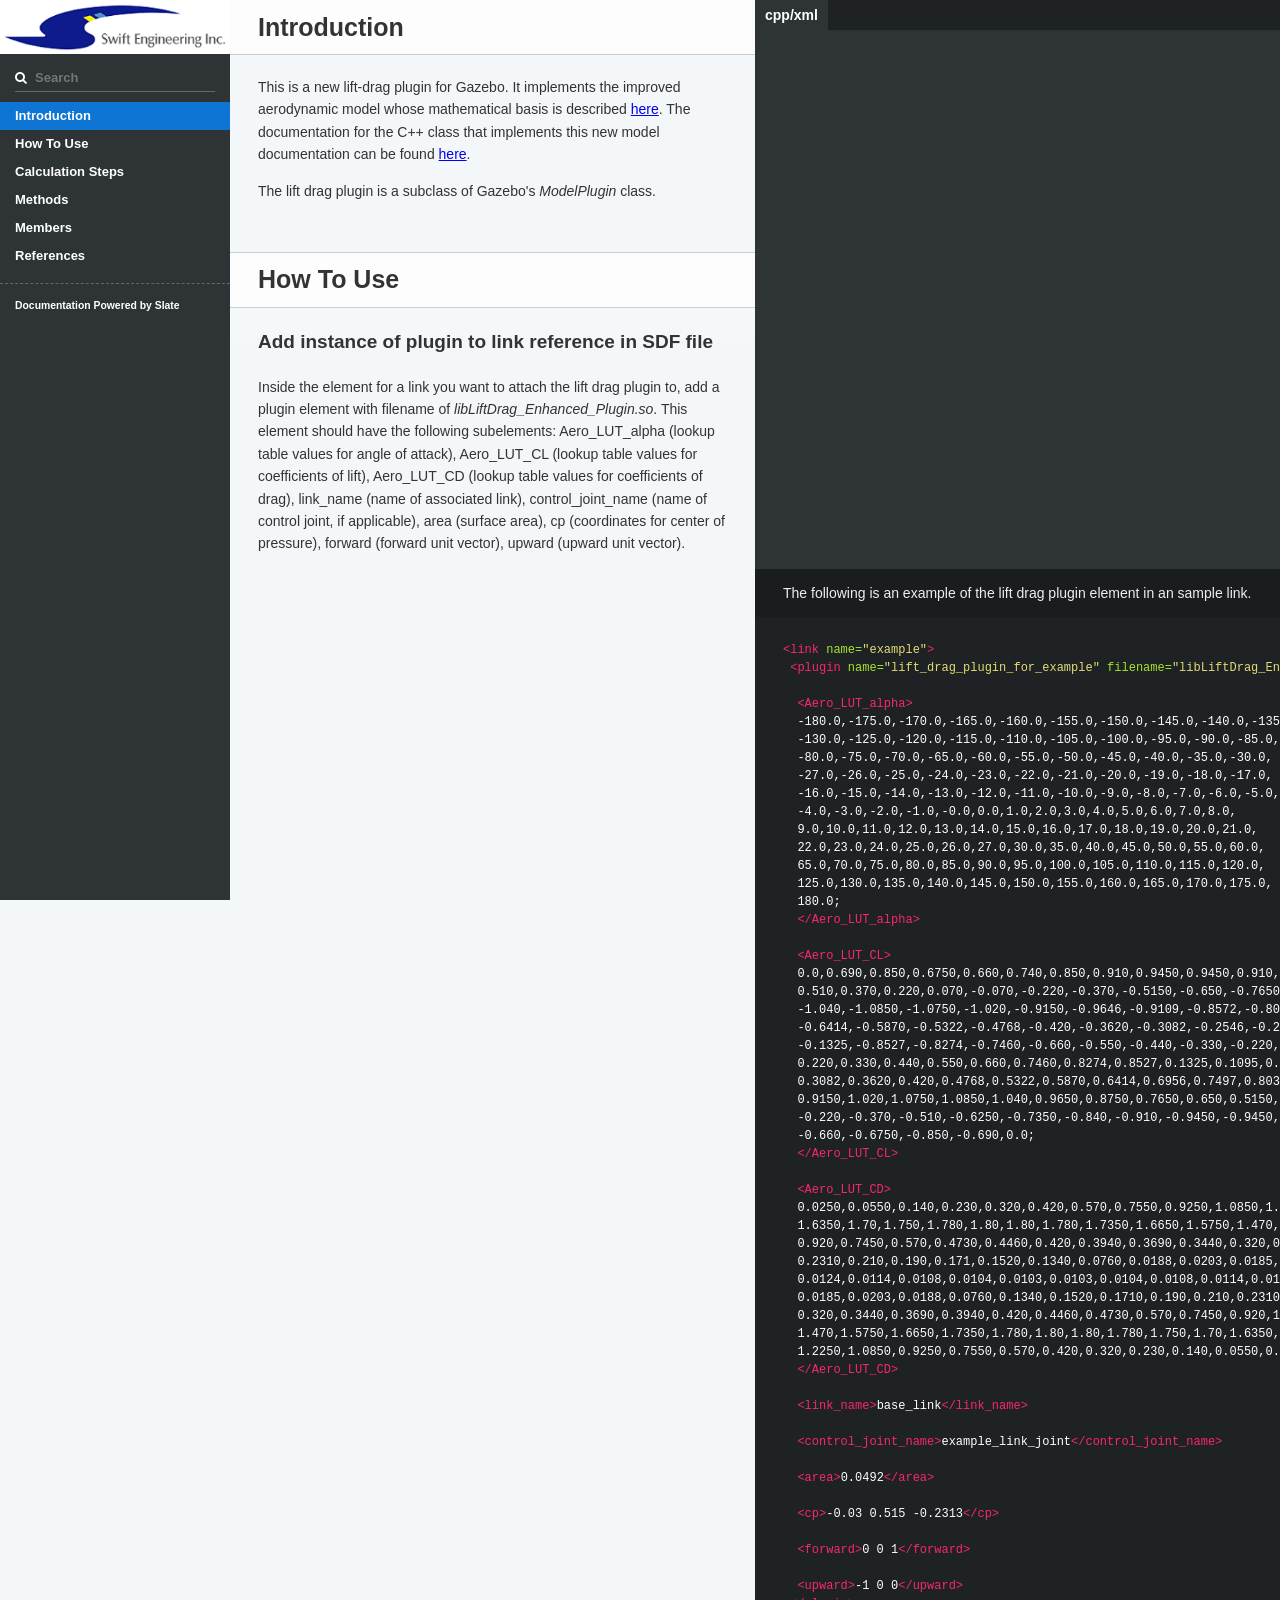
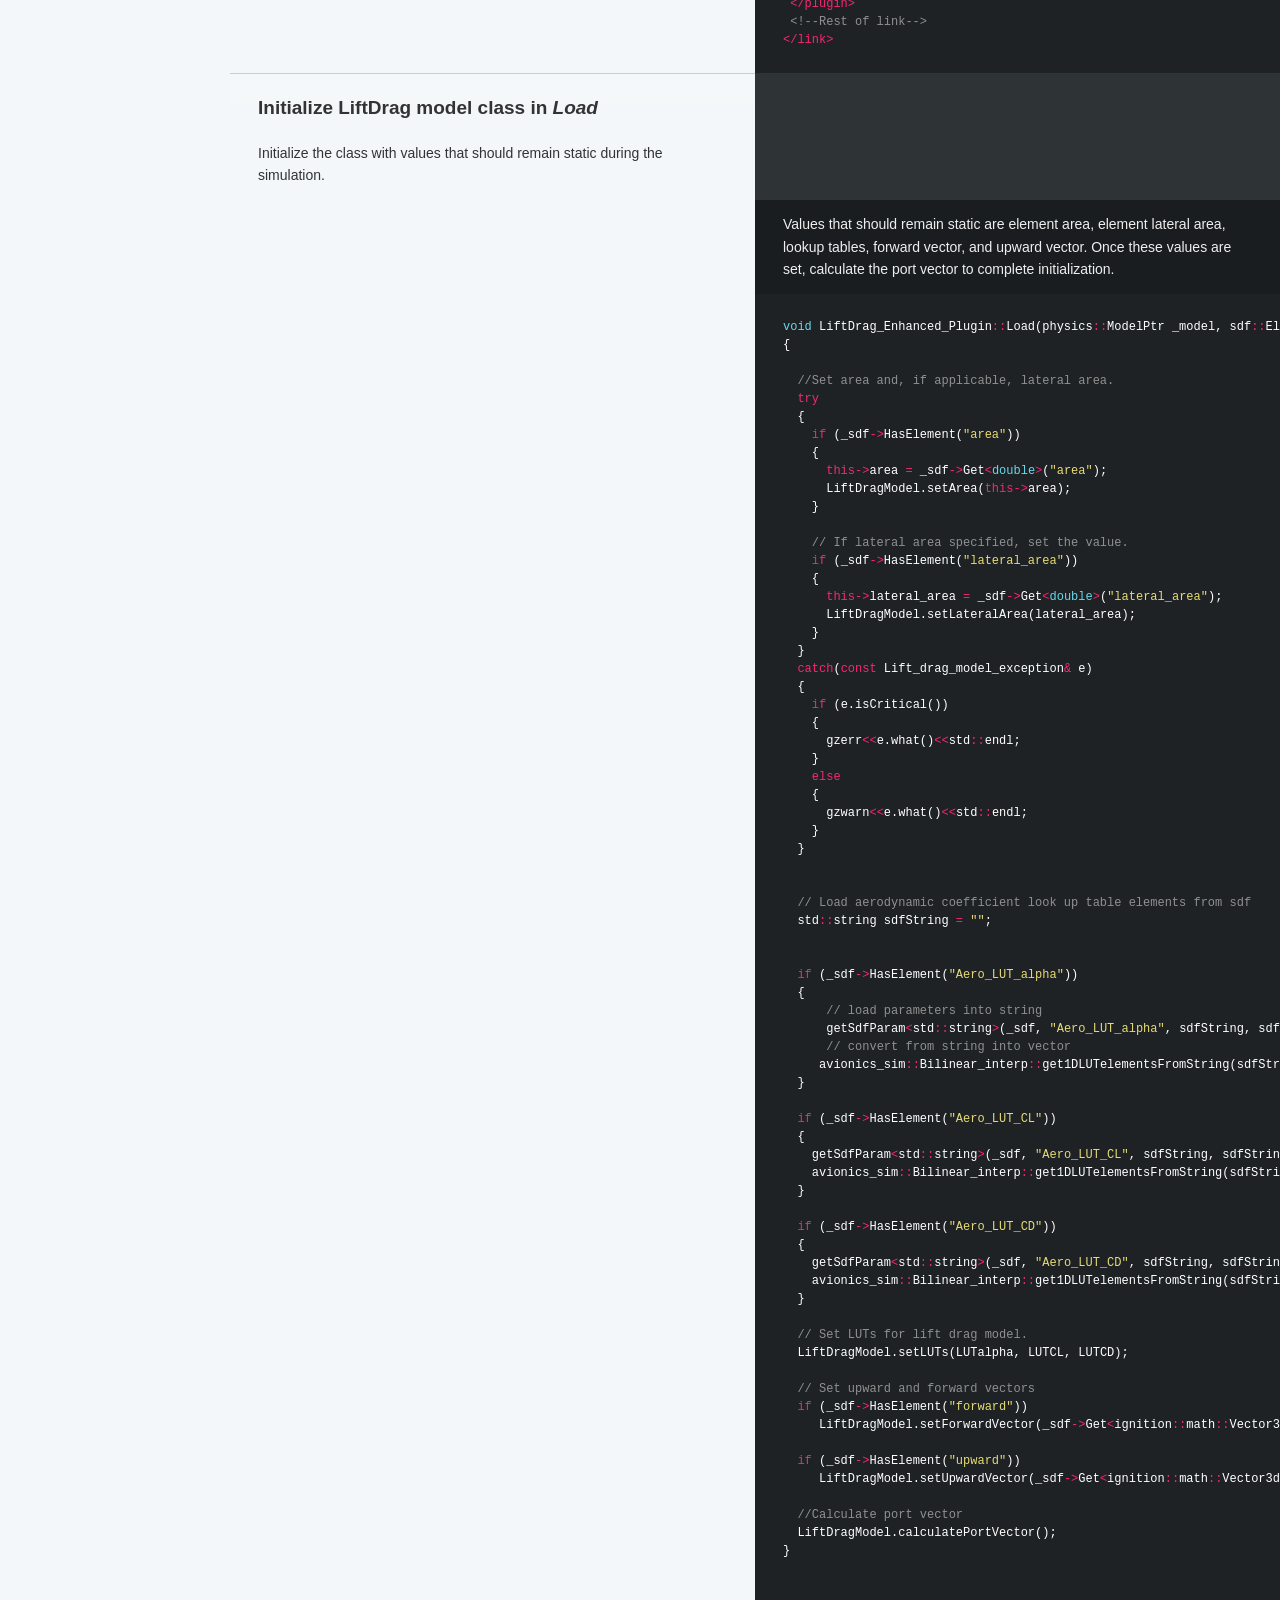
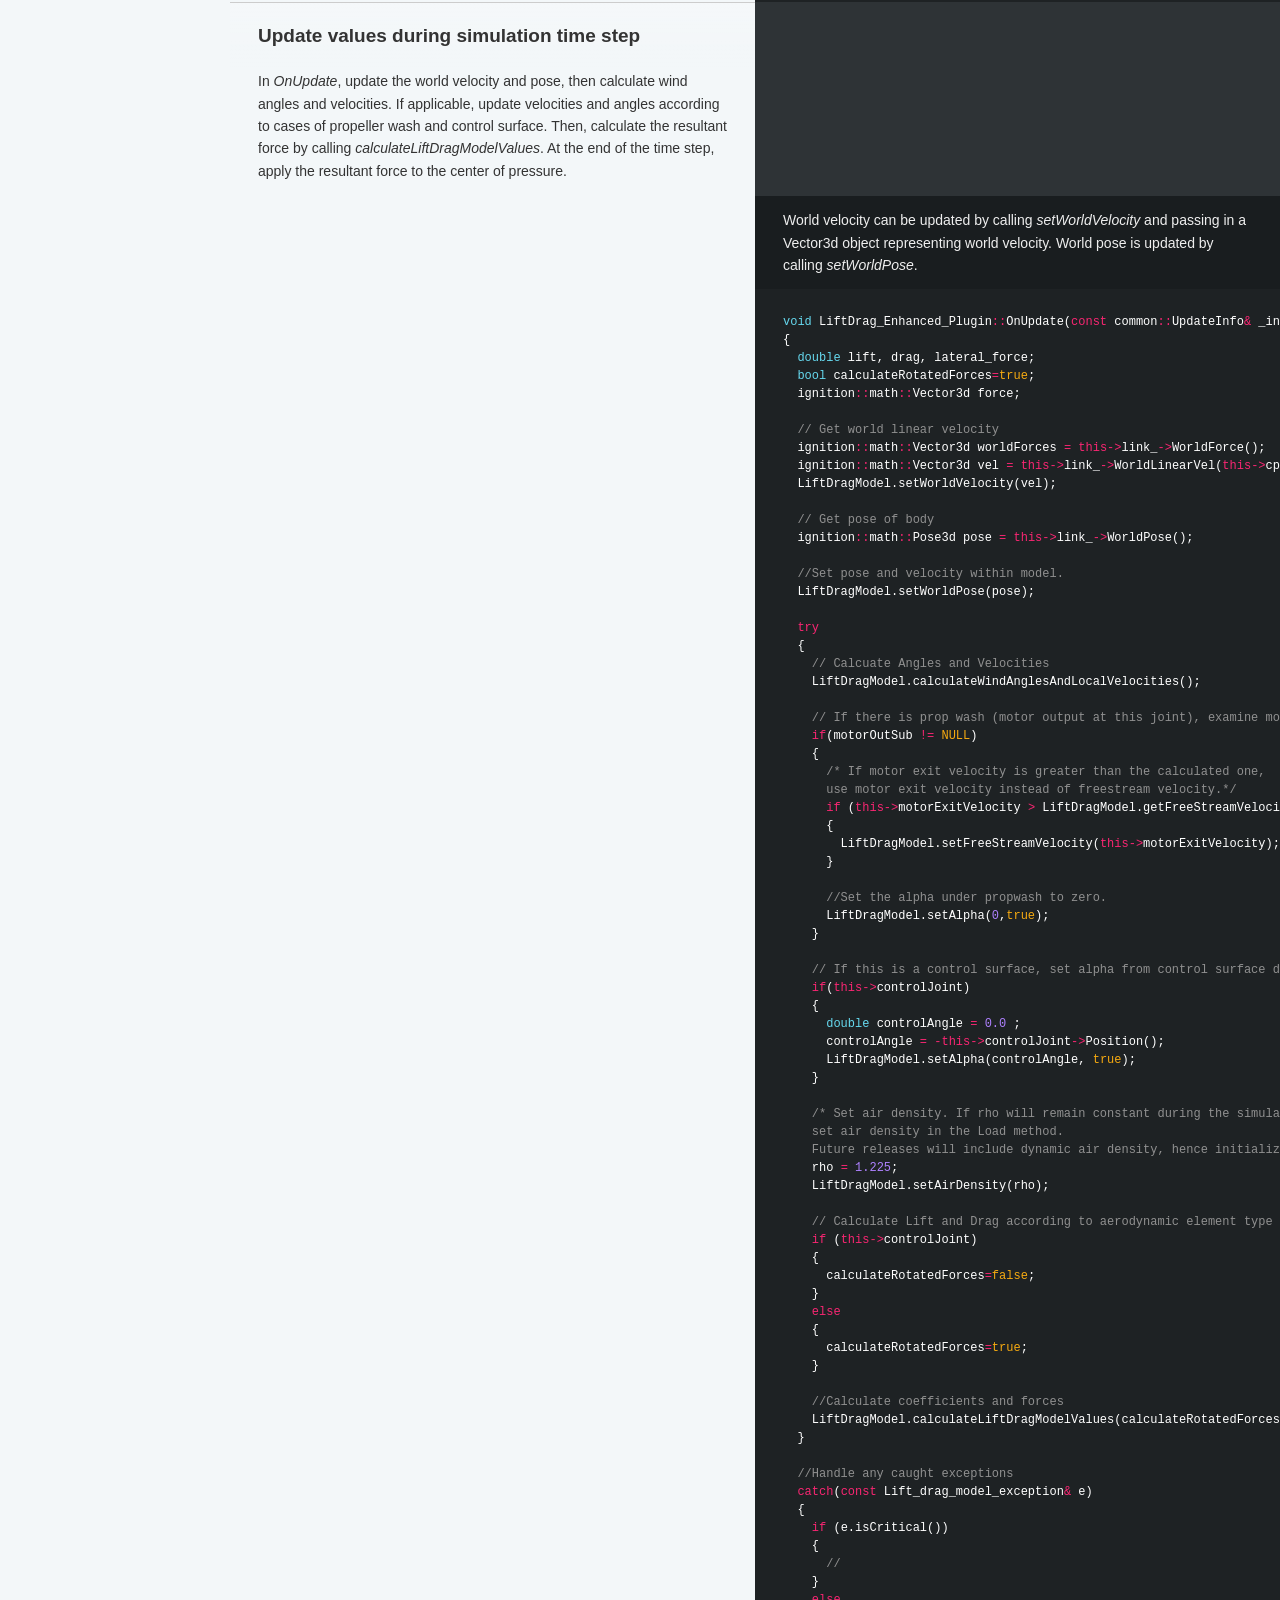
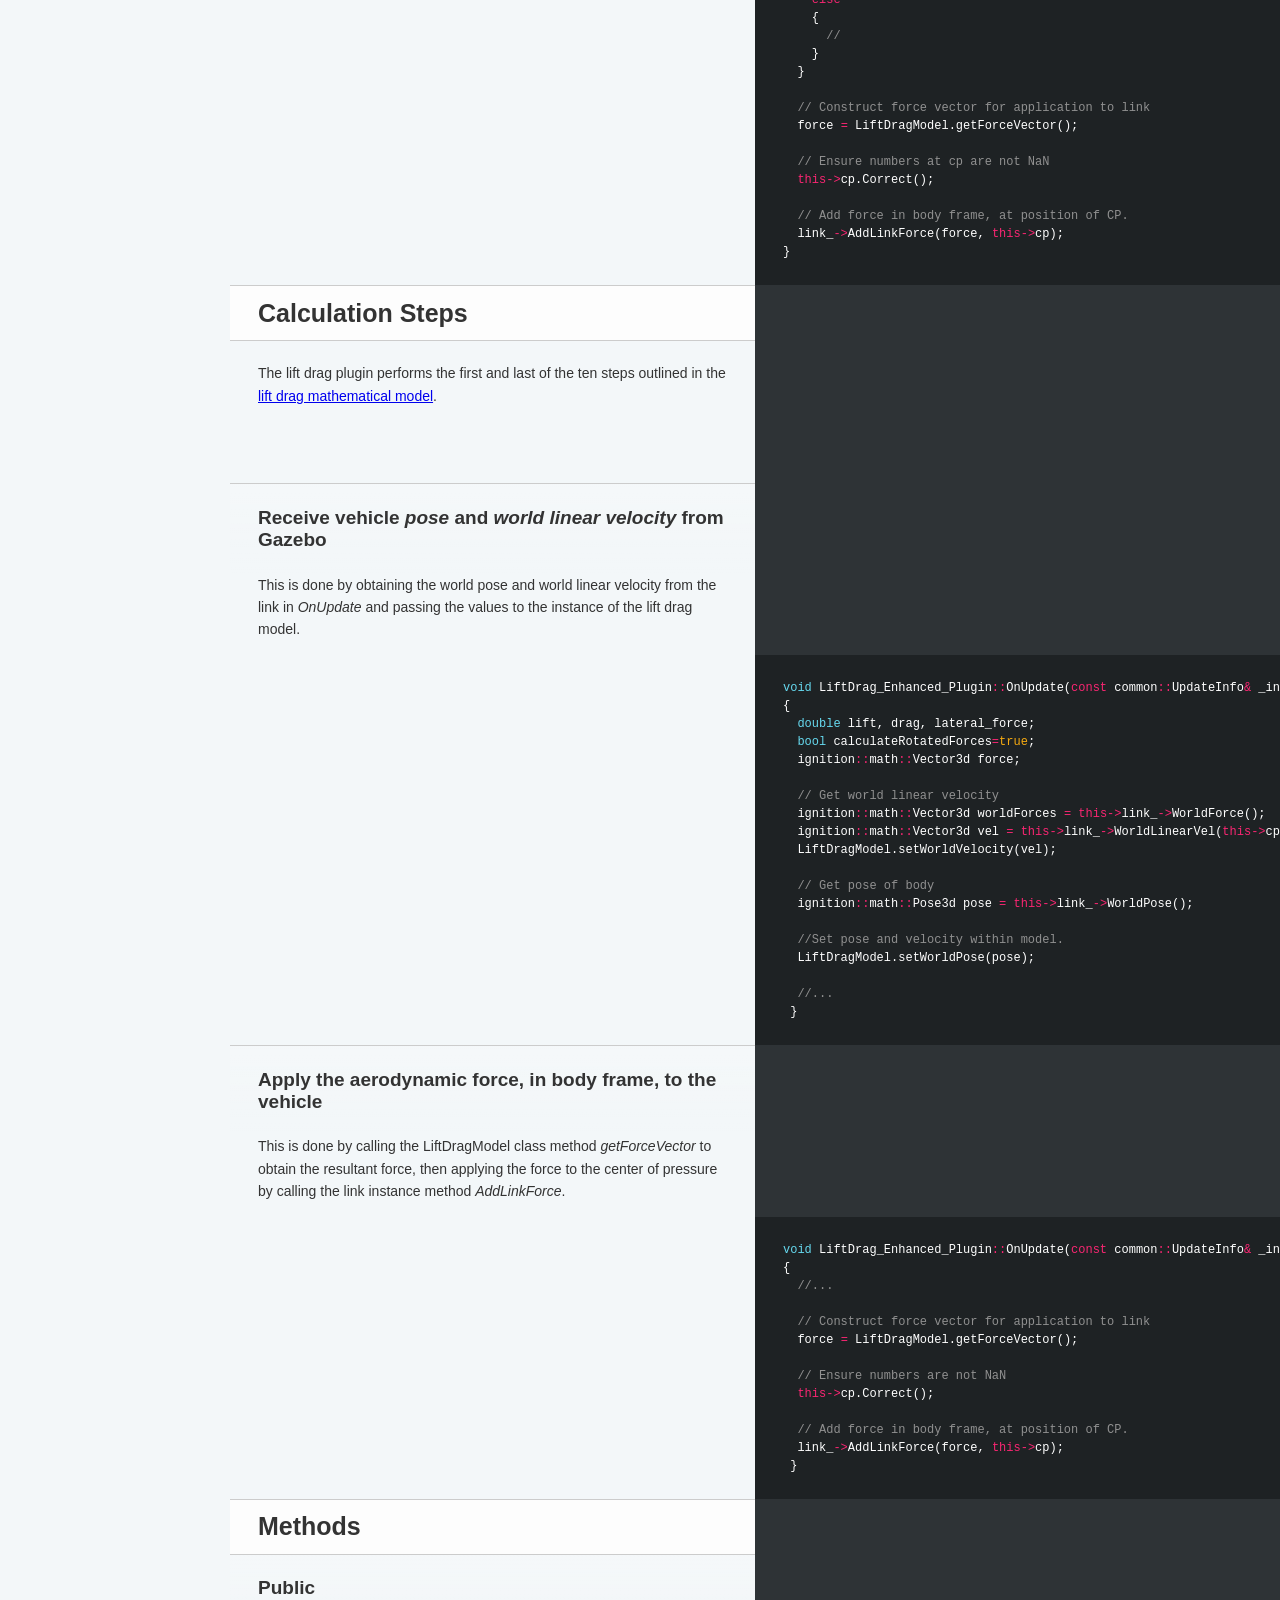
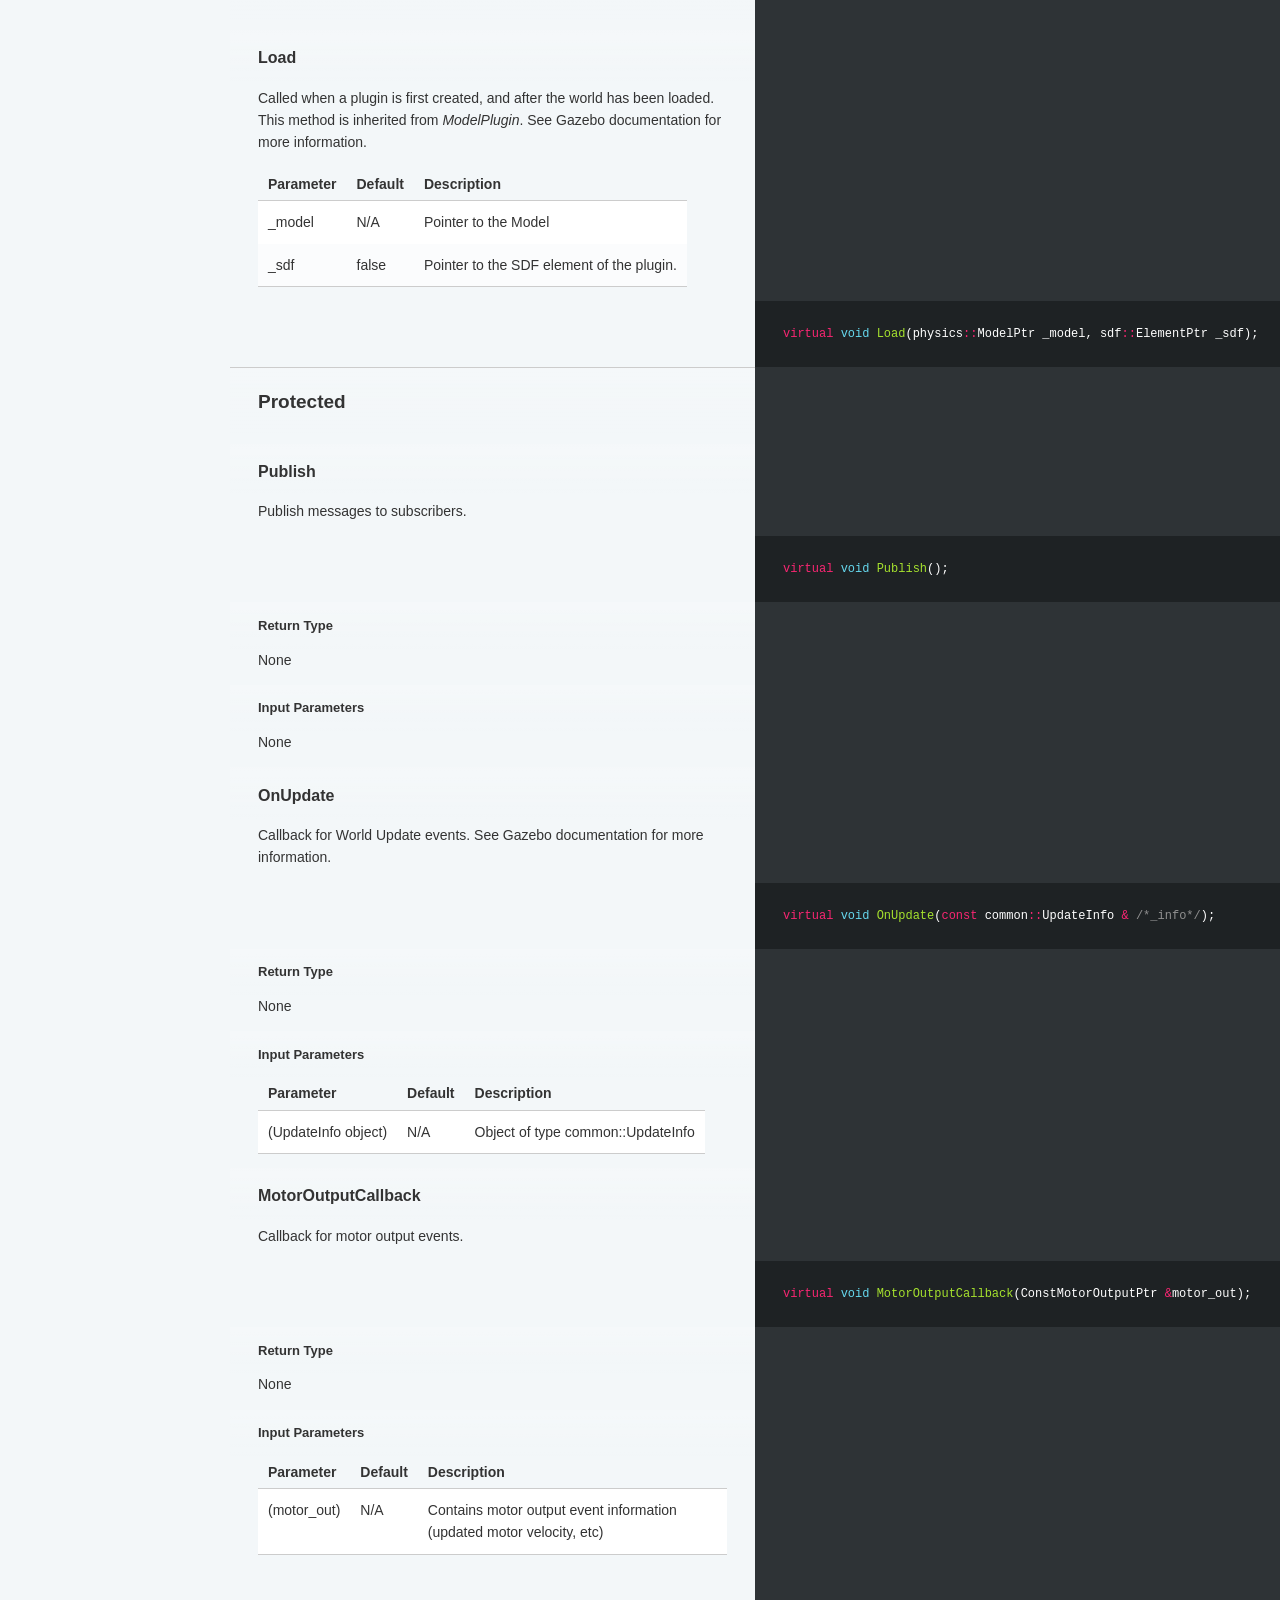
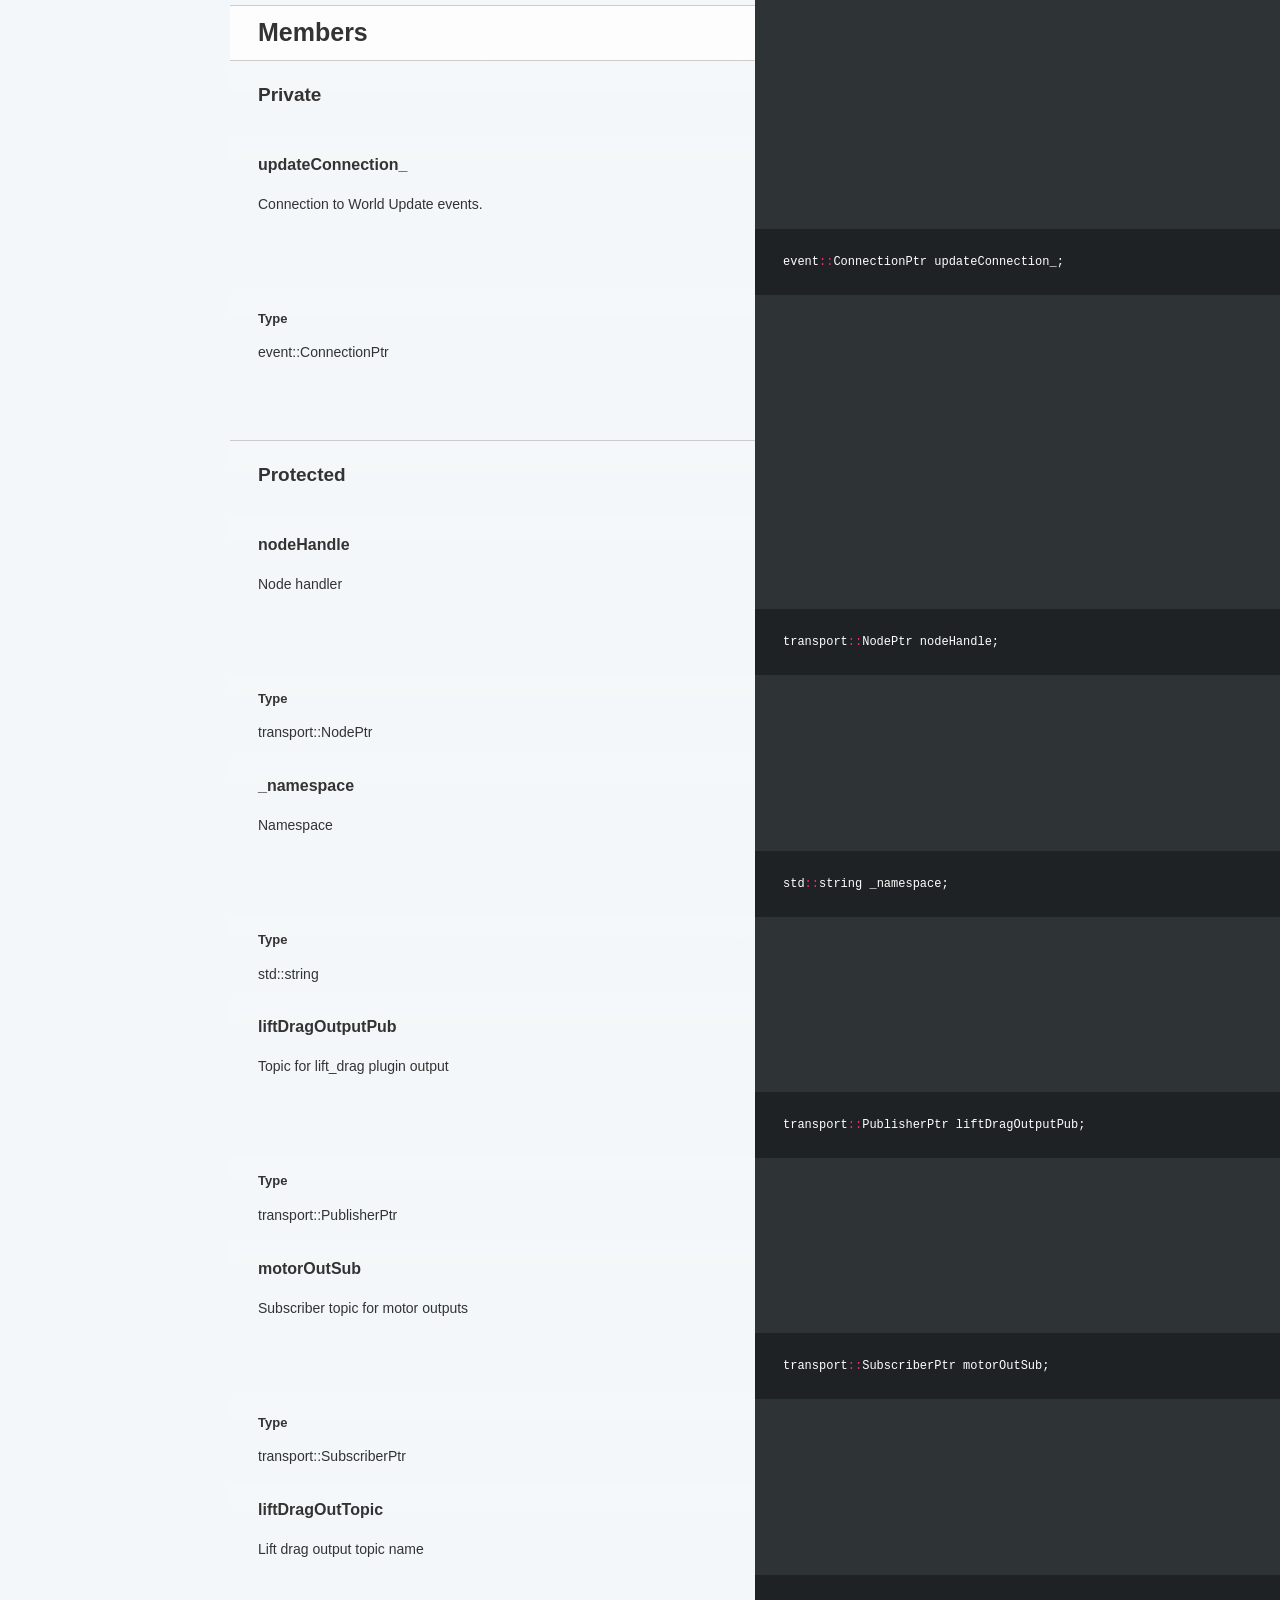
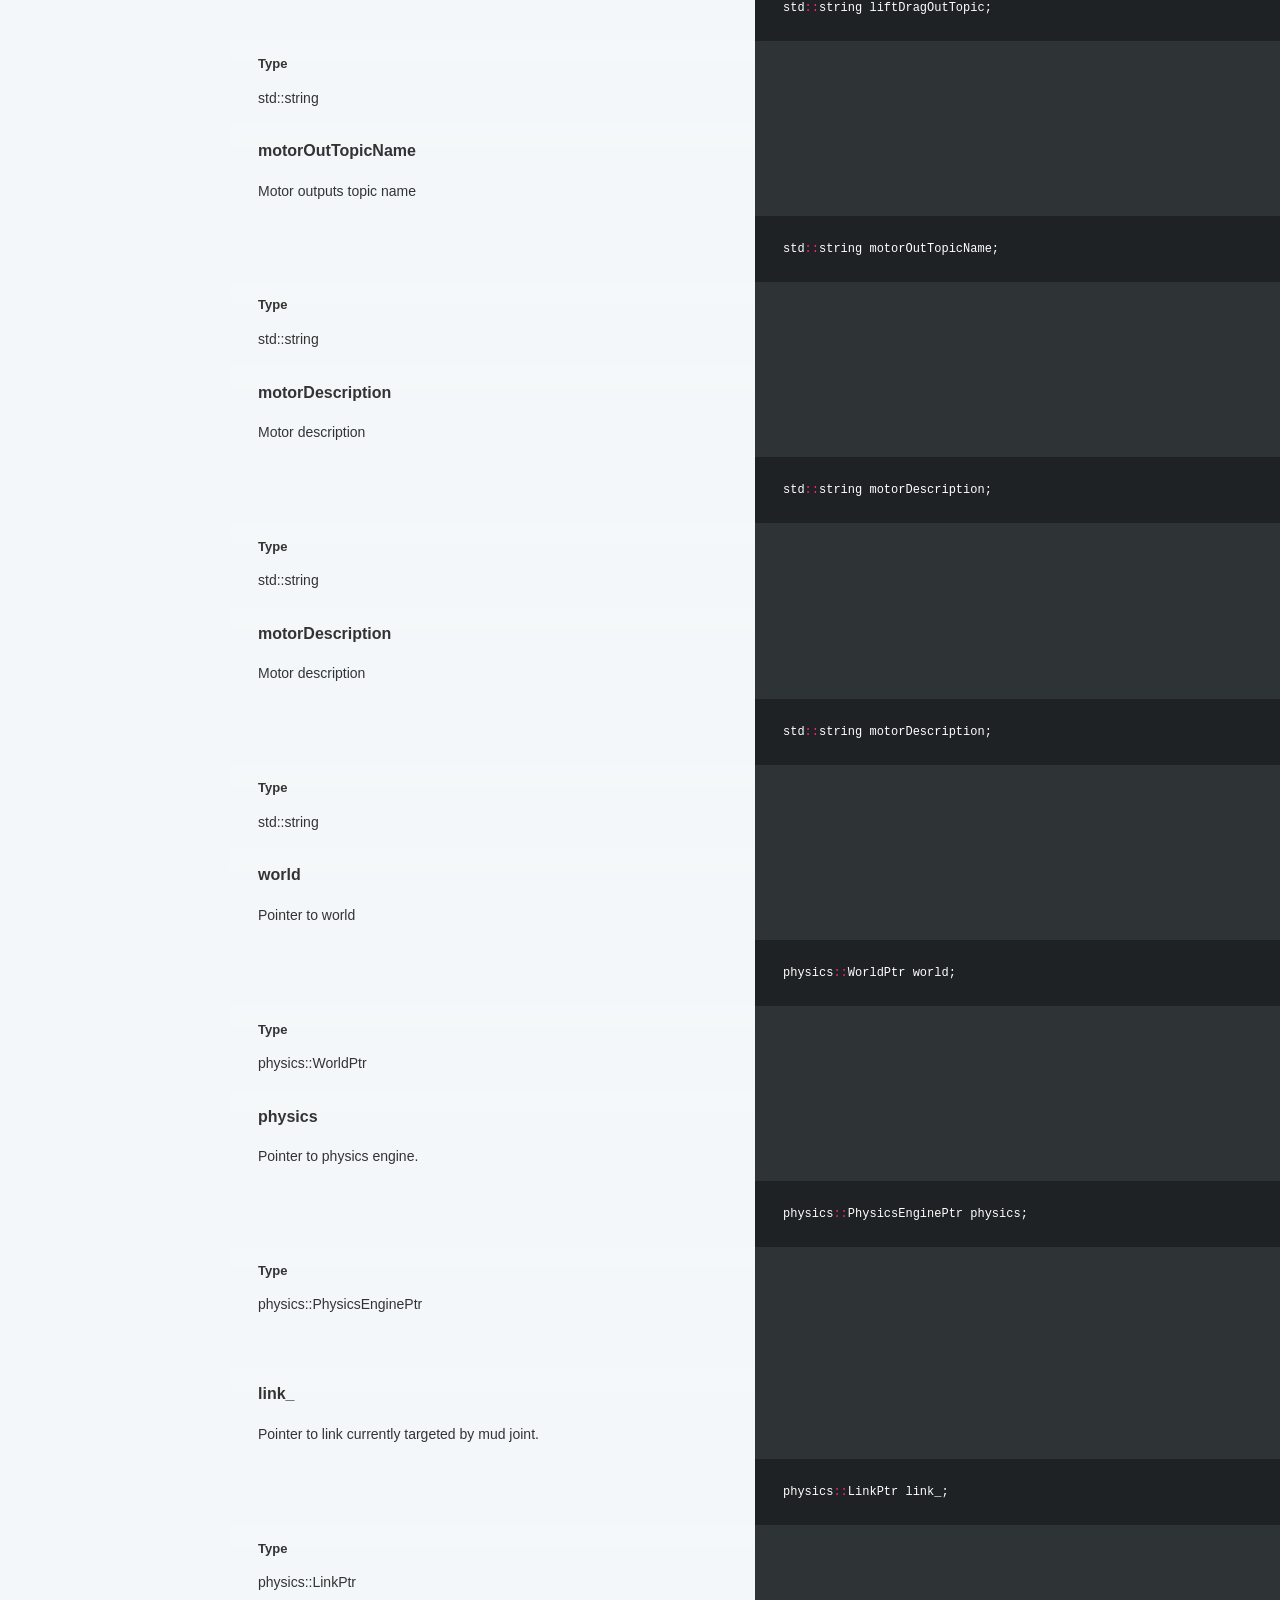
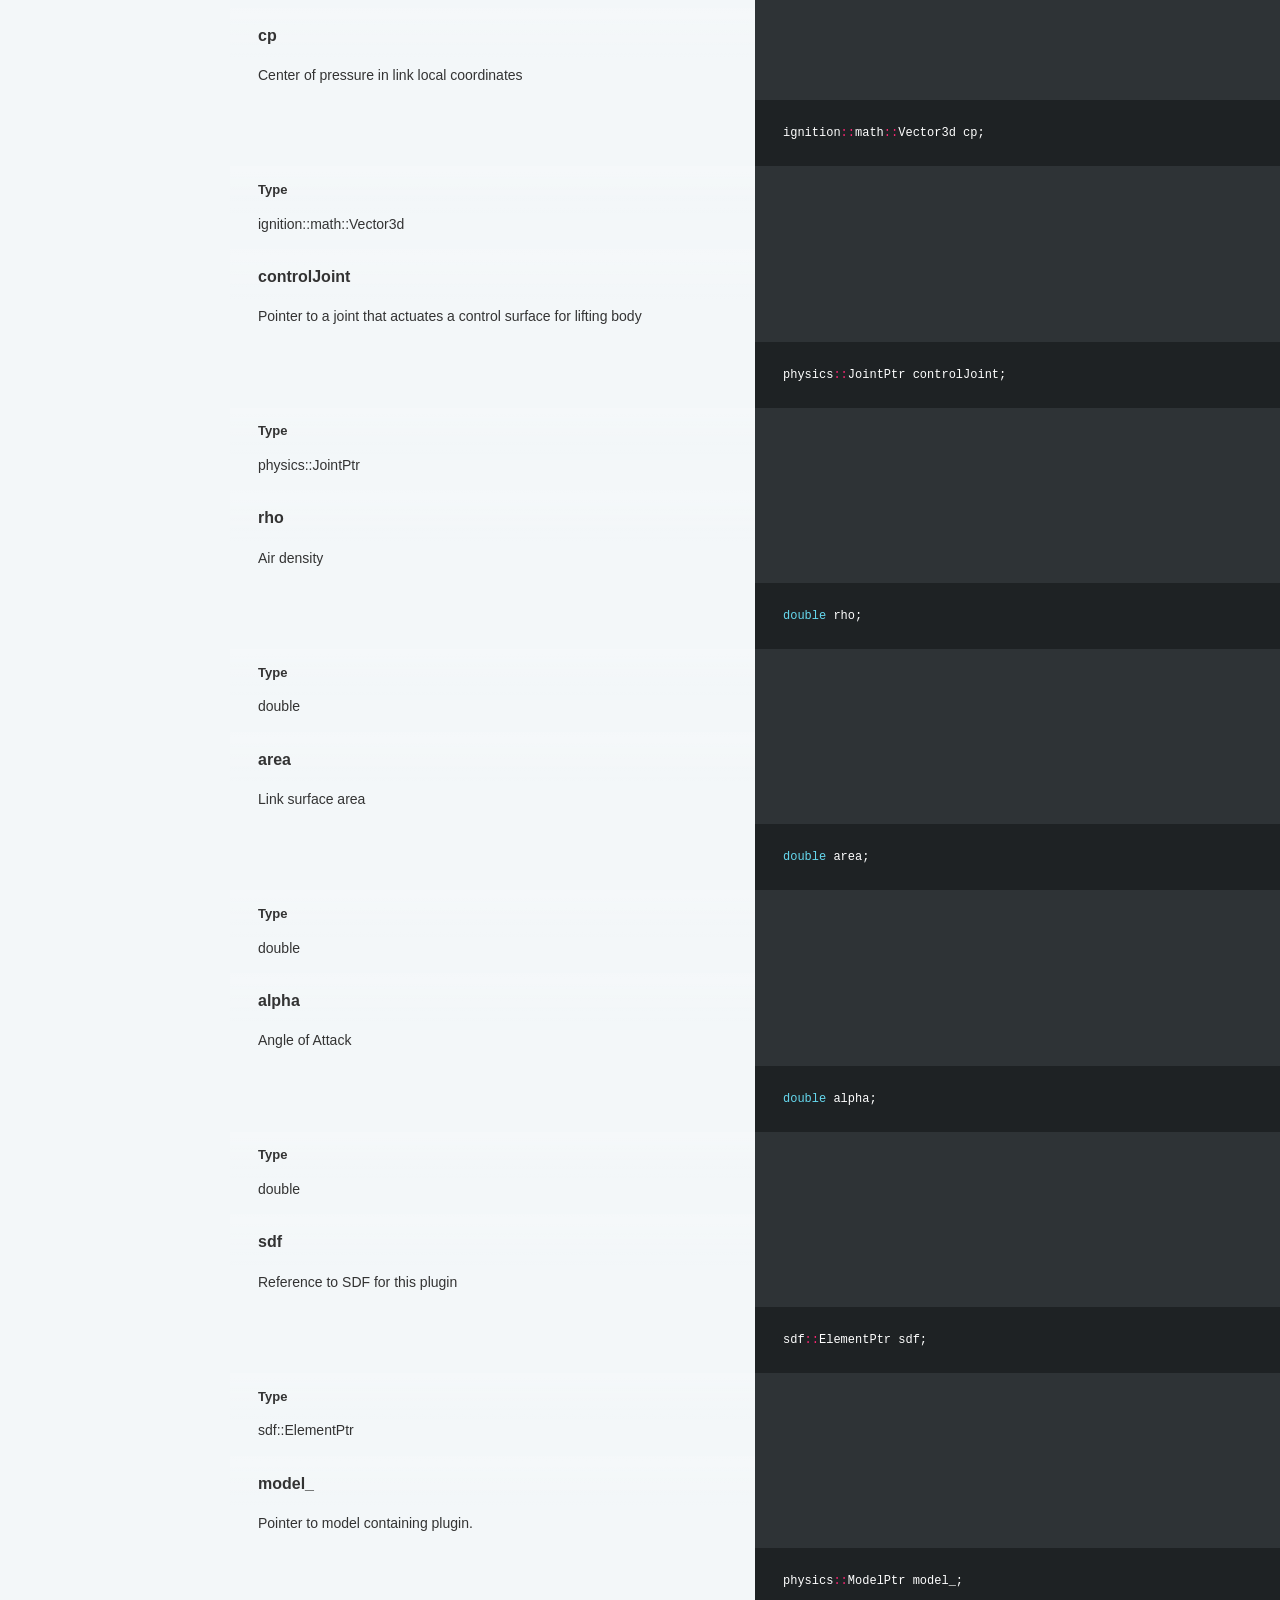
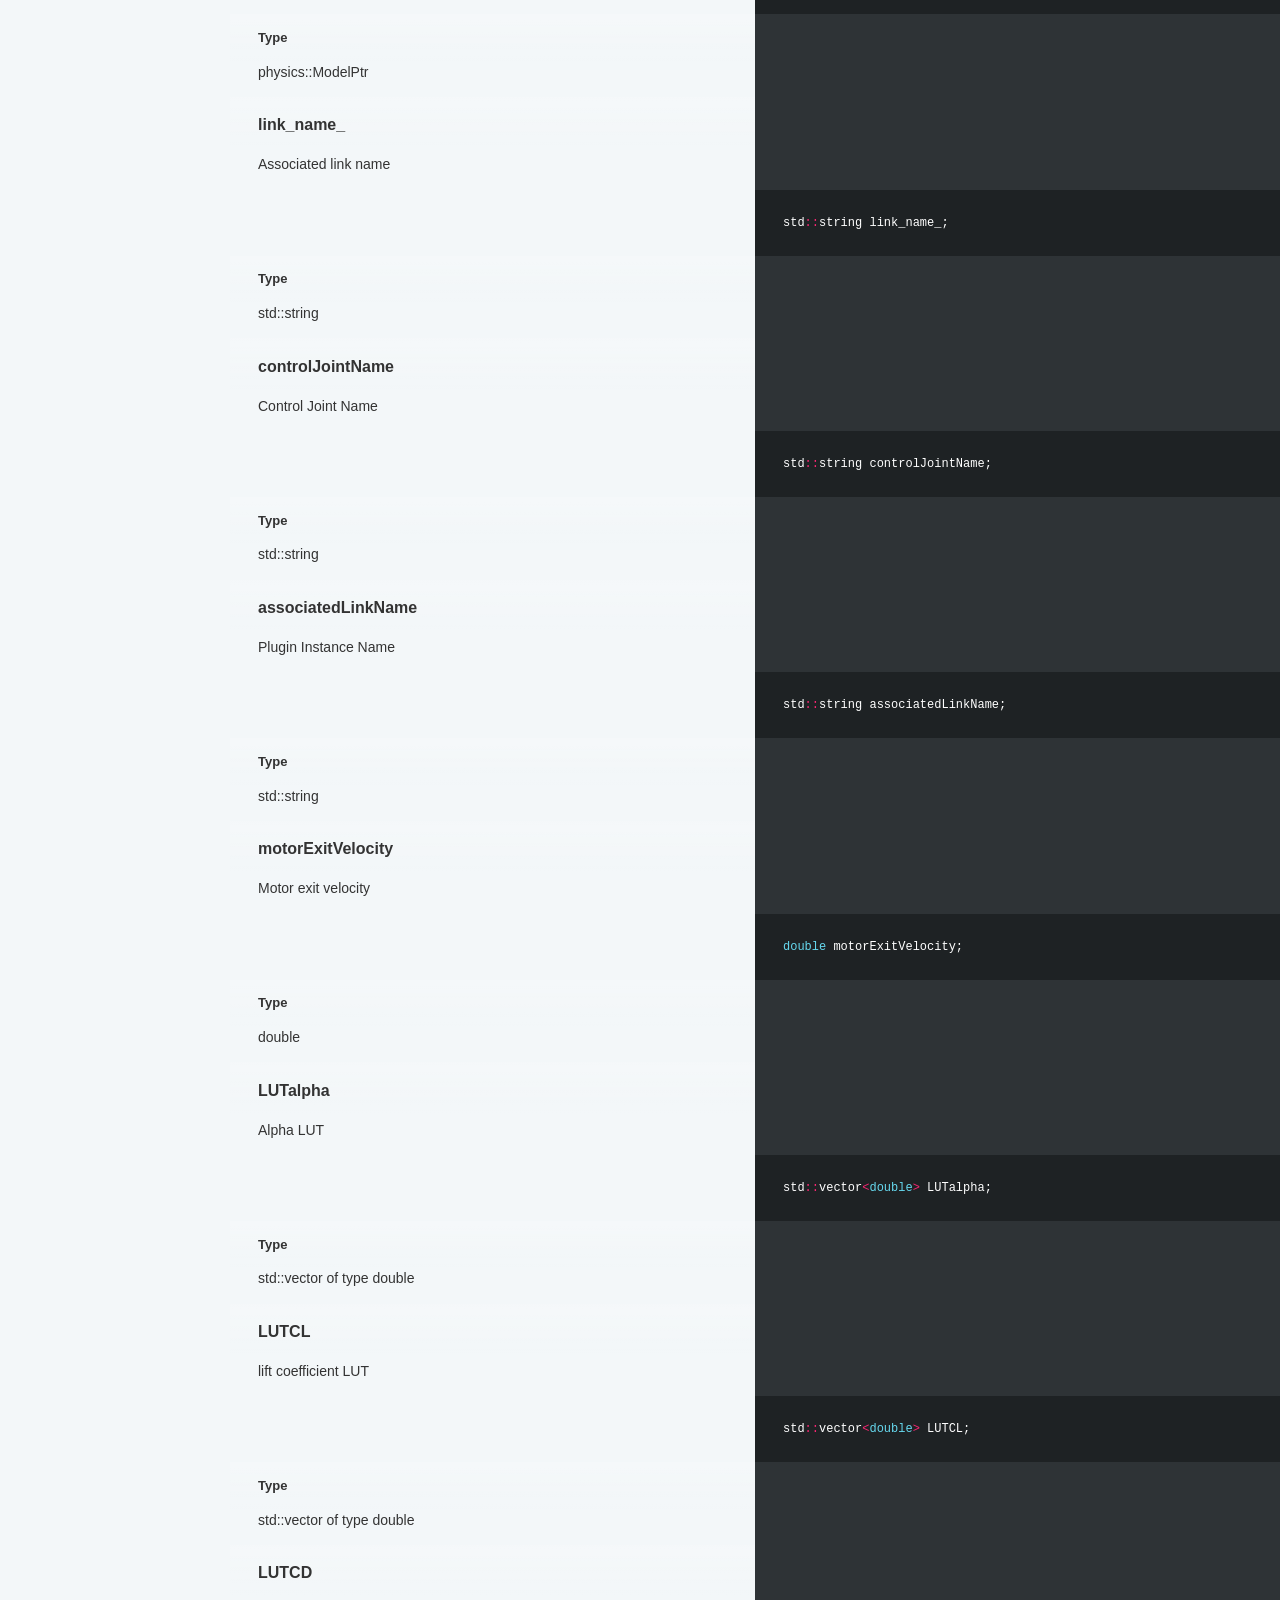
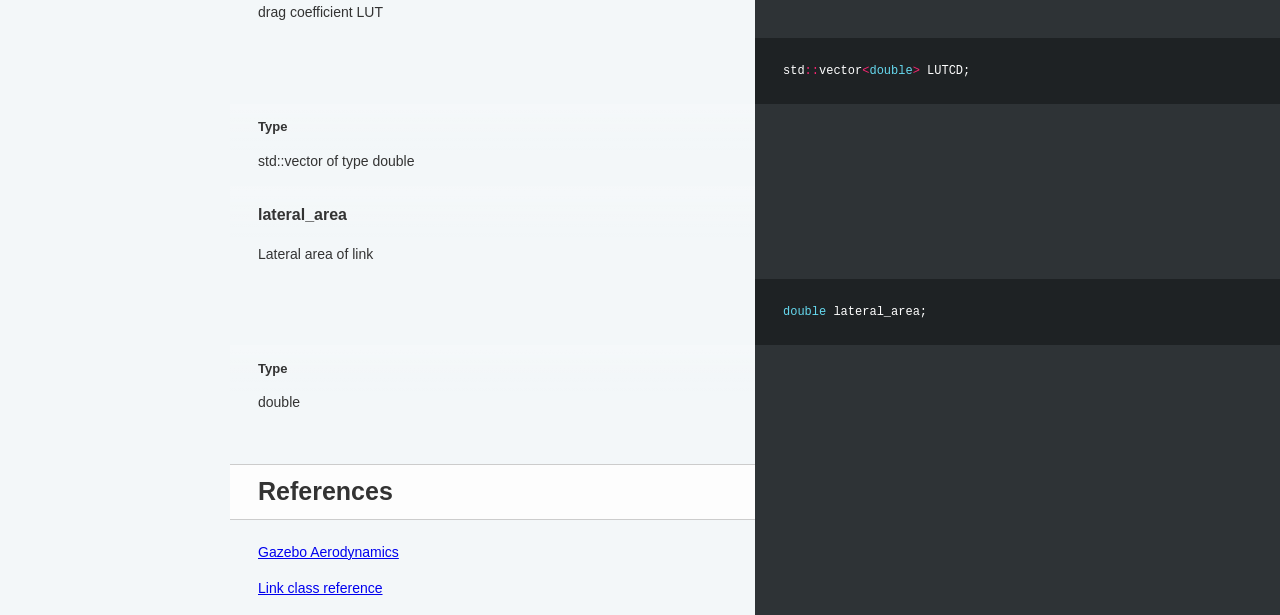
==== documentation/liftdrag_model/devguide/plugin/index.html @ 3f4bbf97 "Merge pull request #73 in EL_AI/avionics_sim from f17/refactor to master Squashed commit of the foll" ====
<!doctype html>
<html>
  <head>
    <meta charset="utf-8">
    <meta content="IE=edge,chrome=1" http-equiv="X-UA-Compatible">
    <meta name="viewport" content="width=device-width, initial-scale=1, maximum-scale=1">
    <script type="text/javascript" src="http://cdn.mathjax.org/mathjax/latest/MathJax.js?config=TeX-AMS-MML_HTMLorMML"></script>

    <title>Lift Drag Plugin API Reference</title>

    <style>
      .highlight table td { padding: 5px; }
.highlight table pre { margin: 0; }
.highlight .gh {
  color: #999999;
}
.highlight .sr {
  color: #f6aa11;
}
.highlight .go {
  color: #888888;
}
.highlight .gp {
  color: #555555;
}
.highlight .gs {
}
.highlight .gu {
  color: #aaaaaa;
}
.highlight .nb {
  color: #f6aa11;
}
.highlight .cm {
  color: #75715e;
}
.highlight .cp {
  color: #75715e;
}
.highlight .c1 {
  color: #75715e;
}
.highlight .cs {
  color: #75715e;
}
.highlight .c, .highlight .ch, .highlight .cd, .highlight .cpf {
  color: #75715e;
}
.highlight .err {
  color: #960050;
}
.highlight .gr {
  color: #960050;
}
.highlight .gt {
  color: #960050;
}
.highlight .gd {
  color: #49483e;
}
.highlight .gi {
  color: #49483e;
}
.highlight .ge {
  color: #49483e;
}
.highlight .kc {
  color: #66d9ef;
}
.highlight .kd {
  color: #66d9ef;
}
.highlight .kr {
  color: #66d9ef;
}
.highlight .no {
  color: #66d9ef;
}
.highlight .kt {
  color: #66d9ef;
}
.highlight .mf {
  color: #ae81ff;
}
.highlight .mh {
  color: #ae81ff;
}
.highlight .il {
  color: #ae81ff;
}
.highlight .mi {
  color: #ae81ff;
}
.highlight .mo {
  color: #ae81ff;
}
.highlight .m, .highlight .mb, .highlight .mx {
  color: #ae81ff;
}
.highlight .sc {
  color: #ae81ff;
}
.highlight .se {
  color: #ae81ff;
}
.highlight .ss {
  color: #ae81ff;
}
.highlight .sd {
  color: #e6db74;
}
.highlight .s2 {
  color: #e6db74;
}
.highlight .sb {
  color: #e6db74;
}
.highlight .sh {
  color: #e6db74;
}
.highlight .si {
  color: #e6db74;
}
.highlight .sx {
  color: #e6db74;
}
.highlight .s1 {
  color: #e6db74;
}
.highlight .s, .highlight .sa, .highlight .dl {
  color: #e6db74;
}
.highlight .na {
  color: #a6e22e;
}
.highlight .nc {
  color: #a6e22e;
}
.highlight .nd {
  color: #a6e22e;
}
.highlight .ne {
  color: #a6e22e;
}
.highlight .nf, .highlight .fm {
  color: #a6e22e;
}
.highlight .vc {
  color: #ffffff;
}
.highlight .nn {
  color: #ffffff;
}
.highlight .ni {
  color: #ffffff;
}
.highlight .bp {
  color: #ffffff;
}
.highlight .vg {
  color: #ffffff;
}
.highlight .vi {
  color: #ffffff;
}
.highlight .nv, .highlight .vm {
  color: #ffffff;
}
.highlight .w {
  color: #ffffff;
}
.highlight {
  color: #ffffff;
}
.highlight .n, .highlight .py, .highlight .nx {
  color: #ffffff;
}
.highlight .nl {
  color: #f92672;
}
.highlight .ow {
  color: #f92672;
}
.highlight .nt {
  color: #f92672;
}
.highlight .k, .highlight .kv {
  color: #f92672;
}
.highlight .kn {
  color: #f92672;
}
.highlight .kp {
  color: #f92672;
}
.highlight .o {
  color: #f92672;
}
    </style>
    <link href="stylesheets/screen-a20eff65.css" rel="stylesheet" media="screen" />
    <link href="stylesheets/print-c427a123.css" rel="stylesheet" media="print" />
      <script src="javascripts/all-721d054c.js"></script>
  </head>

  <body class="index" data-languages="[&quot;cpp&#x2F;xml&quot;]">
    <a href="#" id="nav-button">
      <span>
        NAV
        <img src="images/navbar-cad8cdcb.png" alt="" />
      </span>
    </a>
    <div class="toc-wrapper">
      <img src="images/logo-cfde0723.png" class="logo" alt="" />
        <div class="lang-selector">
              <a href="#" data-language-name="cpp/xml">cpp/xml</a>
        </div>
        <div class="search">
          <input type="text" class="search" id="input-search" placeholder="Search">
        </div>
        <ul class="search-results"></ul>
      <ul id="toc" class="toc-list-h1">
          <li>
            <a href="#introduction" class="toc-h1 toc-link" data-title="Introduction">Introduction</a>
          </li>
          <li>
            <a href="#how-to-use" class="toc-h1 toc-link" data-title="How To Use">How To Use</a>
              <ul class="toc-list-h2">
                  <li>
                    <a href="#add-instance-of-plugin-to-link-reference-in-sdf-file" class="toc-h2 toc-link" data-title="Add instance of plugin to link reference in SDF file">Add instance of plugin to link reference in SDF file</a>
                    </li>
                  <li>
                    <a href="#initialize-liftdrag-model-class-in-load" class="toc-h2 toc-link" data-title="Initialize LiftDrag model class in Load">Initialize LiftDrag model class in <em>Load</em></a>
                    </li>
                  <li>
                    <a href="#update-values-during-simulation-time-step" class="toc-h2 toc-link" data-title="Update values during simulation time step">Update values during simulation time step</a>
                    </li>
              </ul>
          </li>
          <li>
            <a href="#calculation-steps" class="toc-h1 toc-link" data-title="Calculation Steps">Calculation Steps</a>
              <ul class="toc-list-h2">
                  <li>
                    <a href="#receive-vehicle-pose-and-world-linear-velocity-from-gazebo" class="toc-h2 toc-link" data-title="Receive vehicle pose and world linear velocity from Gazebo">Receive vehicle <em>pose</em> and <em>world linear velocity</em> from Gazebo</a>
                    </li>
                  <li>
                    <a href="#apply-the-aerodynamic-force-in-body-frame-to-the-vehicle" class="toc-h2 toc-link" data-title="Apply the aerodynamic force, in body frame, to the vehicle">Apply the aerodynamic force, in body frame, to the vehicle</a>
                    </li>
              </ul>
          </li>
          <li>
            <a href="#methods" class="toc-h1 toc-link" data-title="Methods">Methods</a>
              <ul class="toc-list-h2">
                  <li>
                    <a href="#public" class="toc-h2 toc-link" data-title="Public">Public</a>
		      <ul class="toc-list-h3">
	                  <li>
				<a href="#load" class="toc-h3 toc-link" data-title="Load">Load</a>
			    </li>
			</ul>
                    </li>
                  <li>
                    <a href="#protected" class="toc-h2 toc-link" data-title="Protected">Protected</a>
		      <ul class="toc-list-h3">
	                  <li>
				<a href="#publish" class="toc-h3 toc-link" data-title="Publish">Publish</a>
			    </li>
	                  <li>
				<a href="#onupdate" class="toc-h3 toc-link" data-title="OnUpdate">OnUpdate</a>
			    </li>
	                  <li>
				<a href="#motoroutputcallback" class="toc-h3 toc-link" data-title="MotorOutputCallback">MotorOutputCallback</a>
			    </li>
			</ul>
                    </li>
              </ul>
          </li>
          <li>
            <a href="#members" class="toc-h1 toc-link" data-title="Members">Members</a>
              <ul class="toc-list-h2">
                  <li>
                    <a href="#private" class="toc-h2 toc-link" data-title="Private">Private</a>
		      <ul class="toc-list-h3">
	                  <li>
				<a href="#updateconnection_" class="toc-h3 toc-link" data-title="updateConnection_">updateConnection_</a>
			    </li>
			</ul>
                    </li>
                  <li>
                    <a href="#protected-2" class="toc-h2 toc-link" data-title="Protected">Protected</a>
		      <ul class="toc-list-h3">
	                  <li>
				<a href="#nodehandle" class="toc-h3 toc-link" data-title="nodeHandle">nodeHandle</a>
			    </li>
	                  <li>
				<a href="#_namespace" class="toc-h3 toc-link" data-title="_namespace">_namespace</a>
			    </li>
	                  <li>
				<a href="#liftdragoutputpub" class="toc-h3 toc-link" data-title="liftDragOutputPub">liftDragOutputPub</a>
			    </li>
	                  <li>
				<a href="#motoroutsub" class="toc-h3 toc-link" data-title="motorOutSub">motorOutSub</a>
			    </li>
	                  <li>
				<a href="#liftdragouttopic" class="toc-h3 toc-link" data-title="liftDragOutTopic">liftDragOutTopic</a>
			    </li>
	                  <li>
				<a href="#motorouttopicname" class="toc-h3 toc-link" data-title="motorOutTopicName">motorOutTopicName</a>
			    </li>
	                  <li>
				<a href="#motordescription" class="toc-h3 toc-link" data-title="motorDescription">motorDescription</a>
			    </li>
	                  <li>
				<a href="#motordescription-2" class="toc-h3 toc-link" data-title="motorDescription">motorDescription</a>
			    </li>
	                  <li>
				<a href="#world" class="toc-h3 toc-link" data-title="world">world</a>
			    </li>
	                  <li>
				<a href="#physics" class="toc-h3 toc-link" data-title="physics">physics</a>
			    </li>
	                  <li>
				<a href="#link_" class="toc-h3 toc-link" data-title="link_">link_</a>
			    </li>
	                  <li>
				<a href="#cp" class="toc-h3 toc-link" data-title="cp">cp</a>
			    </li>
	                  <li>
				<a href="#controljoint" class="toc-h3 toc-link" data-title="controlJoint">controlJoint</a>
			    </li>
	                  <li>
				<a href="#rho" class="toc-h3 toc-link" data-title="rho">rho</a>
			    </li>
	                  <li>
				<a href="#area" class="toc-h3 toc-link" data-title="area">area</a>
			    </li>
	                  <li>
				<a href="#alpha" class="toc-h3 toc-link" data-title="alpha">alpha</a>
			    </li>
	                  <li>
				<a href="#sdf" class="toc-h3 toc-link" data-title="sdf">sdf</a>
			    </li>
	                  <li>
				<a href="#model_" class="toc-h3 toc-link" data-title="model_">model_</a>
			    </li>
	                  <li>
				<a href="#link_name_" class="toc-h3 toc-link" data-title="link_name_">link_name_</a>
			    </li>
	                  <li>
				<a href="#controljointname" class="toc-h3 toc-link" data-title="controlJointName">controlJointName</a>
			    </li>
	                  <li>
				<a href="#associatedlinkname" class="toc-h3 toc-link" data-title="associatedLinkName">associatedLinkName</a>
			    </li>
	                  <li>
				<a href="#motorexitvelocity" class="toc-h3 toc-link" data-title="motorExitVelocity">motorExitVelocity</a>
			    </li>
	                  <li>
				<a href="#lutalpha" class="toc-h3 toc-link" data-title="LUTalpha">LUTalpha</a>
			    </li>
	                  <li>
				<a href="#lutcl" class="toc-h3 toc-link" data-title="LUTCL">LUTCL</a>
			    </li>
	                  <li>
				<a href="#lutcd" class="toc-h3 toc-link" data-title="LUTCD">LUTCD</a>
			    </li>
	                  <li>
				<a href="#lateral_area" class="toc-h3 toc-link" data-title="lateral_area">lateral_area</a>
			    </li>
			</ul>
                    </li>
              </ul>
          </li>
          <li>
            <a href="#references" class="toc-h1 toc-link" data-title="References">References</a>
          </li>
      </ul>
        <ul class="toc-footer">
            <li><a href='https://github.com/slatedocs/slate'>Documentation Powered by Slate</a></li>
        </ul>
    </div>
    <div class="page-wrapper">
      <div class="dark-box"></div>
      <div class="content">
        <h1 id='introduction'>Introduction</h1>
<p>This is a new lift-drag plugin for Gazebo. It implements the improved aerodynamic model whose mathematical basis is described <a href="../../mathematical_model/README.md">here</a>. The documentation for the C++ class that implements this new model documentation can be found  <a href="../model_class/index.html">here</a>. </p>

<p>The lift drag plugin is a subclass of Gazebo&#39;s <em>ModelPlugin</em> class.</p>
<h1 id='how-to-use'>How To Use</h1><h2 id='add-instance-of-plugin-to-link-reference-in-sdf-file'>Add instance of plugin to link reference in SDF file</h2>
<p>Inside the element for a link you want to attach the lift drag plugin to, add a plugin element with filename of <em>libLiftDrag_Enhanced_Plugin.so</em>.  This element should have the following subelements: Aero_LUT_alpha (lookup table values for angle of attack), Aero_LUT_CL (lookup table values for coefficients of lift), Aero_LUT_CD (lookup table values for coefficients of drag), link_name (name of associated link), control_joint_name (name of control joint, if applicable), area (surface area), cp (coordinates for center of pressure), forward (forward unit vector), upward (upward unit vector).</p>

<blockquote>
<p>The following is an example of the lift drag plugin element in an sample link.</p>
</blockquote>
<div class="highlight"><pre class="highlight xml tab-xml"><code><span class="nt">&lt;link</span> <span class="na">name=</span><span class="s">"example"</span><span class="nt">&gt;</span>
 <span class="nt">&lt;plugin</span> <span class="na">name=</span><span class="s">"lift_drag_plugin_for_example"</span> <span class="na">filename=</span><span class="s">"libLiftDrag_Enhanced_Plugin.so"</span><span class="nt">&gt;</span>

  <span class="nt">&lt;Aero_LUT_alpha&gt;</span>
  -180.0,-175.0,-170.0,-165.0,-160.0,-155.0,-150.0,-145.0,-140.0,-135.0,
  -130.0,-125.0,-120.0,-115.0,-110.0,-105.0,-100.0,-95.0,-90.0,-85.0,
  -80.0,-75.0,-70.0,-65.0,-60.0,-55.0,-50.0,-45.0,-40.0,-35.0,-30.0,
  -27.0,-26.0,-25.0,-24.0,-23.0,-22.0,-21.0,-20.0,-19.0,-18.0,-17.0,
  -16.0,-15.0,-14.0,-13.0,-12.0,-11.0,-10.0,-9.0,-8.0,-7.0,-6.0,-5.0,
  -4.0,-3.0,-2.0,-1.0,-0.0,0.0,1.0,2.0,3.0,4.0,5.0,6.0,7.0,8.0,
  9.0,10.0,11.0,12.0,13.0,14.0,15.0,16.0,17.0,18.0,19.0,20.0,21.0, 
  22.0,23.0,24.0,25.0,26.0,27.0,30.0,35.0,40.0,45.0,50.0,55.0,60.0,
  65.0,70.0,75.0,80.0,85.0,90.0,95.0,100.0,105.0,110.0,115.0,120.0,
  125.0,130.0,135.0,140.0,145.0,150.0,155.0,160.0,165.0,170.0,175.0,
  180.0;
  <span class="nt">&lt;/Aero_LUT_alpha&gt;</span>

  <span class="nt">&lt;Aero_LUT_CL&gt;</span>
  0.0,0.690,0.850,0.6750,0.660,0.740,0.850,0.910,0.9450,0.9450,0.910,0.840,0.7350,0.6250,
  0.510,0.370,0.220,0.070,-0.070,-0.220,-0.370,-0.5150,-0.650,-0.7650,-0.8750,-0.9650,
  -1.040,-1.0850,-1.0750,-1.020,-0.9150,-0.9646,-0.9109,-0.8572,-0.8034,-0.7497,-0.6956,
  -0.6414,-0.5870,-0.5322,-0.4768,-0.420,-0.3620,-0.3082,-0.2546,-0.2030,-0.1533,-0.1095,
  -0.1325,-0.8527,-0.8274,-0.7460,-0.660,-0.550,-0.440,-0.330,-0.220,-0.110,-0.0,0.0,0.110,
  0.220,0.330,0.440,0.550,0.660,0.7460,0.8274,0.8527,0.1325,0.1095,0.1533,0.2030,0.2546,
  0.3082,0.3620,0.420,0.4768,0.5322,0.5870,0.6414,0.6956,0.7497,0.8034,0.8572,0.9109,0.9646,
  0.9150,1.020,1.0750,1.0850,1.040,0.9650,0.8750,0.7650,0.650,0.5150,0.370,0.220,0.070,-0.070,
  -0.220,-0.370,-0.510,-0.6250,-0.7350,-0.840,-0.910,-0.9450,-0.9450,-0.910,-0.850,-0.740,
  -0.660,-0.6750,-0.850,-0.690,0.0;
  <span class="nt">&lt;/Aero_LUT_CL&gt;</span>

  <span class="nt">&lt;Aero_LUT_CD&gt;</span>
  0.0250,0.0550,0.140,0.230,0.320,0.420,0.570,0.7550,0.9250,1.0850,1.22,1.350,1.4650,1.5550,
  1.6350,1.70,1.750,1.780,1.80,1.80,1.780,1.7350,1.6650,1.5750,1.470,1.3450,1.2150,1.0750,
  0.920,0.7450,0.570,0.4730,0.4460,0.420,0.3940,0.3690,0.3440,0.320,0.2970,0.2740,0.2520,
  0.2310,0.210,0.190,0.171,0.1520,0.1340,0.0760,0.0188,0.0203,0.0185,0.0170,0.0152,0.0140,
  0.0124,0.0114,0.0108,0.0104,0.0103,0.0103,0.0104,0.0108,0.0114,0.0124,0.0140,0.015,0.0170,
  0.0185,0.0203,0.0188,0.0760,0.1340,0.1520,0.1710,0.190,0.210,0.2310,0.2520,0.2740,0.2970,
  0.320,0.3440,0.3690,0.3940,0.420,0.4460,0.4730,0.570,0.7450,0.920,1.0750,1.2150,1.3450,
  1.470,1.5750,1.6650,1.7350,1.780,1.80,1.80,1.780,1.750,1.70,1.6350,1.5550,1.4650,1.350,
  1.2250,1.0850,0.9250,0.7550,0.570,0.420,0.320,0.230,0.140,0.0550,0.0250;
  <span class="nt">&lt;/Aero_LUT_CD&gt;</span>

  <span class="nt">&lt;link_name&gt;</span>base_link<span class="nt">&lt;/link_name&gt;</span>

  <span class="nt">&lt;control_joint_name&gt;</span>example_link_joint<span class="nt">&lt;/control_joint_name&gt;</span>

  <span class="nt">&lt;area&gt;</span>0.0492<span class="nt">&lt;/area&gt;</span>

  <span class="nt">&lt;cp&gt;</span>-0.03 0.515 -0.2313<span class="nt">&lt;/cp&gt;</span>

  <span class="nt">&lt;forward&gt;</span>0 0 1<span class="nt">&lt;/forward&gt;</span>

  <span class="nt">&lt;upward&gt;</span>-1 0 0<span class="nt">&lt;/upward&gt;</span>
 <span class="nt">&lt;/plugin&gt;</span>
 <span class="c">&lt;!--Rest of link--&gt;</span>
<span class="nt">&lt;/link&gt;</span>
</code></pre></div><h2 id='initialize-liftdrag-model-class-in-load'>Initialize LiftDrag model class in <em>Load</em></h2>
<p>Initialize the class with values that should remain static during the simulation. </p>

<blockquote>
<p>Values that should remain static are element area, element lateral area, lookup tables, forward vector, and upward vector. Once these values are set, calculate the port vector to complete initialization.</p>
</blockquote>
<div class="highlight"><pre class="highlight cpp tab-cpp"><code><span class="kt">void</span> <span class="n">LiftDrag_Enhanced_Plugin</span><span class="o">::</span><span class="n">Load</span><span class="p">(</span><span class="n">physics</span><span class="o">::</span><span class="n">ModelPtr</span> <span class="n">_model</span><span class="p">,</span> <span class="n">sdf</span><span class="o">::</span><span class="n">ElementPtr</span> <span class="n">_sdf</span><span class="p">)</span>
<span class="p">{</span>

  <span class="c1">//Set area and, if applicable, lateral area.</span>
  <span class="k">try</span>
  <span class="p">{</span>
    <span class="k">if</span> <span class="p">(</span><span class="n">_sdf</span><span class="o">-&gt;</span><span class="n">HasElement</span><span class="p">(</span><span class="s">"area"</span><span class="p">))</span>
    <span class="p">{</span>
      <span class="k">this</span><span class="o">-&gt;</span><span class="n">area</span> <span class="o">=</span> <span class="n">_sdf</span><span class="o">-&gt;</span><span class="n">Get</span><span class="o">&lt;</span><span class="kt">double</span><span class="o">&gt;</span><span class="p">(</span><span class="s">"area"</span><span class="p">);</span>
      <span class="n">LiftDragModel</span><span class="p">.</span><span class="n">setArea</span><span class="p">(</span><span class="k">this</span><span class="o">-&gt;</span><span class="n">area</span><span class="p">);</span>
    <span class="p">}</span>

    <span class="c1">// If lateral area specified, set the value.</span>
    <span class="k">if</span> <span class="p">(</span><span class="n">_sdf</span><span class="o">-&gt;</span><span class="n">HasElement</span><span class="p">(</span><span class="s">"lateral_area"</span><span class="p">))</span>
    <span class="p">{</span>
      <span class="k">this</span><span class="o">-&gt;</span><span class="n">lateral_area</span> <span class="o">=</span> <span class="n">_sdf</span><span class="o">-&gt;</span><span class="n">Get</span><span class="o">&lt;</span><span class="kt">double</span><span class="o">&gt;</span><span class="p">(</span><span class="s">"lateral_area"</span><span class="p">);</span>
      <span class="n">LiftDragModel</span><span class="p">.</span><span class="n">setLateralArea</span><span class="p">(</span><span class="n">lateral_area</span><span class="p">);</span>
    <span class="p">}</span>
  <span class="p">}</span>
  <span class="k">catch</span><span class="p">(</span><span class="k">const</span> <span class="n">Lift_drag_model_exception</span><span class="o">&amp;</span> <span class="n">e</span><span class="p">)</span>
  <span class="p">{</span>
    <span class="k">if</span> <span class="p">(</span><span class="n">e</span><span class="p">.</span><span class="n">isCritical</span><span class="p">())</span>
    <span class="p">{</span>
      <span class="n">gzerr</span><span class="o">&lt;&lt;</span><span class="n">e</span><span class="p">.</span><span class="n">what</span><span class="p">()</span><span class="o">&lt;&lt;</span><span class="n">std</span><span class="o">::</span><span class="n">endl</span><span class="p">;</span>
    <span class="p">}</span>
    <span class="k">else</span>
    <span class="p">{</span>
      <span class="n">gzwarn</span><span class="o">&lt;&lt;</span><span class="n">e</span><span class="p">.</span><span class="n">what</span><span class="p">()</span><span class="o">&lt;&lt;</span><span class="n">std</span><span class="o">::</span><span class="n">endl</span><span class="p">;</span>
    <span class="p">}</span>
  <span class="p">}</span>


  <span class="c1">// Load aerodynamic coefficient look up table elements from sdf</span>
  <span class="n">std</span><span class="o">::</span><span class="n">string</span> <span class="n">sdfString</span> <span class="o">=</span> <span class="s">""</span><span class="p">;</span> 


  <span class="k">if</span> <span class="p">(</span><span class="n">_sdf</span><span class="o">-&gt;</span><span class="n">HasElement</span><span class="p">(</span><span class="s">"Aero_LUT_alpha"</span><span class="p">))</span>
  <span class="p">{</span>
      <span class="c1">// load parameters into string</span>
      <span class="n">getSdfParam</span><span class="o">&lt;</span><span class="n">std</span><span class="o">::</span><span class="n">string</span><span class="o">&gt;</span><span class="p">(</span><span class="n">_sdf</span><span class="p">,</span> <span class="s">"Aero_LUT_alpha"</span><span class="p">,</span> <span class="n">sdfString</span><span class="p">,</span> <span class="n">sdfString</span><span class="p">);</span>
      <span class="c1">// convert from string into vector</span>
     <span class="n">avionics_sim</span><span class="o">::</span><span class="n">Bilinear_interp</span><span class="o">::</span><span class="n">get1DLUTelementsFromString</span><span class="p">(</span><span class="n">sdfString</span><span class="p">,</span> <span class="o">&amp;</span><span class="n">LUTalpha</span><span class="p">);</span>
  <span class="p">}</span>

  <span class="k">if</span> <span class="p">(</span><span class="n">_sdf</span><span class="o">-&gt;</span><span class="n">HasElement</span><span class="p">(</span><span class="s">"Aero_LUT_CL"</span><span class="p">))</span>
  <span class="p">{</span>
    <span class="n">getSdfParam</span><span class="o">&lt;</span><span class="n">std</span><span class="o">::</span><span class="n">string</span><span class="o">&gt;</span><span class="p">(</span><span class="n">_sdf</span><span class="p">,</span> <span class="s">"Aero_LUT_CL"</span><span class="p">,</span> <span class="n">sdfString</span><span class="p">,</span> <span class="n">sdfString</span><span class="p">);</span>
    <span class="n">avionics_sim</span><span class="o">::</span><span class="n">Bilinear_interp</span><span class="o">::</span><span class="n">get1DLUTelementsFromString</span><span class="p">(</span><span class="n">sdfString</span><span class="p">,</span> <span class="o">&amp;</span><span class="n">LUTCL</span><span class="p">);</span>
  <span class="p">}</span>

  <span class="k">if</span> <span class="p">(</span><span class="n">_sdf</span><span class="o">-&gt;</span><span class="n">HasElement</span><span class="p">(</span><span class="s">"Aero_LUT_CD"</span><span class="p">))</span>
  <span class="p">{</span>
    <span class="n">getSdfParam</span><span class="o">&lt;</span><span class="n">std</span><span class="o">::</span><span class="n">string</span><span class="o">&gt;</span><span class="p">(</span><span class="n">_sdf</span><span class="p">,</span> <span class="s">"Aero_LUT_CD"</span><span class="p">,</span> <span class="n">sdfString</span><span class="p">,</span> <span class="n">sdfString</span><span class="p">);</span>
    <span class="n">avionics_sim</span><span class="o">::</span><span class="n">Bilinear_interp</span><span class="o">::</span><span class="n">get1DLUTelementsFromString</span><span class="p">(</span><span class="n">sdfString</span><span class="p">,</span> <span class="o">&amp;</span><span class="n">LUTCD</span><span class="p">);</span>
  <span class="p">}</span>

  <span class="c1">// Set LUTs for lift drag model.</span>
  <span class="n">LiftDragModel</span><span class="p">.</span><span class="n">setLUTs</span><span class="p">(</span><span class="n">LUTalpha</span><span class="p">,</span> <span class="n">LUTCL</span><span class="p">,</span> <span class="n">LUTCD</span><span class="p">);</span>

  <span class="c1">// Set upward and forward vectors</span>
  <span class="k">if</span> <span class="p">(</span><span class="n">_sdf</span><span class="o">-&gt;</span><span class="n">HasElement</span><span class="p">(</span><span class="s">"forward"</span><span class="p">))</span>
     <span class="n">LiftDragModel</span><span class="p">.</span><span class="n">setForwardVector</span><span class="p">(</span><span class="n">_sdf</span><span class="o">-&gt;</span><span class="n">Get</span><span class="o">&lt;</span><span class="n">ignition</span><span class="o">::</span><span class="n">math</span><span class="o">::</span><span class="n">Vector3d</span><span class="o">&gt;</span><span class="p">(</span><span class="s">"forward"</span><span class="p">));</span>

  <span class="k">if</span> <span class="p">(</span><span class="n">_sdf</span><span class="o">-&gt;</span><span class="n">HasElement</span><span class="p">(</span><span class="s">"upward"</span><span class="p">))</span>
     <span class="n">LiftDragModel</span><span class="p">.</span><span class="n">setUpwardVector</span><span class="p">(</span><span class="n">_sdf</span><span class="o">-&gt;</span><span class="n">Get</span><span class="o">&lt;</span><span class="n">ignition</span><span class="o">::</span><span class="n">math</span><span class="o">::</span><span class="n">Vector3d</span><span class="o">&gt;</span><span class="p">(</span><span class="s">"upward"</span><span class="p">));</span>

  <span class="c1">//Calculate port vector</span>
  <span class="n">LiftDragModel</span><span class="p">.</span><span class="n">calculatePortVector</span><span class="p">();</span>
<span class="p">}</span>

</code></pre></div><h2 id='update-values-during-simulation-time-step'>Update values during simulation time step</h2>
<p>In <em>OnUpdate</em>, update the world velocity and pose, then calculate wind angles and velocities. If applicable, update velocities and angles according to cases of propeller wash and control surface. Then, calculate the resultant force by calling <em>calculateLiftDragModelValues</em>.  At the end of the time step, apply the resultant force to the center of pressure.</p>

<blockquote>
<p>World velocity can be updated by calling <em>setWorldVelocity</em> and passing in a Vector3d object representing world velocity. World pose is updated by calling <em>setWorldPose</em>.</p>
</blockquote>
<div class="highlight"><pre class="highlight cpp tab-cpp"><code><span class="kt">void</span> <span class="n">LiftDrag_Enhanced_Plugin</span><span class="o">::</span><span class="n">OnUpdate</span><span class="p">(</span><span class="k">const</span> <span class="n">common</span><span class="o">::</span><span class="n">UpdateInfo</span><span class="o">&amp;</span> <span class="n">_info</span><span class="p">)</span>
<span class="p">{</span>
  <span class="kt">double</span> <span class="n">lift</span><span class="p">,</span> <span class="n">drag</span><span class="p">,</span> <span class="n">lateral_force</span><span class="p">;</span>
  <span class="kt">bool</span> <span class="n">calculateRotatedForces</span><span class="o">=</span><span class="nb">true</span><span class="p">;</span>
  <span class="n">ignition</span><span class="o">::</span><span class="n">math</span><span class="o">::</span><span class="n">Vector3d</span> <span class="n">force</span><span class="p">;</span>

  <span class="c1">// Get world linear velocity</span>
  <span class="n">ignition</span><span class="o">::</span><span class="n">math</span><span class="o">::</span><span class="n">Vector3d</span> <span class="n">worldForces</span> <span class="o">=</span> <span class="k">this</span><span class="o">-&gt;</span><span class="n">link_</span><span class="o">-&gt;</span><span class="n">WorldForce</span><span class="p">();</span>
  <span class="n">ignition</span><span class="o">::</span><span class="n">math</span><span class="o">::</span><span class="n">Vector3d</span> <span class="n">vel</span> <span class="o">=</span> <span class="k">this</span><span class="o">-&gt;</span><span class="n">link_</span><span class="o">-&gt;</span><span class="n">WorldLinearVel</span><span class="p">(</span><span class="k">this</span><span class="o">-&gt;</span><span class="n">cp</span><span class="p">);</span>
  <span class="n">LiftDragModel</span><span class="p">.</span><span class="n">setWorldVelocity</span><span class="p">(</span><span class="n">vel</span><span class="p">);</span>

  <span class="c1">// Get pose of body</span>
  <span class="n">ignition</span><span class="o">::</span><span class="n">math</span><span class="o">::</span><span class="n">Pose3d</span> <span class="n">pose</span> <span class="o">=</span> <span class="k">this</span><span class="o">-&gt;</span><span class="n">link_</span><span class="o">-&gt;</span><span class="n">WorldPose</span><span class="p">();</span>

  <span class="c1">//Set pose and velocity within model.</span>
  <span class="n">LiftDragModel</span><span class="p">.</span><span class="n">setWorldPose</span><span class="p">(</span><span class="n">pose</span><span class="p">);</span>

  <span class="k">try</span>
  <span class="p">{</span>
    <span class="c1">// Calcuate Angles and Velocities</span>
    <span class="n">LiftDragModel</span><span class="p">.</span><span class="n">calculateWindAnglesAndLocalVelocities</span><span class="p">();</span>

    <span class="c1">// If there is prop wash (motor output at this joint), examine motor exit velocity.</span>
    <span class="k">if</span><span class="p">(</span><span class="n">motorOutSub</span> <span class="o">!=</span> <span class="nb">NULL</span><span class="p">)</span>
    <span class="p">{</span>
      <span class="cm">/* If motor exit velocity is greater than the calculated one, 
      use motor exit velocity instead of freestream velocity.*/</span>
      <span class="k">if</span> <span class="p">(</span><span class="k">this</span><span class="o">-&gt;</span><span class="n">motorExitVelocity</span> <span class="o">&gt;</span> <span class="n">LiftDragModel</span><span class="p">.</span><span class="n">getFreeStreamVelocity</span><span class="p">())</span>
      <span class="p">{</span>
        <span class="n">LiftDragModel</span><span class="p">.</span><span class="n">setFreeStreamVelocity</span><span class="p">(</span><span class="k">this</span><span class="o">-&gt;</span><span class="n">motorExitVelocity</span><span class="p">);</span>
      <span class="p">}</span>

      <span class="c1">//Set the alpha under propwash to zero.</span>
      <span class="n">LiftDragModel</span><span class="p">.</span><span class="n">setAlpha</span><span class="p">(</span><span class="mi">0</span><span class="p">,</span><span class="nb">true</span><span class="p">);</span>
    <span class="p">}</span>

    <span class="c1">// If this is a control surface, set alpha from control surface deflection angle in Gazebo</span>
    <span class="k">if</span><span class="p">(</span><span class="k">this</span><span class="o">-&gt;</span><span class="n">controlJoint</span><span class="p">)</span>
    <span class="p">{</span>
      <span class="kt">double</span> <span class="n">controlAngle</span> <span class="o">=</span> <span class="mf">0.0</span> <span class="p">;</span>
      <span class="n">controlAngle</span> <span class="o">=</span> <span class="o">-</span><span class="k">this</span><span class="o">-&gt;</span><span class="n">controlJoint</span><span class="o">-&gt;</span><span class="n">Position</span><span class="p">();</span>
      <span class="n">LiftDragModel</span><span class="p">.</span><span class="n">setAlpha</span><span class="p">(</span><span class="n">controlAngle</span><span class="p">,</span> <span class="nb">true</span><span class="p">);</span>
    <span class="p">}</span>

    <span class="cm">/* Set air density. If rho will remain constant during the simulation, 
    set air density in the Load method. 
    Future releases will include dynamic air density, hence initialization here. */</span>
    <span class="n">rho</span> <span class="o">=</span> <span class="mf">1.225</span><span class="p">;</span>
    <span class="n">LiftDragModel</span><span class="p">.</span><span class="n">setAirDensity</span><span class="p">(</span><span class="n">rho</span><span class="p">);</span>

    <span class="c1">// Calculate Lift and Drag according to aerodynamic element type</span>
    <span class="k">if</span> <span class="p">(</span><span class="k">this</span><span class="o">-&gt;</span><span class="n">controlJoint</span><span class="p">)</span>
    <span class="p">{</span>
      <span class="n">calculateRotatedForces</span><span class="o">=</span><span class="nb">false</span><span class="p">;</span>
    <span class="p">}</span>
    <span class="k">else</span>
    <span class="p">{</span>
      <span class="n">calculateRotatedForces</span><span class="o">=</span><span class="nb">true</span><span class="p">;</span>
    <span class="p">}</span>

    <span class="c1">//Calculate coefficients and forces</span>
    <span class="n">LiftDragModel</span><span class="p">.</span><span class="n">calculateLiftDragModelValues</span><span class="p">(</span><span class="n">calculateRotatedForces</span><span class="p">);</span>
  <span class="p">}</span>

  <span class="c1">//Handle any caught exceptions</span>
  <span class="k">catch</span><span class="p">(</span><span class="k">const</span> <span class="n">Lift_drag_model_exception</span><span class="o">&amp;</span> <span class="n">e</span><span class="p">)</span>
  <span class="p">{</span>
    <span class="k">if</span> <span class="p">(</span><span class="n">e</span><span class="p">.</span><span class="n">isCritical</span><span class="p">())</span>
    <span class="p">{</span>
      <span class="c1">//</span>
    <span class="p">}</span>
    <span class="k">else</span>
    <span class="p">{</span>
      <span class="c1">//</span>
    <span class="p">}</span>
  <span class="p">}</span>

  <span class="c1">// Construct force vector for application to link</span>
  <span class="n">force</span> <span class="o">=</span> <span class="n">LiftDragModel</span><span class="p">.</span><span class="n">getForceVector</span><span class="p">();</span>

  <span class="c1">// Ensure numbers at cp are not NaN</span>
  <span class="k">this</span><span class="o">-&gt;</span><span class="n">cp</span><span class="p">.</span><span class="n">Correct</span><span class="p">();</span>

  <span class="c1">// Add force in body frame, at position of CP.</span>
  <span class="n">link_</span><span class="o">-&gt;</span><span class="n">AddLinkForce</span><span class="p">(</span><span class="n">force</span><span class="p">,</span> <span class="k">this</span><span class="o">-&gt;</span><span class="n">cp</span><span class="p">);</span>
<span class="p">}</span>
</code></pre></div><h1 id='calculation-steps'>Calculation Steps</h1>
<p>The lift drag plugin performs the first and last of the ten steps outlined in the  <a href="https://github.com/slatedocs/slate">lift drag mathematical model</a>.</p>
<h2 id='receive-vehicle-pose-and-world-linear-velocity-from-gazebo'>Receive vehicle <em>pose</em> and <em>world linear velocity</em> from Gazebo</h2>
<p>This is done by obtaining the world pose and world linear velocity from the link in <em>OnUpdate</em> and passing the values to the instance of the lift drag model.</p>
<div class="highlight"><pre class="highlight cpp tab-cpp"><code><span class="kt">void</span> <span class="n">LiftDrag_Enhanced_Plugin</span><span class="o">::</span><span class="n">OnUpdate</span><span class="p">(</span><span class="k">const</span> <span class="n">common</span><span class="o">::</span><span class="n">UpdateInfo</span><span class="o">&amp;</span> <span class="n">_info</span><span class="p">)</span>
<span class="p">{</span>
  <span class="kt">double</span> <span class="n">lift</span><span class="p">,</span> <span class="n">drag</span><span class="p">,</span> <span class="n">lateral_force</span><span class="p">;</span>
  <span class="kt">bool</span> <span class="n">calculateRotatedForces</span><span class="o">=</span><span class="nb">true</span><span class="p">;</span>
  <span class="n">ignition</span><span class="o">::</span><span class="n">math</span><span class="o">::</span><span class="n">Vector3d</span> <span class="n">force</span><span class="p">;</span>

  <span class="c1">// Get world linear velocity</span>
  <span class="n">ignition</span><span class="o">::</span><span class="n">math</span><span class="o">::</span><span class="n">Vector3d</span> <span class="n">worldForces</span> <span class="o">=</span> <span class="k">this</span><span class="o">-&gt;</span><span class="n">link_</span><span class="o">-&gt;</span><span class="n">WorldForce</span><span class="p">();</span>
  <span class="n">ignition</span><span class="o">::</span><span class="n">math</span><span class="o">::</span><span class="n">Vector3d</span> <span class="n">vel</span> <span class="o">=</span> <span class="k">this</span><span class="o">-&gt;</span><span class="n">link_</span><span class="o">-&gt;</span><span class="n">WorldLinearVel</span><span class="p">(</span><span class="k">this</span><span class="o">-&gt;</span><span class="n">cp</span><span class="p">);</span>
  <span class="n">LiftDragModel</span><span class="p">.</span><span class="n">setWorldVelocity</span><span class="p">(</span><span class="n">vel</span><span class="p">);</span>

  <span class="c1">// Get pose of body</span>
  <span class="n">ignition</span><span class="o">::</span><span class="n">math</span><span class="o">::</span><span class="n">Pose3d</span> <span class="n">pose</span> <span class="o">=</span> <span class="k">this</span><span class="o">-&gt;</span><span class="n">link_</span><span class="o">-&gt;</span><span class="n">WorldPose</span><span class="p">();</span>

  <span class="c1">//Set pose and velocity within model.</span>
  <span class="n">LiftDragModel</span><span class="p">.</span><span class="n">setWorldPose</span><span class="p">(</span><span class="n">pose</span><span class="p">);</span>

  <span class="c1">//...</span>
 <span class="p">}</span>
</code></pre></div><h2 id='apply-the-aerodynamic-force-in-body-frame-to-the-vehicle'>Apply the aerodynamic force, in body frame, to the vehicle</h2>
<p>This is done by calling the LiftDragModel class method <em>getForceVector</em> to obtain the resultant force, then applying the force to the center of pressure by calling the link instance method <em>AddLinkForce</em>.</p>
<div class="highlight"><pre class="highlight cpp tab-cpp"><code><span class="kt">void</span> <span class="n">LiftDrag_Enhanced_Plugin</span><span class="o">::</span><span class="n">OnUpdate</span><span class="p">(</span><span class="k">const</span> <span class="n">common</span><span class="o">::</span><span class="n">UpdateInfo</span><span class="o">&amp;</span> <span class="n">_info</span><span class="p">)</span>
<span class="p">{</span>
  <span class="c1">//...</span>

  <span class="c1">// Construct force vector for application to link</span>
  <span class="n">force</span> <span class="o">=</span> <span class="n">LiftDragModel</span><span class="p">.</span><span class="n">getForceVector</span><span class="p">();</span>

  <span class="c1">// Ensure numbers are not NaN</span>
  <span class="k">this</span><span class="o">-&gt;</span><span class="n">cp</span><span class="p">.</span><span class="n">Correct</span><span class="p">();</span>

  <span class="c1">// Add force in body frame, at position of CP.</span>
  <span class="n">link_</span><span class="o">-&gt;</span><span class="n">AddLinkForce</span><span class="p">(</span><span class="n">force</span><span class="p">,</span> <span class="k">this</span><span class="o">-&gt;</span><span class="n">cp</span><span class="p">);</span>
 <span class="p">}</span>
</code></pre></div><h1 id='methods'>Methods</h1><h2 id='public'>Public</h2><h3 id='load'>Load</h3>
<p>Called when a plugin is first created, and after the world has been loaded. This method is inherited from <em>ModelPlugin</em>. See Gazebo documentation for more information.</p>

<table><thead>
<tr>
<th>Parameter</th>
<th>Default</th>
<th>Description</th>
</tr>
</thead><tbody>
<tr>
<td>_model</td>
<td>N/A</td>
<td>Pointer to the Model</td>
</tr>
<tr>
<td>_sdf</td>
<td>false</td>
<td>Pointer to the SDF element of the plugin.</td>
</tr>
</tbody></table>
<div class="highlight"><pre class="highlight cpp tab-cpp"><code><span class="k">virtual</span> <span class="kt">void</span> <span class="nf">Load</span><span class="p">(</span><span class="n">physics</span><span class="o">::</span><span class="n">ModelPtr</span> <span class="n">_model</span><span class="p">,</span> <span class="n">sdf</span><span class="o">::</span><span class="n">ElementPtr</span> <span class="n">_sdf</span><span class="p">);</span>
</code></pre></div><h2 id='protected'>Protected</h2><h3 id='publish'>Publish</h3>
<p>Publish messages to subscribers.</p>
<div class="highlight"><pre class="highlight cpp tab-cpp"><code><span class="k">virtual</span> <span class="kt">void</span> <span class="nf">Publish</span><span class="p">();</span>
</code></pre></div><h4 id='return-type'>Return Type</h4>
<p>None</p>
<h4 id='input-parameters'>Input Parameters</h4>
<p>None</p>
<h3 id='onupdate'>OnUpdate</h3>
<p>Callback for World Update events. See Gazebo documentation for more information.</p>
<div class="highlight"><pre class="highlight cpp tab-cpp"><code><span class="k">virtual</span> <span class="kt">void</span> <span class="nf">OnUpdate</span><span class="p">(</span><span class="k">const</span> <span class="n">common</span><span class="o">::</span><span class="n">UpdateInfo</span> <span class="o">&amp;</span> <span class="cm">/*_info*/</span><span class="p">);</span>
</code></pre></div><h4 id='return-type-2'>Return Type</h4>
<p>None</p>
<h4 id='input-parameters-2'>Input Parameters</h4>
<table><thead>
<tr>
<th>Parameter</th>
<th>Default</th>
<th>Description</th>
</tr>
</thead><tbody>
<tr>
<td>(UpdateInfo object)</td>
<td>N/A</td>
<td>Object of type common::UpdateInfo</td>
</tr>
</tbody></table>
<h3 id='motoroutputcallback'>MotorOutputCallback</h3>
<p>Callback for motor output events.</p>
<div class="highlight"><pre class="highlight cpp tab-cpp"><code><span class="k">virtual</span> <span class="kt">void</span> <span class="nf">MotorOutputCallback</span><span class="p">(</span><span class="n">ConstMotorOutputPtr</span> <span class="o">&amp;</span><span class="n">motor_out</span><span class="p">);</span>
</code></pre></div><h4 id='return-type-3'>Return Type</h4>
<p>None</p>
<h4 id='input-parameters-3'>Input Parameters</h4>
<table><thead>
<tr>
<th>Parameter</th>
<th>Default</th>
<th>Description</th>
</tr>
</thead><tbody>
<tr>
<td>(motor_out)</td>
<td>N/A</td>
<td>Contains motor output event information (updated motor velocity, etc)</td>
</tr>
</tbody></table>
<h1 id='members'>Members</h1><h2 id='private'>Private</h2><h3 id='updateconnection_'>updateConnection_</h3>
<p>Connection to World Update events.</p>
<div class="highlight"><pre class="highlight cpp tab-cpp"><code><span class="n">event</span><span class="o">::</span><span class="n">ConnectionPtr</span> <span class="n">updateConnection_</span><span class="p">;</span>
</code></pre></div><h4 id='type'>Type</h4>
<p>event::ConnectionPtr</p>
<h2 id='protected-2'>Protected</h2><h3 id='nodehandle'>nodeHandle</h3>
<p>Node handler</p>
<div class="highlight"><pre class="highlight cpp tab-cpp"><code><span class="n">transport</span><span class="o">::</span><span class="n">NodePtr</span> <span class="n">nodeHandle</span><span class="p">;</span>
</code></pre></div><h4 id='type-2'>Type</h4>
<p>transport::NodePtr</p>
<h3 id='_namespace'>_namespace</h3>
<p>Namespace</p>
<div class="highlight"><pre class="highlight cpp tab-cpp"><code><span class="n">std</span><span class="o">::</span><span class="n">string</span> <span class="n">_namespace</span><span class="p">;</span>
</code></pre></div><h4 id='type-3'>Type</h4>
<p>std::string</p>
<h3 id='liftdragoutputpub'>liftDragOutputPub</h3>
<p>Topic for lift_drag plugin output</p>
<div class="highlight"><pre class="highlight cpp tab-cpp"><code><span class="n">transport</span><span class="o">::</span><span class="n">PublisherPtr</span> <span class="n">liftDragOutputPub</span><span class="p">;</span>
</code></pre></div><h4 id='type-4'>Type</h4>
<p>transport::PublisherPtr</p>
<h3 id='motoroutsub'>motorOutSub</h3>
<p>Subscriber topic for motor outputs</p>
<div class="highlight"><pre class="highlight cpp tab-cpp"><code><span class="n">transport</span><span class="o">::</span><span class="n">SubscriberPtr</span> <span class="n">motorOutSub</span><span class="p">;</span>
</code></pre></div><h4 id='type-5'>Type</h4>
<p>transport::SubscriberPtr</p>
<h3 id='liftdragouttopic'>liftDragOutTopic</h3>
<p>Lift drag output topic name</p>
<div class="highlight"><pre class="highlight cpp tab-cpp"><code><span class="n">std</span><span class="o">::</span><span class="n">string</span> <span class="n">liftDragOutTopic</span><span class="p">;</span>
</code></pre></div><h4 id='type-6'>Type</h4>
<p>std::string</p>
<h3 id='motorouttopicname'>motorOutTopicName</h3>
<p>Motor outputs topic name</p>
<div class="highlight"><pre class="highlight cpp tab-cpp"><code><span class="n">std</span><span class="o">::</span><span class="n">string</span> <span class="n">motorOutTopicName</span><span class="p">;</span>
</code></pre></div><h4 id='type-7'>Type</h4>
<p>std::string</p>
<h3 id='motordescription'>motorDescription</h3>
<p>Motor description</p>
<div class="highlight"><pre class="highlight cpp tab-cpp"><code><span class="n">std</span><span class="o">::</span><span class="n">string</span> <span class="n">motorDescription</span><span class="p">;</span>
</code></pre></div><h4 id='type-8'>Type</h4>
<p>std::string</p>
<h3 id='motordescription-2'>motorDescription</h3>
<p>Motor description</p>
<div class="highlight"><pre class="highlight cpp tab-cpp"><code><span class="n">std</span><span class="o">::</span><span class="n">string</span> <span class="n">motorDescription</span><span class="p">;</span>
</code></pre></div><h4 id='type-9'>Type</h4>
<p>std::string</p>
<h3 id='world'>world</h3>
<p>Pointer to world</p>
<div class="highlight"><pre class="highlight cpp tab-cpp"><code><span class="n">physics</span><span class="o">::</span><span class="n">WorldPtr</span> <span class="n">world</span><span class="p">;</span>
</code></pre></div><h4 id='type-10'>Type</h4>
<p>physics::WorldPtr</p>
<h3 id='physics'>physics</h3>
<p>Pointer to physics engine.</p>
<div class="highlight"><pre class="highlight cpp tab-cpp"><code><span class="n">physics</span><span class="o">::</span><span class="n">PhysicsEnginePtr</span> <span class="n">physics</span><span class="p">;</span>
</code></pre></div><h4 id='type-11'>Type</h4>
<p>physics::PhysicsEnginePtr</p>

<p>​          </p>
<h3 id='link_'>link_</h3>
<p>Pointer to link currently targeted by mud joint.</p>
<div class="highlight"><pre class="highlight cpp tab-cpp"><code><span class="n">physics</span><span class="o">::</span><span class="n">LinkPtr</span> <span class="n">link_</span><span class="p">;</span>
</code></pre></div><h4 id='type-12'>Type</h4>
<p>physics::LinkPtr</p>
<h3 id='cp'>cp</h3>
<p>Center of pressure in link local coordinates</p>
<div class="highlight"><pre class="highlight cpp tab-cpp"><code><span class="n">ignition</span><span class="o">::</span><span class="n">math</span><span class="o">::</span><span class="n">Vector3d</span> <span class="n">cp</span><span class="p">;</span>
</code></pre></div><h4 id='type-13'>Type</h4>
<p>ignition::math::Vector3d</p>
<h3 id='controljoint'>controlJoint</h3>
<p>Pointer to a joint that actuates a control surface for lifting body</p>
<div class="highlight"><pre class="highlight cpp tab-cpp"><code><span class="n">physics</span><span class="o">::</span><span class="n">JointPtr</span> <span class="n">controlJoint</span><span class="p">;</span>
</code></pre></div><h4 id='type-14'>Type</h4>
<p>physics::JointPtr</p>
<h3 id='rho'>rho</h3>
<p>Air density</p>
<div class="highlight"><pre class="highlight cpp tab-cpp"><code><span class="kt">double</span> <span class="n">rho</span><span class="p">;</span>
</code></pre></div><h4 id='type-15'>Type</h4>
<p>double</p>
<h3 id='area'>area</h3>
<p>Link surface area</p>
<div class="highlight"><pre class="highlight cpp tab-cpp"><code><span class="kt">double</span> <span class="n">area</span><span class="p">;</span>
</code></pre></div><h4 id='type-16'>Type</h4>
<p>double</p>
<h3 id='alpha'>alpha</h3>
<p>Angle of Attack</p>
<div class="highlight"><pre class="highlight cpp tab-cpp"><code><span class="kt">double</span> <span class="n">alpha</span><span class="p">;</span>
</code></pre></div><h4 id='type-17'>Type</h4>
<p>double</p>
<h3 id='sdf'>sdf</h3>
<p>Reference to SDF for this plugin</p>
<div class="highlight"><pre class="highlight cpp tab-cpp"><code><span class="n">sdf</span><span class="o">::</span><span class="n">ElementPtr</span> <span class="n">sdf</span><span class="p">;</span>
</code></pre></div><h4 id='type-18'>Type</h4>
<p>sdf::ElementPtr</p>
<h3 id='model_'>model_</h3>
<p>Pointer to model containing plugin.</p>
<div class="highlight"><pre class="highlight cpp tab-cpp"><code><span class="n">physics</span><span class="o">::</span><span class="n">ModelPtr</span> <span class="n">model_</span><span class="p">;</span>
</code></pre></div><h4 id='type-19'>Type</h4>
<p>physics::ModelPtr</p>
<h3 id='link_name_'>link_name_</h3>
<p>Associated link name</p>
<div class="highlight"><pre class="highlight cpp tab-cpp"><code><span class="n">std</span><span class="o">::</span><span class="n">string</span> <span class="n">link_name_</span><span class="p">;</span>
</code></pre></div><h4 id='type-20'>Type</h4>
<p>std::string</p>
<h3 id='controljointname'>controlJointName</h3>
<p>Control Joint Name</p>
<div class="highlight"><pre class="highlight cpp tab-cpp"><code><span class="n">std</span><span class="o">::</span><span class="n">string</span> <span class="n">controlJointName</span><span class="p">;</span>
</code></pre></div><h4 id='type-21'>Type</h4>
<p>std::string</p>
<h3 id='associatedlinkname'>associatedLinkName</h3>
<p>Plugin Instance Name</p>
<div class="highlight"><pre class="highlight cpp tab-cpp"><code><span class="n">std</span><span class="o">::</span><span class="n">string</span> <span class="n">associatedLinkName</span><span class="p">;</span>
</code></pre></div><h4 id='type-22'>Type</h4>
<p>std::string</p>
<h3 id='motorexitvelocity'>motorExitVelocity</h3>
<p>Motor exit velocity</p>
<div class="highlight"><pre class="highlight cpp tab-cpp"><code><span class="kt">double</span> <span class="n">motorExitVelocity</span><span class="p">;</span>
</code></pre></div><h4 id='type-23'>Type</h4>
<p>double</p>
<h3 id='lutalpha'>LUTalpha</h3>
<p>Alpha LUT</p>
<div class="highlight"><pre class="highlight cpp tab-cpp"><code><span class="n">std</span><span class="o">::</span><span class="n">vector</span><span class="o">&lt;</span><span class="kt">double</span><span class="o">&gt;</span> <span class="n">LUTalpha</span><span class="p">;</span>
</code></pre></div><h4 id='type-24'>Type</h4>
<p>std::vector of type double</p>
<h3 id='lutcl'>LUTCL</h3>
<p>lift coefficient LUT</p>
<div class="highlight"><pre class="highlight cpp tab-cpp"><code><span class="n">std</span><span class="o">::</span><span class="n">vector</span><span class="o">&lt;</span><span class="kt">double</span><span class="o">&gt;</span> <span class="n">LUTCL</span><span class="p">;</span>
</code></pre></div><h4 id='type-25'>Type</h4>
<p>std::vector of type double</p>
<h3 id='lutcd'>LUTCD</h3>
<p>drag coefficient LUT</p>
<div class="highlight"><pre class="highlight cpp tab-cpp"><code><span class="n">std</span><span class="o">::</span><span class="n">vector</span><span class="o">&lt;</span><span class="kt">double</span><span class="o">&gt;</span> <span class="n">LUTCD</span><span class="p">;</span>
</code></pre></div><h4 id='type-26'>Type</h4>
<p>std::vector of type double</p>
<h3 id='lateral_area'>lateral_area</h3>
<p>Lateral area of link</p>
<div class="highlight"><pre class="highlight cpp tab-cpp"><code><span class="kt">double</span> <span class="n">lateral_area</span><span class="p">;</span>
</code></pre></div><h4 id='type-27'>Type</h4>
<p>double</p>
<h1 id='references'>References</h1>
<p><a href="http://gazebosim.org/tutorials?tut=aerodynamics&amp;cat=physics">Gazebo Aerodynamics</a></p>

<p><a href="https://osrf-distributions.s3.amazonaws.com/gazebo/api/dev/classgazebo_1_1physics_1_1Link.html#ac3dc3bde048775e9876db2a463dd105c">Link class reference</a></p>

      </div>
      <div class="dark-box">
          <div class="lang-selector">
                <a href="#" data-language-name="cpp/xml">cpp/xml</a>
          </div>
      </div>
    </div>
  </body>
</html>
---- documentation/liftdrag_model/devguide/plugin/stylesheets/screen-a20eff65.css ----
/*! normalize.css v3.0.2 | MIT License | git.io/normalize */html{font-family:sans-serif;-ms-text-size-adjust:100%;-webkit-text-size-adjust:100%}body{margin:0}article,aside,details,figcaption,figure,footer,header,hgroup,main,menu,nav,section,summary{display:block}audio,canvas,progress,video{display:inline-block;vertical-align:baseline}audio:not([controls]){display:none;height:0}[hidden],template{display:none}a{background-color:transparent}a:active,a:hover{outline:0}abbr[title]{border-bottom:1px dotted}b,strong{font-weight:bold}dfn{font-style:italic}h1{font-size:2em;margin:0.67em 0}mark{background:#ff0;color:#000}small{font-size:80%}sub,sup{font-size:75%;line-height:0;position:relative;vertical-align:baseline}sup{top:-0.5em}sub{bottom:-0.25em}img{border:0}svg:not(:root){overflow:hidden}figure{margin:1em 40px}hr{-webkit-box-sizing:content-box;box-sizing:content-box;height:0}pre{overflow:auto}code,kbd,pre,samp{font-family:monospace, monospace;font-size:1em}button,input,optgroup,select,textarea{color:inherit;font:inherit;margin:0}button{overflow:visible}button,select{text-transform:none}button,html input[type="button"],input[type="reset"],input[type="submit"]{-webkit-appearance:button;cursor:pointer}button[disabled],html input[disabled]{cursor:default}button::-moz-focus-inner,input::-moz-focus-inner{border:0;padding:0}input{line-height:normal}input[type="checkbox"],input[type="radio"]{-webkit-box-sizing:border-box;box-sizing:border-box;padding:0}input[type="number"]::-webkit-inner-spin-button,input[type="number"]::-webkit-outer-spin-button{height:auto}input[type="search"]{-webkit-appearance:textfield;-webkit-box-sizing:content-box;box-sizing:content-box}input[type="search"]::-webkit-search-cancel-button,input[type="search"]::-webkit-search-decoration{-webkit-appearance:none}fieldset{border:1px solid #c0c0c0;margin:0 2px;padding:0.35em 0.625em 0.75em}legend{border:0;padding:0}textarea{overflow:auto}optgroup{font-weight:bold}table{border-collapse:collapse;border-spacing:0}td,th{padding:0}.content h1,.content h2,.content h3,.content h4,.content h5,.content h6,html,body{font-family:-apple-system, BlinkMacSystemFont, "Segoe UI", Roboto, Helvetica, Arial, sans-serif, "Apple Color Emoji", "Segoe UI Emoji", "Segoe UI Symbol";font-size:14px}.content h1,.content h2,.content h3,.content h4,.content h5,.content h6{font-weight:bold}.content code,.content pre{font-family:Consolas, Menlo, Monaco, "Lucida Console", "Liberation Mono", "DejaVu Sans Mono", "Bitstream Vera Sans Mono", "Courier New", monospace, serif;font-size:12px;line-height:1.5}.content code{word-break:break-all;-webkit-hyphens:auto;-ms-hyphens:auto;hyphens:auto}@font-face{font-family:'slate';src:url(../fonts/slate-cfc9d06b.eot?-syv14m);src:url(../fonts/slate-cfc9d06b.eot?#iefix-syv14m) format("embedded-opentype"),url(../fonts/slate.woff2?-syv14m) format("woff2"),url(../fonts/slate.woff?-syv14m) format("woff"),url(../fonts/slate-7b7da4fe.ttf?-syv14m) format("truetype"),url(../fonts/slate-e55b8307.svg?-syv14m#slate) format("svg");font-weight:normal;font-style:normal}.content aside.warning:before,.content aside.notice:before,.content aside.success:before,.toc-wrapper>.search:before{font-family:'slate';speak:none;font-style:normal;font-weight:normal;font-variant:normal;text-transform:none;line-height:1}.content aside.warning:before{content:"\e600"}.content aside.notice:before{content:"\e602"}.content aside.success:before{content:"\e606"}.toc-wrapper>.search:before{content:"\e607"}html,body{color:#333;padding:0;margin:0;-webkit-font-smoothing:antialiased;-moz-osx-font-smoothing:grayscale;background-color:#F3F7F9;height:100%;-webkit-text-size-adjust:none}#toc>ul>li>a>span{float:right;background-color:#2484FF;border-radius:40px;width:20px}.toc-wrapper{-webkit-transition:left 0.3s ease-in-out;transition:left 0.3s ease-in-out;overflow-y:auto;overflow-x:hidden;position:fixed;z-index:30;top:0;left:0;bottom:0;width:230px;background-color:#2E3336;font-size:13px;font-weight:bold}.toc-wrapper .lang-selector{display:none}.toc-wrapper .lang-selector a{padding-top:0.5em;padding-bottom:0.5em}.toc-wrapper .logo{display:block;max-width:100%;margin-bottom:0px}.toc-wrapper>.search{position:relative}.toc-wrapper>.search input{background:#2E3336;border-width:0 0 1px 0;border-color:#666;padding:6px 0 6px 20px;-webkit-box-sizing:border-box;box-sizing:border-box;margin:10px 15px;width:200px;outline:none;color:#fff;border-radius:0}.toc-wrapper>.search:before{position:absolute;top:17px;left:15px;color:#fff}.toc-wrapper .search-results{margin-top:0;-webkit-box-sizing:border-box;box-sizing:border-box;height:0;overflow-y:auto;overflow-x:hidden;-webkit-transition-property:height, margin;transition-property:height, margin;-webkit-transition-duration:180ms;transition-duration:180ms;-webkit-transition-timing-function:ease-in-out;transition-timing-function:ease-in-out;background:#1E2224}.toc-wrapper .search-results.visible{height:30%;margin-bottom:1em}.toc-wrapper .search-results li{margin:1em 15px;line-height:1}.toc-wrapper .search-results a{color:#fff;text-decoration:none}.toc-wrapper .search-results a:hover{text-decoration:underline}.toc-wrapper ul,.toc-wrapper li{list-style:none;margin:0;padding:0;line-height:28px}.toc-wrapper li{color:#fff;-webkit-transition-property:background;transition-property:background;-webkit-transition-timing-function:linear;transition-timing-function:linear;-webkit-transition-duration:200ms;transition-duration:200ms}.toc-wrapper .toc-link.active{background-color:#0F75D4;color:#fff}.toc-wrapper .toc-link.active-parent{background-color:#1E2224;color:#fff}.toc-wrapper .toc-list-h2{display:none;background-color:#1E2224;font-weight:500}.toc-wrapper .toc-h2{padding-left:25px;font-size:12px}.toc-wrapper .toc-list-h3{display:none;background-color:#1E2224}.toc-wrapper .toc-h3{padding-left:40px;font-size:12px}.toc-wrapper .toc-list-h4{display:none;background-color:#1E2224}.toc-wrapper .toc-h4{padding-left:55px;font-size:12px}.toc-wrapper .toc-footer{padding:1em 0;margin-top:1em;border-top:1px dashed #666}.toc-wrapper .toc-footer li,.toc-wrapper .toc-footer a{color:#fff;text-decoration:none}.toc-wrapper .toc-footer a:hover{text-decoration:underline}.toc-wrapper .toc-footer li{font-size:0.8em;line-height:1.7;text-decoration:none}.toc-link,.toc-footer li{padding:0 15px 0 15px;display:block;overflow-x:hidden;white-space:nowrap;text-overflow:ellipsis;text-decoration:none;color:#fff;-webkit-transition-property:background;transition-property:background;-webkit-transition-timing-function:linear;transition-timing-function:linear;-webkit-transition-duration:130ms;transition-duration:130ms}#nav-button{padding:0 1.5em 5em 0;display:none;position:fixed;top:0;left:0;z-index:100;color:#000;text-decoration:none;font-weight:bold;opacity:0.7;line-height:16px;-webkit-transition:left 0.3s ease-in-out;transition:left 0.3s ease-in-out}#nav-button span{display:block;padding:6px 6px 6px;background-color:rgba(243,247,249,0.7);-webkit-transform-origin:0 0;transform-origin:0 0;-webkit-transform:rotate(-90deg) translate(-100%, 0);transform:rotate(-90deg) translate(-100%, 0);border-radius:0 0 0 5px}#nav-button img{height:16px;vertical-align:bottom}#nav-button:hover{opacity:1}#nav-button.open{left:230px}.page-wrapper{margin-left:230px;position:relative;z-index:10;background-color:#F3F7F9;min-height:100%;padding-bottom:1px}.page-wrapper .dark-box{width:50%;background-color:#2E3336;position:absolute;right:0;top:0;bottom:0}.page-wrapper .lang-selector{position:fixed;z-index:50;border-bottom:5px solid #2E3336}.lang-selector{background-color:#1E2224;width:100%;font-weight:bold}.lang-selector a{display:block;float:left;color:#fff;text-decoration:none;padding:0 10px;line-height:30px;outline:0}.lang-selector a:active,.lang-selector a:focus{background-color:#111;color:#fff}.lang-selector a.active{background-color:#2E3336;color:#fff}.lang-selector:after{content:'';clear:both;display:block}.content{-webkit-transform:translateZ(0);position:relative;z-index:30}.content:after{content:'';display:block;clear:both}.content>h1,.content>h2,.content>h3,.content>h4,.content>h5,.content>h6,.content>p,.content>table,.content>ul,.content>ol,.content>aside,.content>dl{margin-right:50%;padding:0 28px;-webkit-box-sizing:border-box;box-sizing:border-box;display:block}.content>ul,.content>ol{padding-left:43px}.content>h1,.content>h2,.content>h3,.content>h4,.content>div{clear:both}.content h1{font-size:25px;padding-top:0.5em;padding-bottom:0.5em;margin-bottom:21px;margin-top:2em;border-top:1px solid #ccc;border-bottom:1px solid #ccc;background-color:#fdfdfd}.content h1:first-child,.content div:first-child+h1{border-top-width:0;margin-top:0}.content h2{font-size:19px;margin-top:4em;margin-bottom:0;border-top:1px solid #ccc;padding-top:1.2em;padding-bottom:1.2em;background-image:-webkit-gradient(linear, left top, left bottom, from(rgba(255,255,255,0.2)), to(rgba(255,255,255,0)));background-image:linear-gradient(to bottom, rgba(255,255,255,0.2), rgba(255,255,255,0))}.content h3{font-size:16px;margin-top:0.5em;margin-bottom:0;padding-top:1.2em;padding-bottom:1.2em;background-image:-webkit-gradient(linear, left top, left bottom, from(rgba(255,255,255,0.2)), to(rgba(255,255,255,0)));background-image:linear-gradient(to bottom, rgba(255,255,255,0.2), rgba(255,255,255,0))}.content h4{font-size:13px;margin-top:0.5em;margin-bottom:0;padding-top:1.2em;padding-bottom:1.2em;background-image:-webkit-gradient(linear, left top, left bottom, from(rgba(255,255,255,0.2)), to(rgba(255,255,255,0)));background-image:linear-gradient(to bottom, rgba(255,255,255,0.2), rgba(255,255,255,0))}.content h1+h2,.content h1+div+h2{margin-top:-21px;border-top:none}.content h5,.content h6{font-size:15px;margin-top:2.5em;margin-bottom:0.8em}.content h5,.content h6{font-size:10px}.content hr{margin:2em 0;border-top:2px solid #2E3336;border-bottom:2px solid #F3F7F9}.content table{margin-bottom:1em;overflow:auto}.content table th,.content table td{text-align:left;vertical-align:top;line-height:1.6}.content table th code,.content table td code{white-space:nowrap}.content table th{padding:5px 10px;border-bottom:1px solid #ccc;vertical-align:bottom}.content table td{padding:10px}.content table tr:last-child{border-bottom:1px solid #ccc}.content table tr:nth-child(odd)>td{background-color:white}.content table tr:nth-child(even)>td{background-color:#fbfcfd}.content dt{font-weight:bold}.content dd{margin-left:15px}.content p,.content li,.content dt,.content dd{line-height:1.6;margin-top:0}.content img{max-width:100%}.content code{background-color:rgba(0,0,0,0.05);padding:3px;border-radius:3px}.content pre>code{background-color:transparent;padding:0}.content aside{padding-top:1em;padding-bottom:1em;margin-top:1.5em;margin-bottom:1.5em;background:#8fbcd4;line-height:1.6}.content aside.warning{background-color:#c97a7e}.content aside.success{background-color:#6ac174}.content aside:before{vertical-align:middle;padding-right:0.5em;font-size:14px}.content .search-highlight{padding:2px;margin:-3px;border-radius:4px;border:1px solid #F7E633;background:-webkit-gradient(linear, right bottom, left top, from(#F7E633), to(#F1D32F));background:linear-gradient(to top left, #F7E633 0%, #F1D32F 100%)}.content>div.highlight{clear:none}.content pre,.content blockquote{background-color:#1E2224;color:#fff;margin:0;width:50%;float:right;clear:right;-webkit-box-sizing:border-box;box-sizing:border-box}.content pre>p,.content blockquote>p{margin:0}.content pre a,.content blockquote a{color:#fff;text-decoration:none;border-bottom:dashed 1px #ccc}.content pre{padding-top:2em;padding-bottom:2em;padding:2em 28px}.content blockquote>p{background-color:#191D1F;padding:13px 2em;color:#eee}@media (max-width: 930px){.toc-wrapper{left:-230px}.toc-wrapper.open{left:0}.page-wrapper{margin-left:0}#nav-button{display:block}.toc-link{padding-top:0.3em;padding-bottom:0.3em}}@media (max-width: 700px){.dark-box{display:none}.content>h1,.content>h2,.content>h3,.content>h4,.content>h5,.content>h6,.content>p,.content>table,.content>ul,.content>ol,.content>aside,.content>dl{margin-right:0}.toc-wrapper .lang-selector{display:block}.page-wrapper .lang-selector{display:none}.content pre,.content blockquote{width:auto;float:none}.content>pre+h1,.content>blockquote+h1,.content>pre+h2,.content>blockquote+h2,.content>pre+h3,.content>blockquote+h3,.content>pre+h4,.content>blockquote+h4,.content>pre+h5,.content>blockquote+h5,.content>pre+h6,.content>blockquote+h6,.content>pre+p,.content>blockquote+p,.content>pre+table,.content>blockquote+table,.content>pre+ul,.content>blockquote+ul,.content>pre+ol,.content>blockquote+ol,.content>pre+aside,.content>blockquote+aside,.content>pre+dl,.content>blockquote+dl{margin-top:28px}}.highlight .c,.highlight .cm,.highlight .c1,.highlight .cs{color:#909090}.highlight,.highlight .w{background-color:#1E2224}
---- documentation/liftdrag_model/devguide/plugin/stylesheets/print-c427a123.css ----
/*! normalize.css v3.0.2 | MIT License | git.io/normalize */html{font-family:sans-serif;-ms-text-size-adjust:100%;-webkit-text-size-adjust:100%}body{margin:0}article,aside,details,figcaption,figure,footer,header,hgroup,main,menu,nav,section,summary{display:block}audio,canvas,progress,video{display:inline-block;vertical-align:baseline}audio:not([controls]){display:none;height:0}[hidden],template{display:none}a{background-color:transparent}a:active,a:hover{outline:0}abbr[title]{border-bottom:1px dotted}b,strong{font-weight:bold}dfn{font-style:italic}h1{font-size:2em;margin:0.67em 0}mark{background:#ff0;color:#000}small{font-size:80%}sub,sup{font-size:75%;line-height:0;position:relative;vertical-align:baseline}sup{top:-0.5em}sub{bottom:-0.25em}img{border:0}svg:not(:root){overflow:hidden}figure{margin:1em 40px}hr{-webkit-box-sizing:content-box;box-sizing:content-box;height:0}pre{overflow:auto}code,kbd,pre,samp{font-family:monospace, monospace;font-size:1em}button,input,optgroup,select,textarea{color:inherit;font:inherit;margin:0}button{overflow:visible}button,select{text-transform:none}button,html input[type="button"],input[type="reset"],input[type="submit"]{-webkit-appearance:button;cursor:pointer}button[disabled],html input[disabled]{cursor:default}button::-moz-focus-inner,input::-moz-focus-inner{border:0;padding:0}input{line-height:normal}input[type="checkbox"],input[type="radio"]{-webkit-box-sizing:border-box;box-sizing:border-box;padding:0}input[type="number"]::-webkit-inner-spin-button,input[type="number"]::-webkit-outer-spin-button{height:auto}input[type="search"]{-webkit-appearance:textfield;-webkit-box-sizing:content-box;box-sizing:content-box}input[type="search"]::-webkit-search-cancel-button,input[type="search"]::-webkit-search-decoration{-webkit-appearance:none}fieldset{border:1px solid #c0c0c0;margin:0 2px;padding:0.35em 0.625em 0.75em}legend{border:0;padding:0}textarea{overflow:auto}optgroup{font-weight:bold}table{border-collapse:collapse;border-spacing:0}td,th{padding:0}.content h1,.content h2,.content h3,.content h4,body{font-family:-apple-system, BlinkMacSystemFont, "Segoe UI", Roboto, Helvetica, Arial, sans-serif, "Apple Color Emoji", "Segoe UI Emoji", "Segoe UI Symbol";font-size:14px}.content h1,.content h2,.content h3,.content h4{font-weight:bold}.content pre,.content code{font-family:Consolas, Menlo, Monaco, "Lucida Console", "Liberation Mono", "DejaVu Sans Mono", "Bitstream Vera Sans Mono", "Courier New", monospace, serif;font-size:12px;line-height:1.5}.content pre,.content code{word-break:break-all;-webkit-hyphens:auto;-ms-hyphens:auto;hyphens:auto}@font-face{font-family:'slate';src:url(../fonts/slate-cfc9d06b.eot?-syv14m);src:url(../fonts/slate-cfc9d06b.eot?#iefix-syv14m) format("embedded-opentype"),url(../fonts/slate.woff2?-syv14m) format("woff2"),url(../fonts/slate.woff?-syv14m) format("woff"),url(../fonts/slate-7b7da4fe.ttf?-syv14m) format("truetype"),url(../fonts/slate-e55b8307.svg?-syv14m#slate) format("svg");font-weight:normal;font-style:normal}.content aside.warning:before,.content aside.notice:before,.content aside.success:before{font-family:'slate';speak:none;font-style:normal;font-weight:normal;font-variant:normal;text-transform:none;line-height:1}.content aside.warning:before{content:"\e600"}.content aside.notice:before{content:"\e602"}.content aside.success:before{content:"\e606"}.tocify,.toc-footer,.lang-selector,.search,#nav-button{display:none}.tocify-wrapper>img{margin:0 auto;display:block}.content{font-size:12px}.content pre,.content code{border:1px solid #999;border-radius:5px;font-size:0.8em}.content pre code{border:0}.content pre{padding:1.3em}.content code{padding:0.2em}.content table{border:1px solid #999}.content table tr{border-bottom:1px solid #999}.content table td,.content table th{padding:0.7em}.content p{line-height:1.5}.content a{text-decoration:none;color:#000}.content h1{font-size:2.5em;padding-top:0.5em;padding-bottom:0.5em;margin-top:1em;margin-bottom:21px;border:2px solid #ccc;border-width:2px 0;text-align:center}.content h2{font-size:1.8em;margin-top:2em;border-top:2px solid #ccc;padding-top:0.8em}.content h1+h2,.content h1+div+h2{border-top:none;padding-top:0;margin-top:0}.content h3,.content h4{font-size:0.8em;margin-top:1.5em;margin-bottom:0.8em;text-transform:uppercase}.content h5,.content h6{text-transform:uppercase}.content aside{padding:1em;border:1px solid #ccc;border-radius:5px;margin-top:1.5em;margin-bottom:1.5em;line-height:1.6}.content aside:before{vertical-align:middle;padding-right:0.5em;font-size:14px}
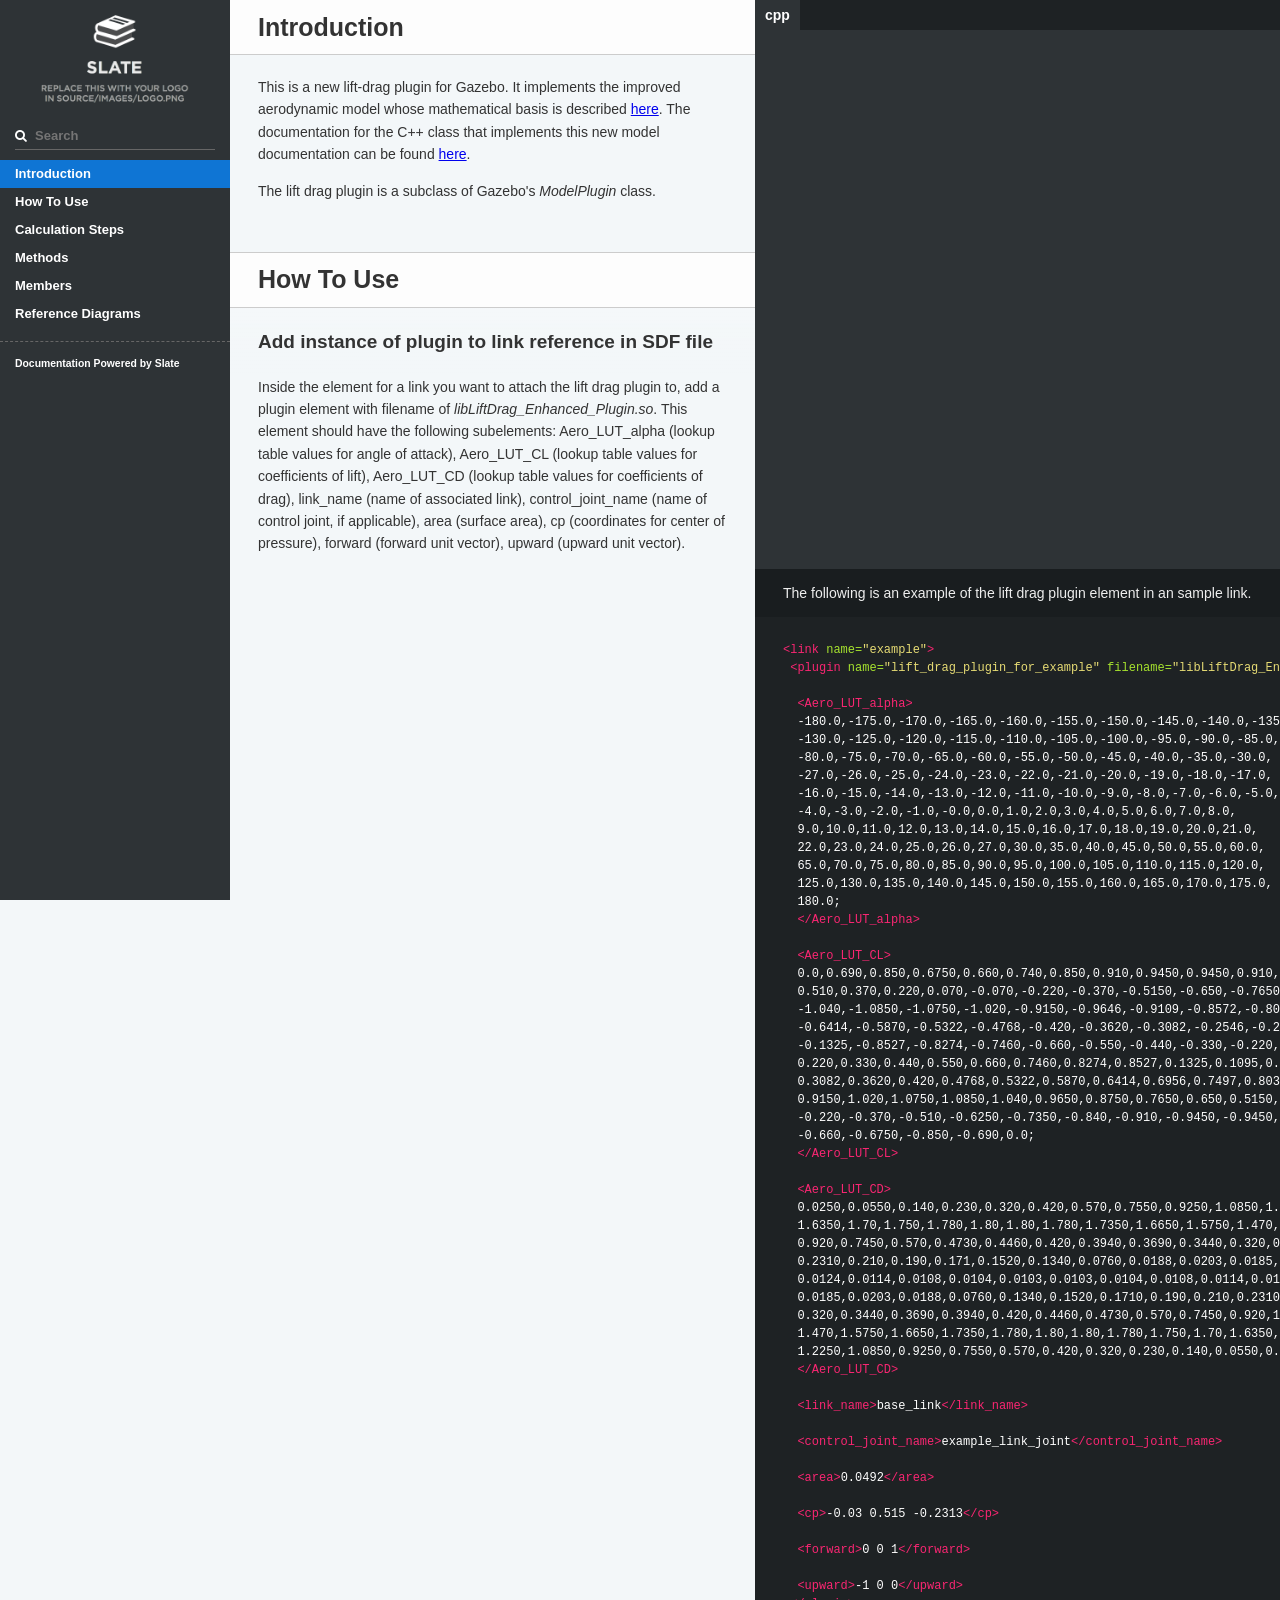
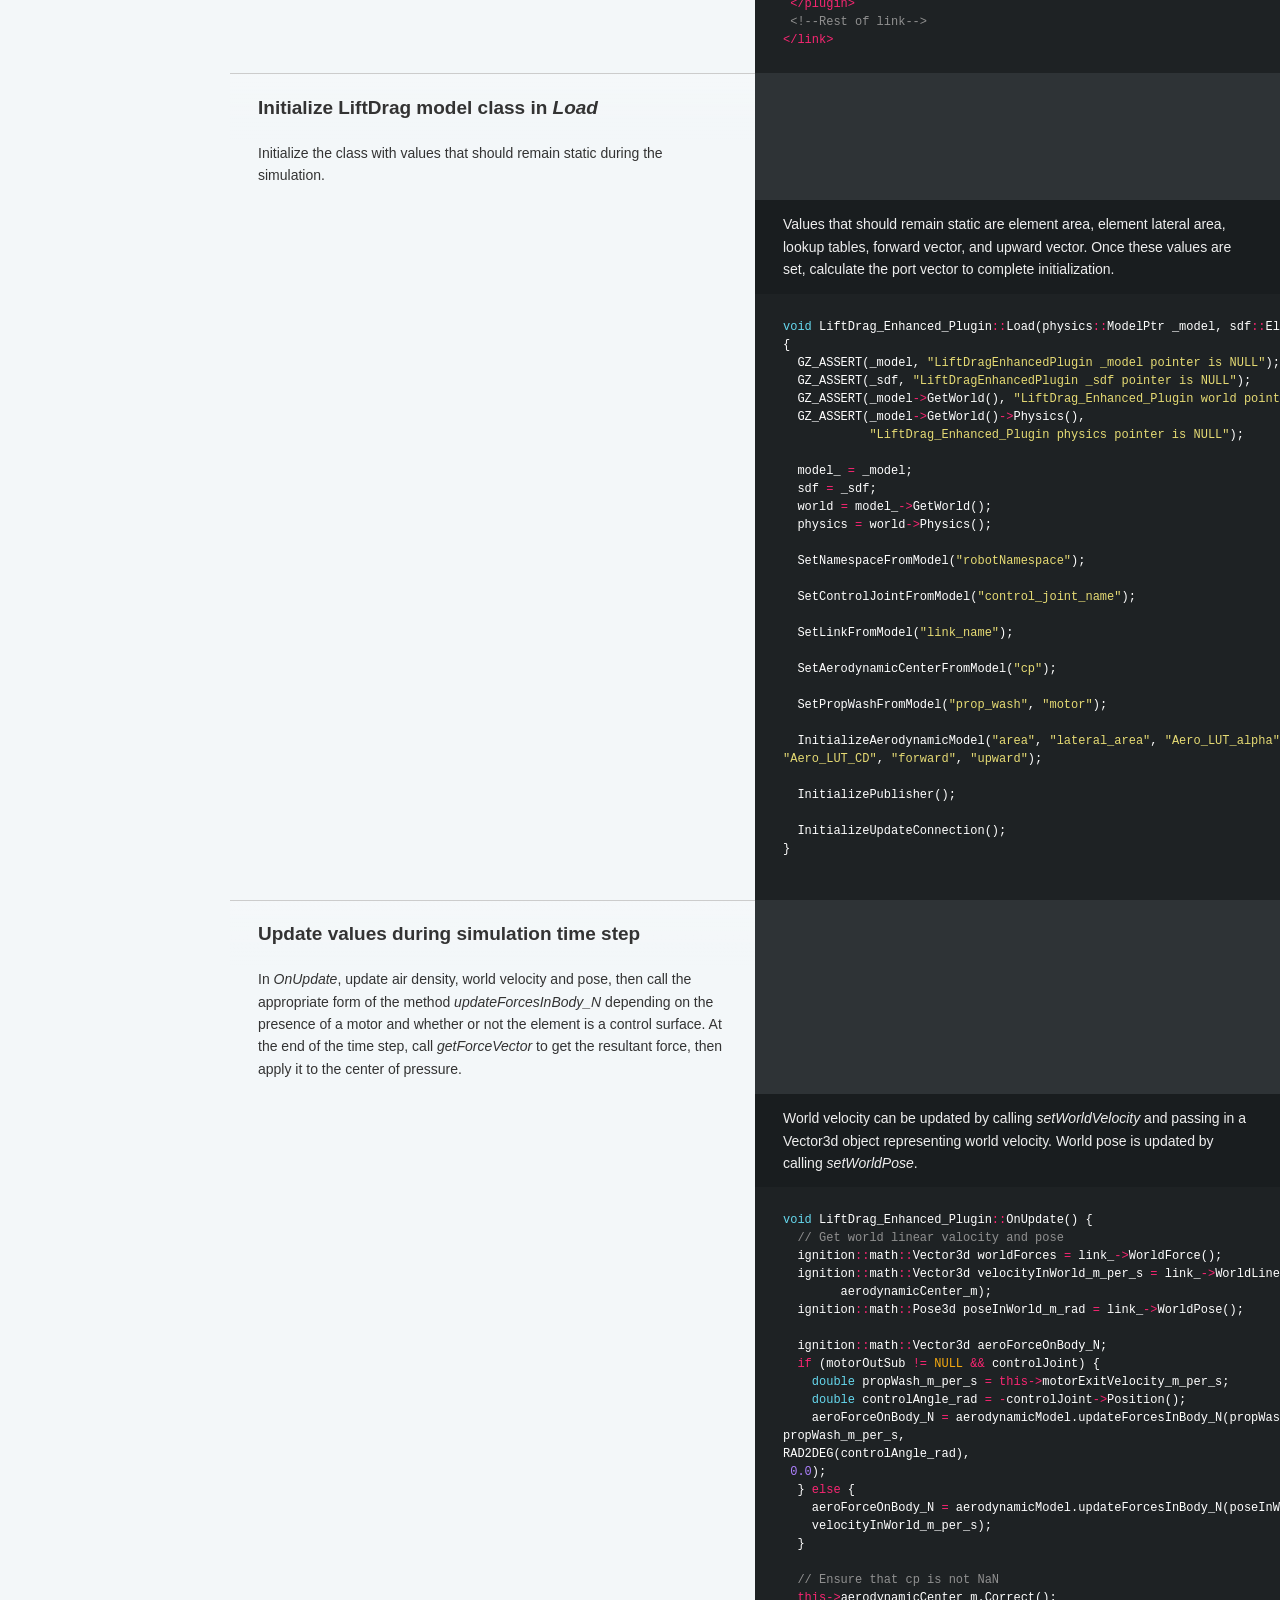
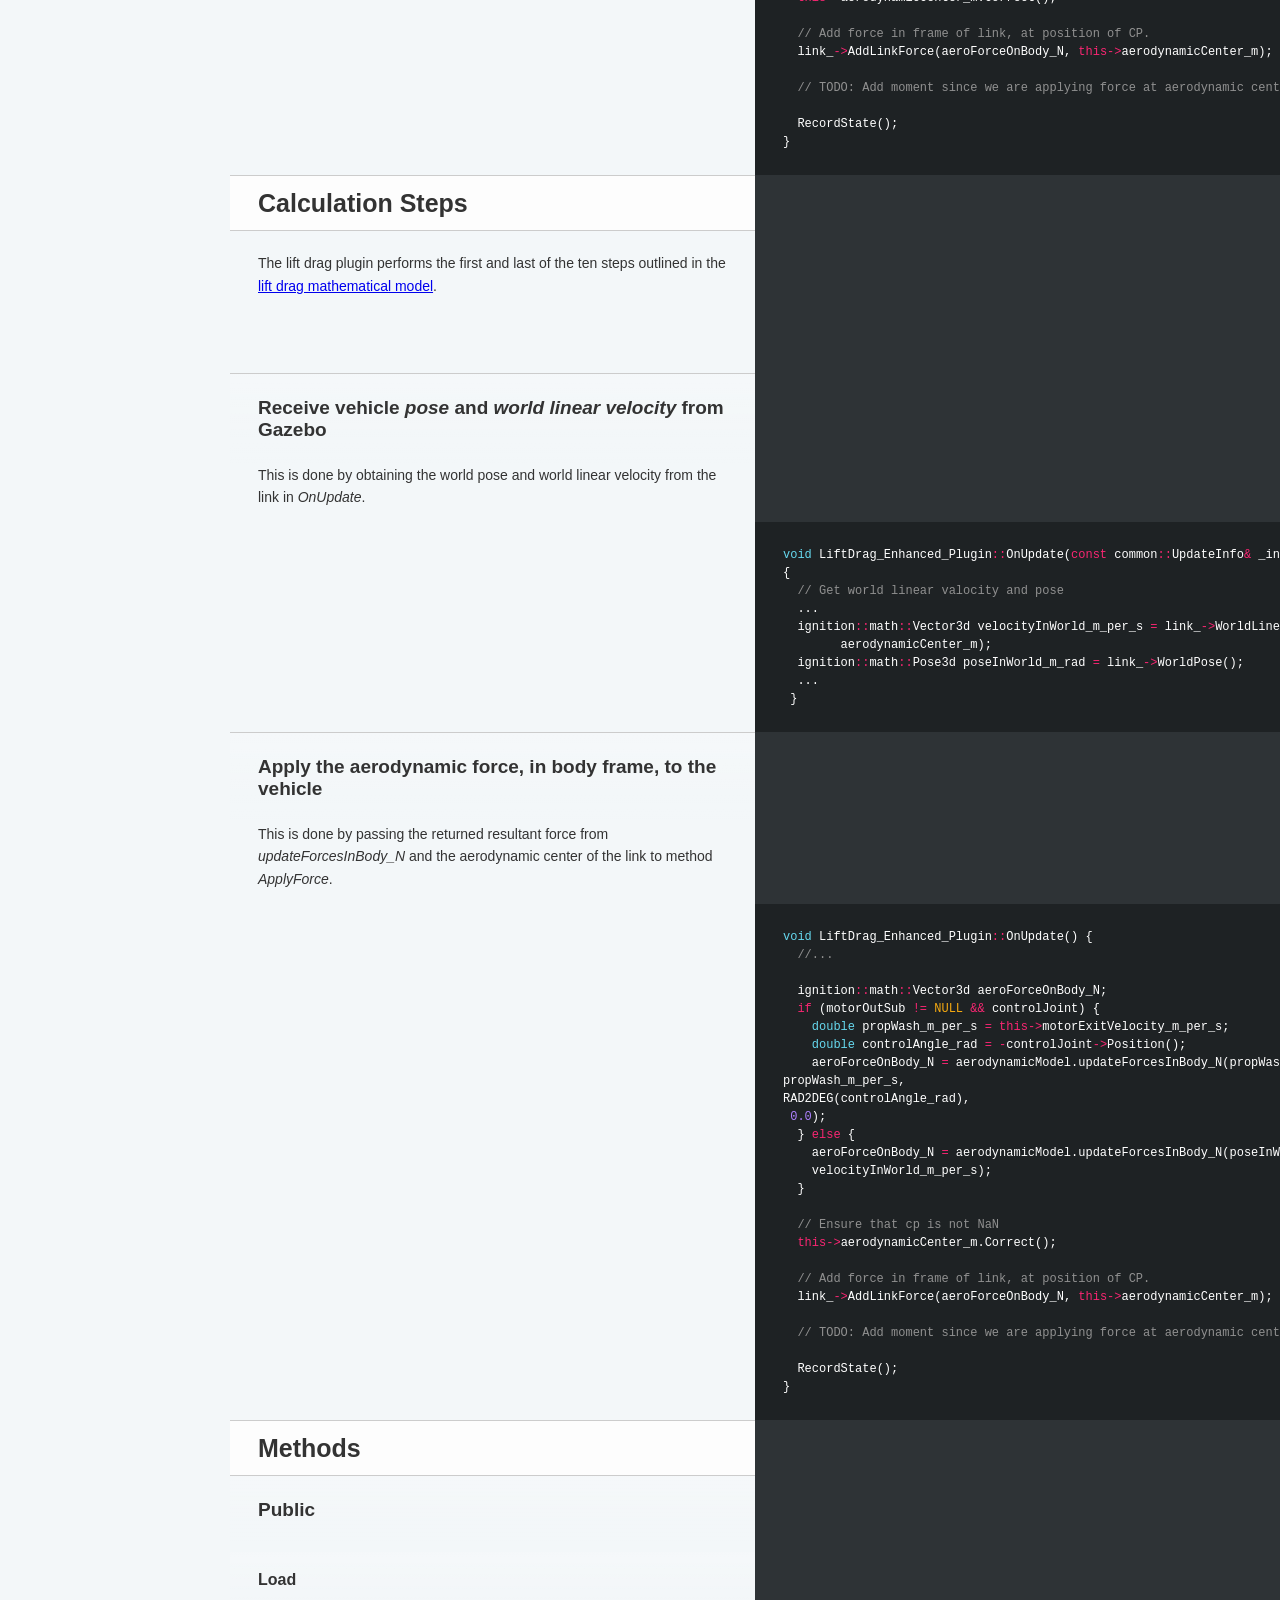
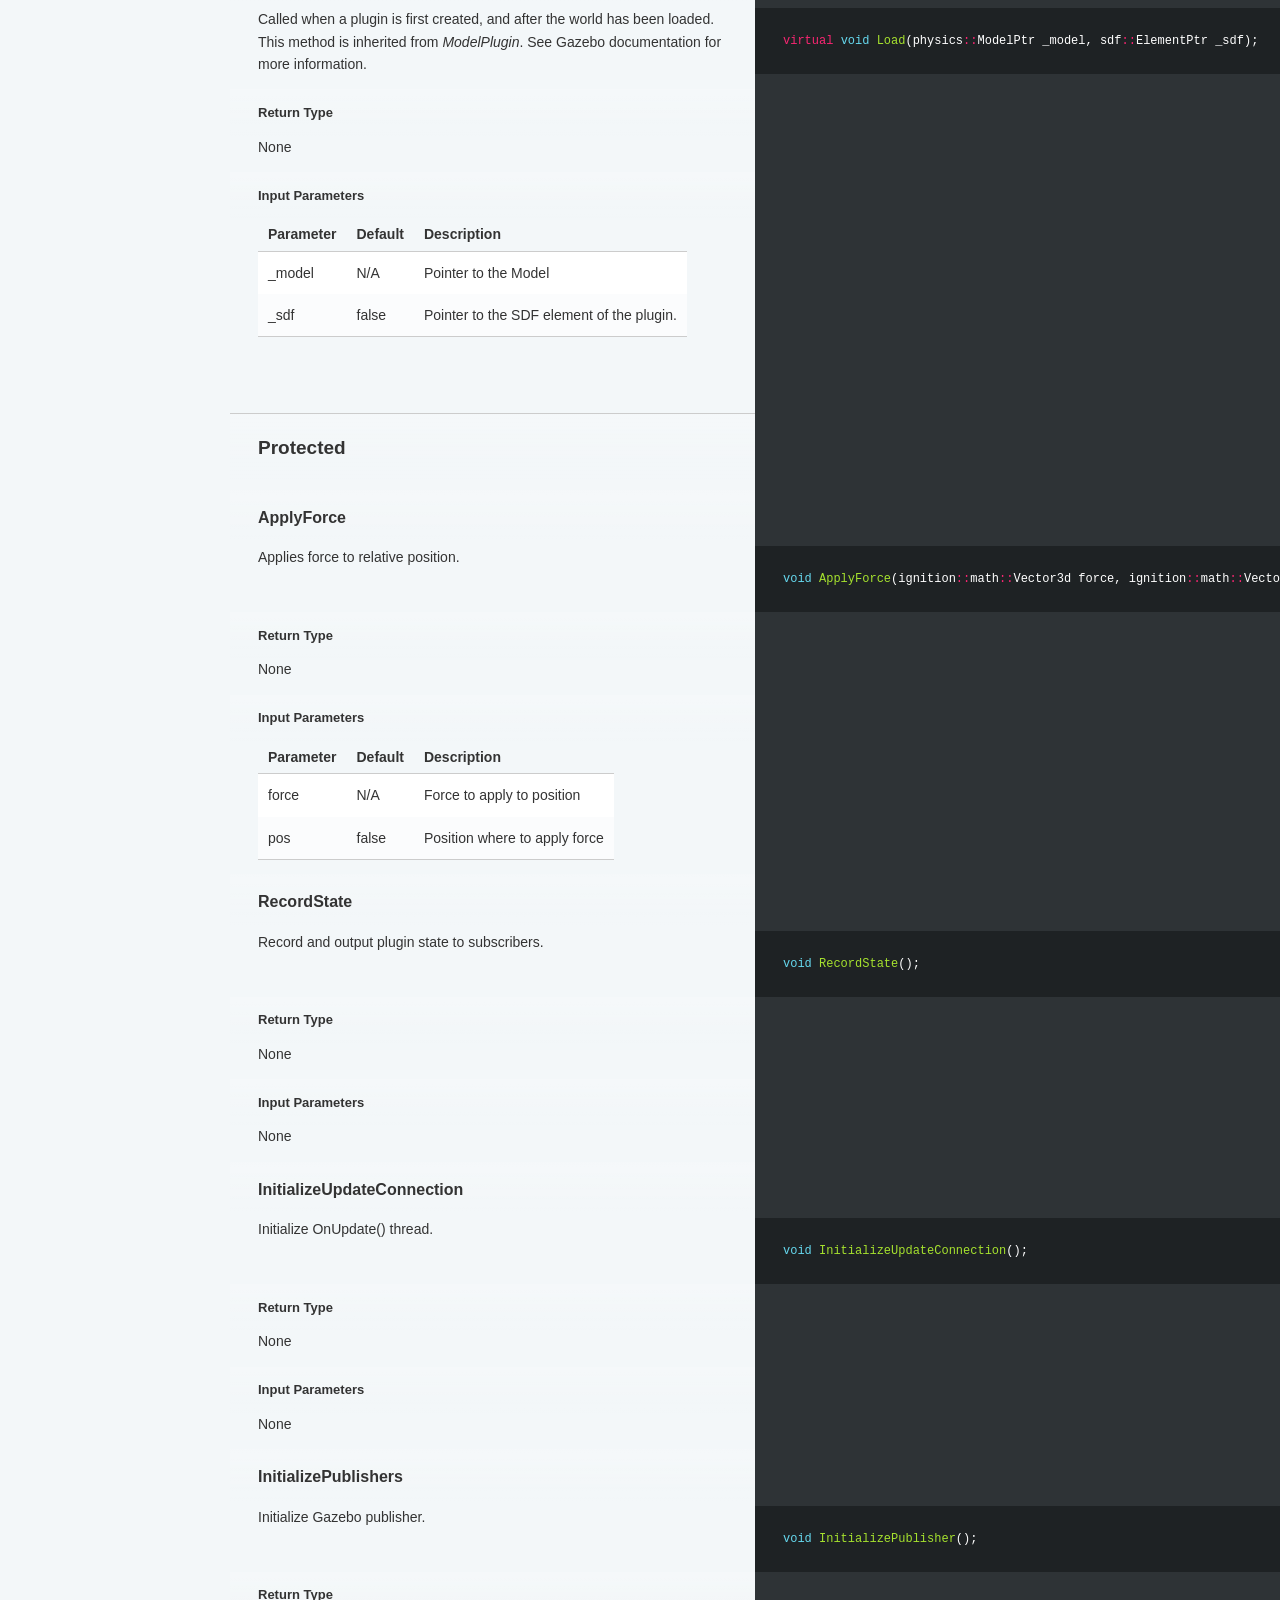
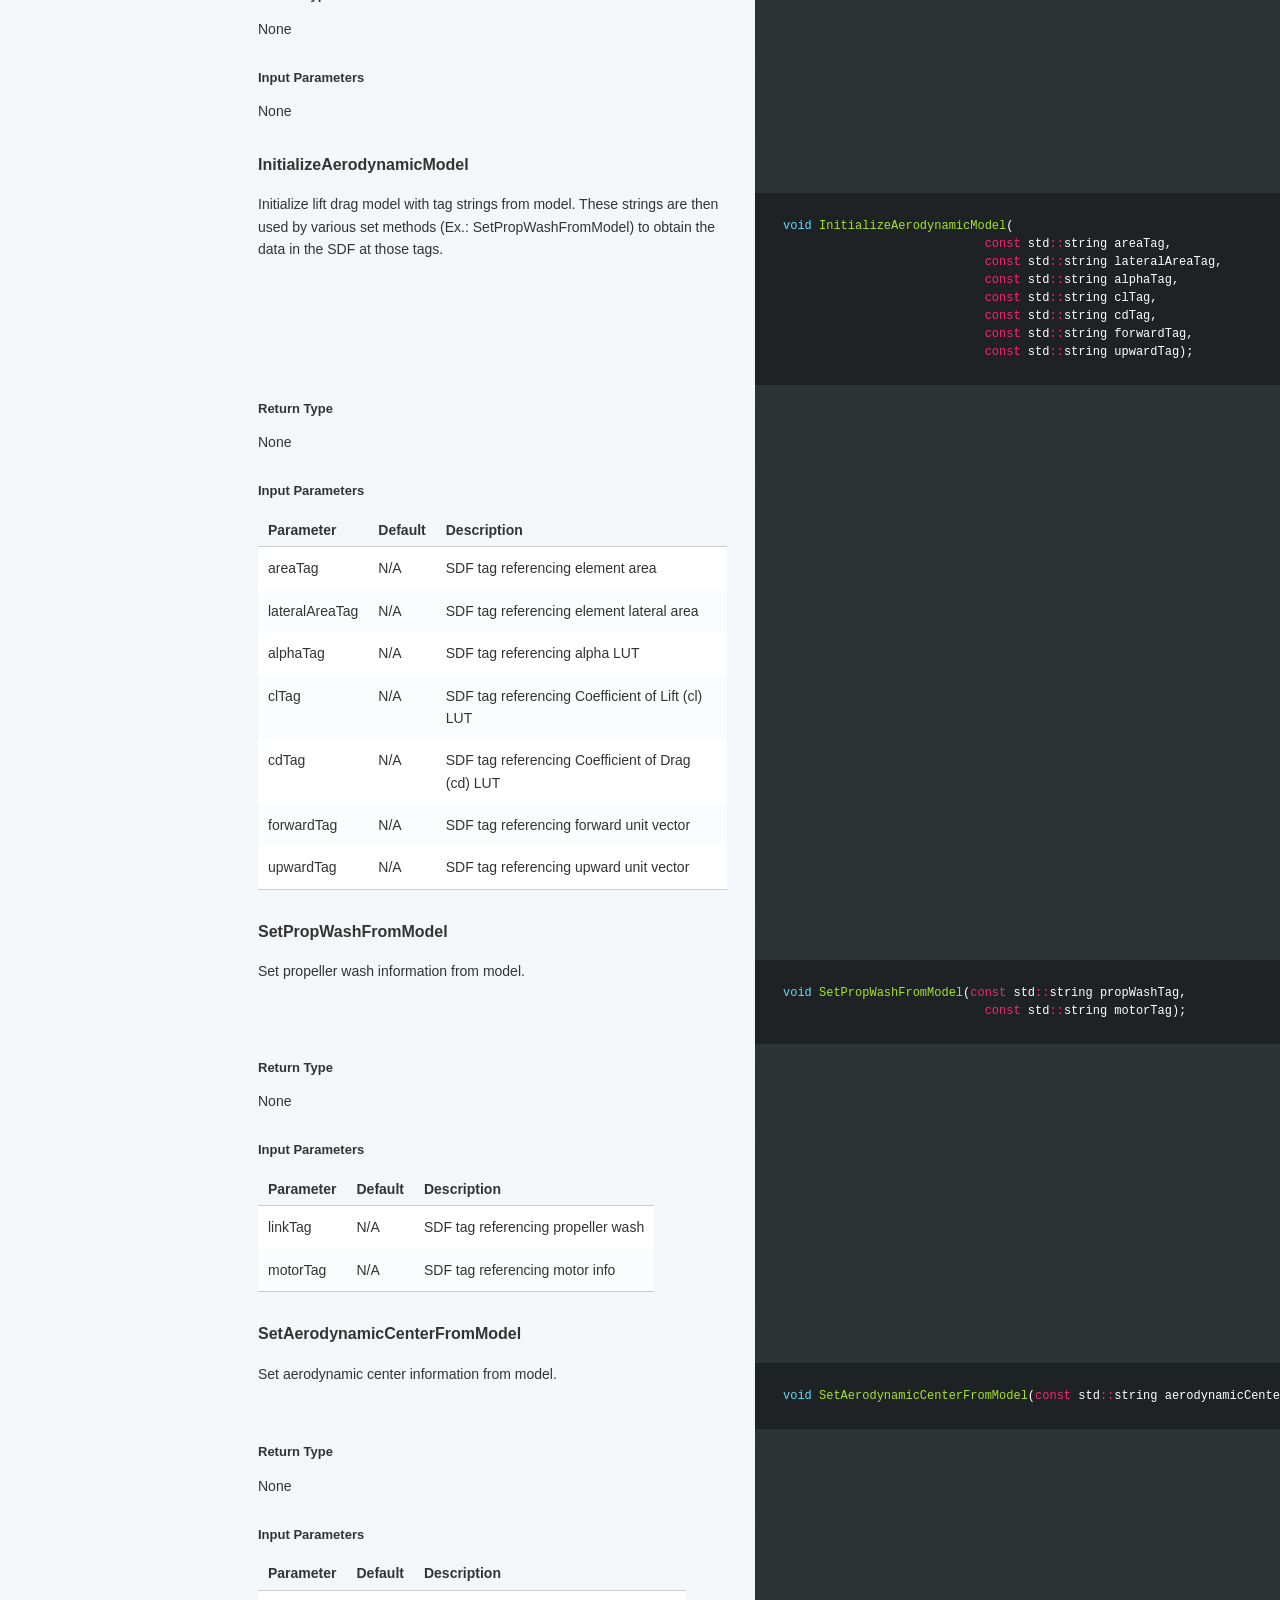
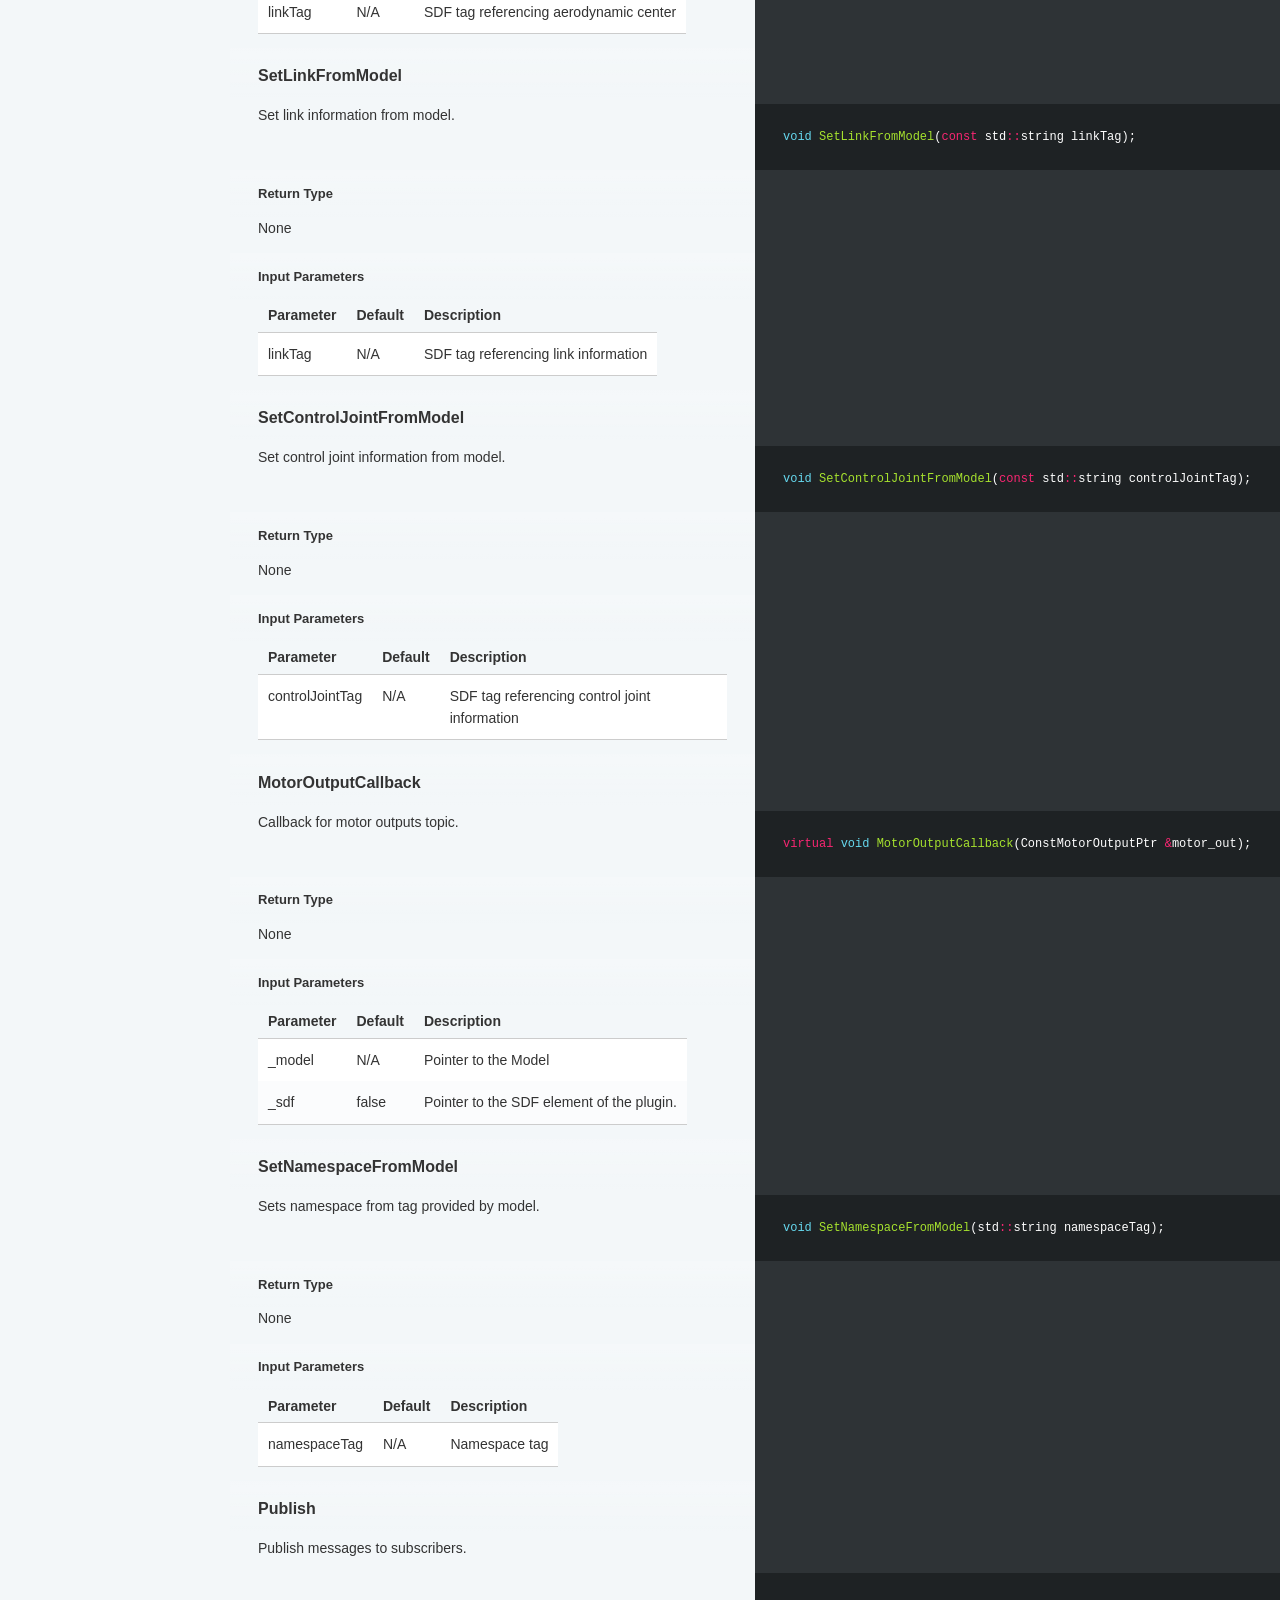
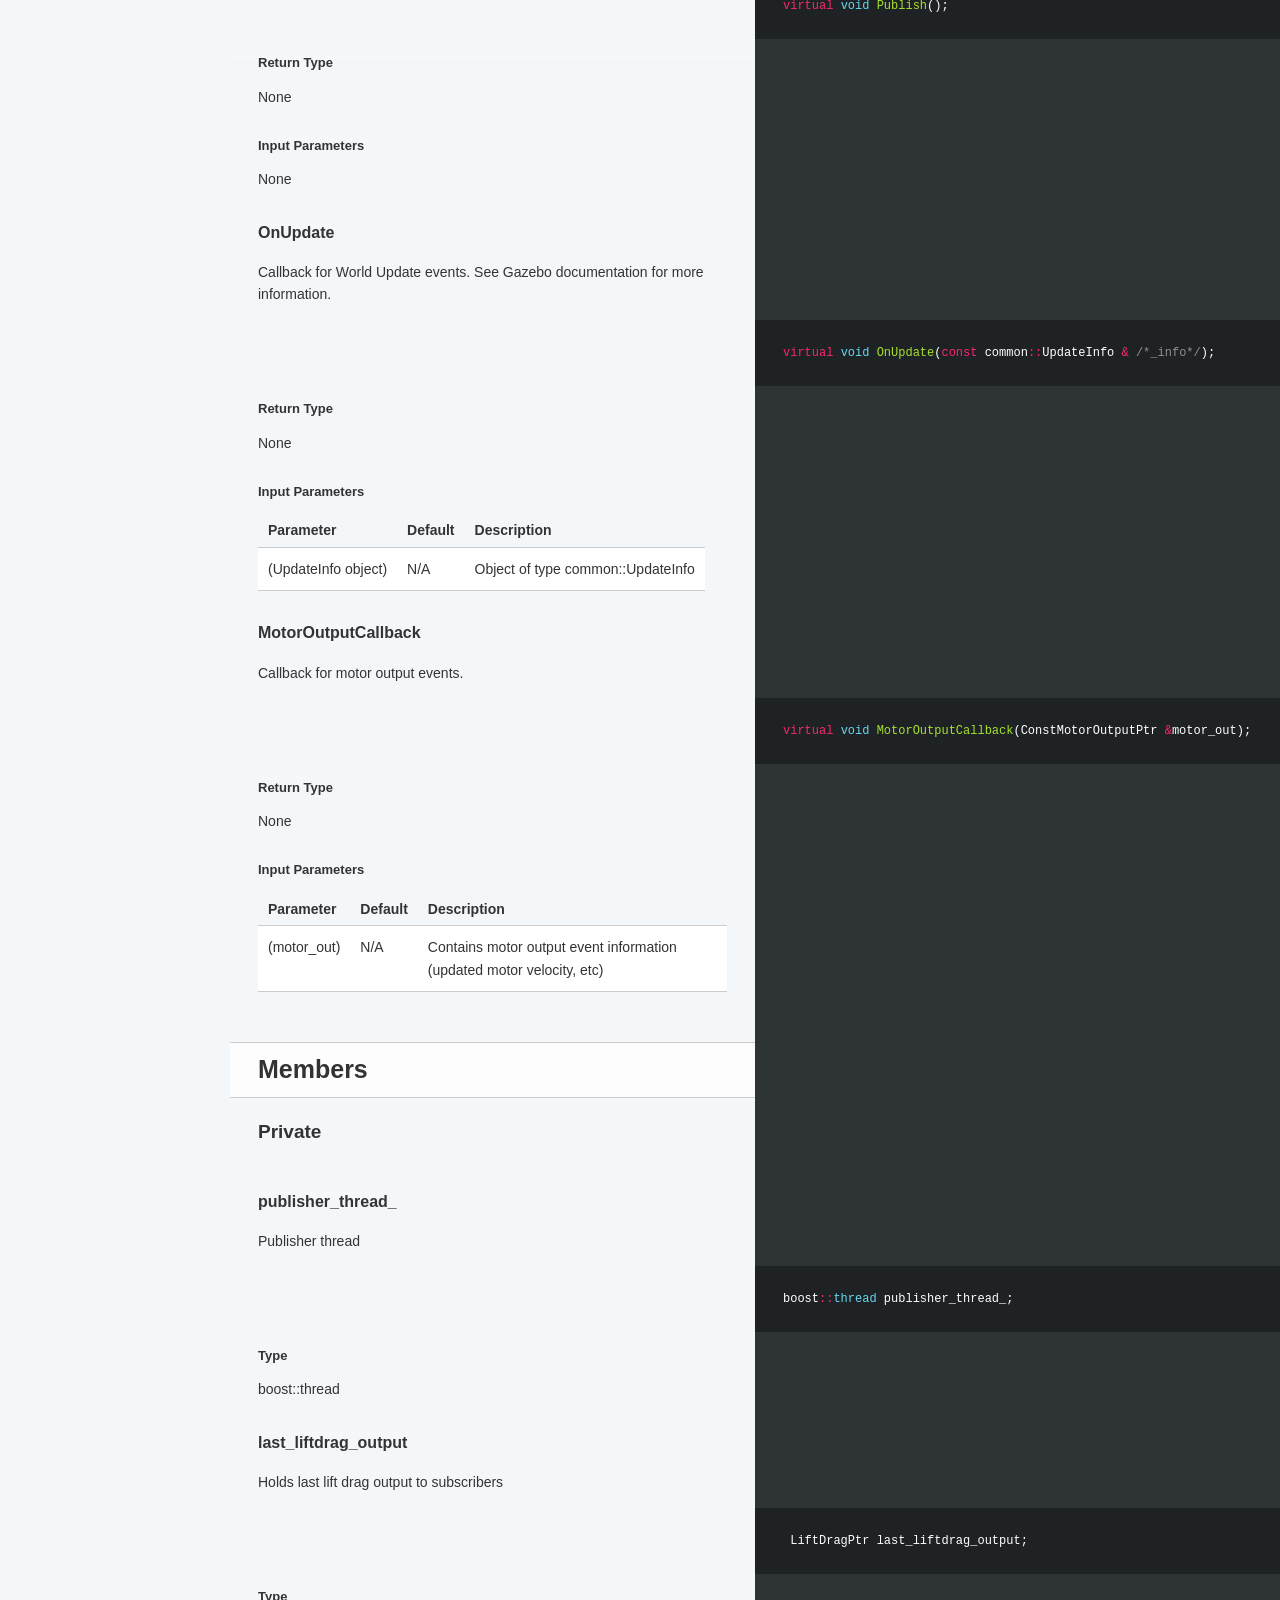
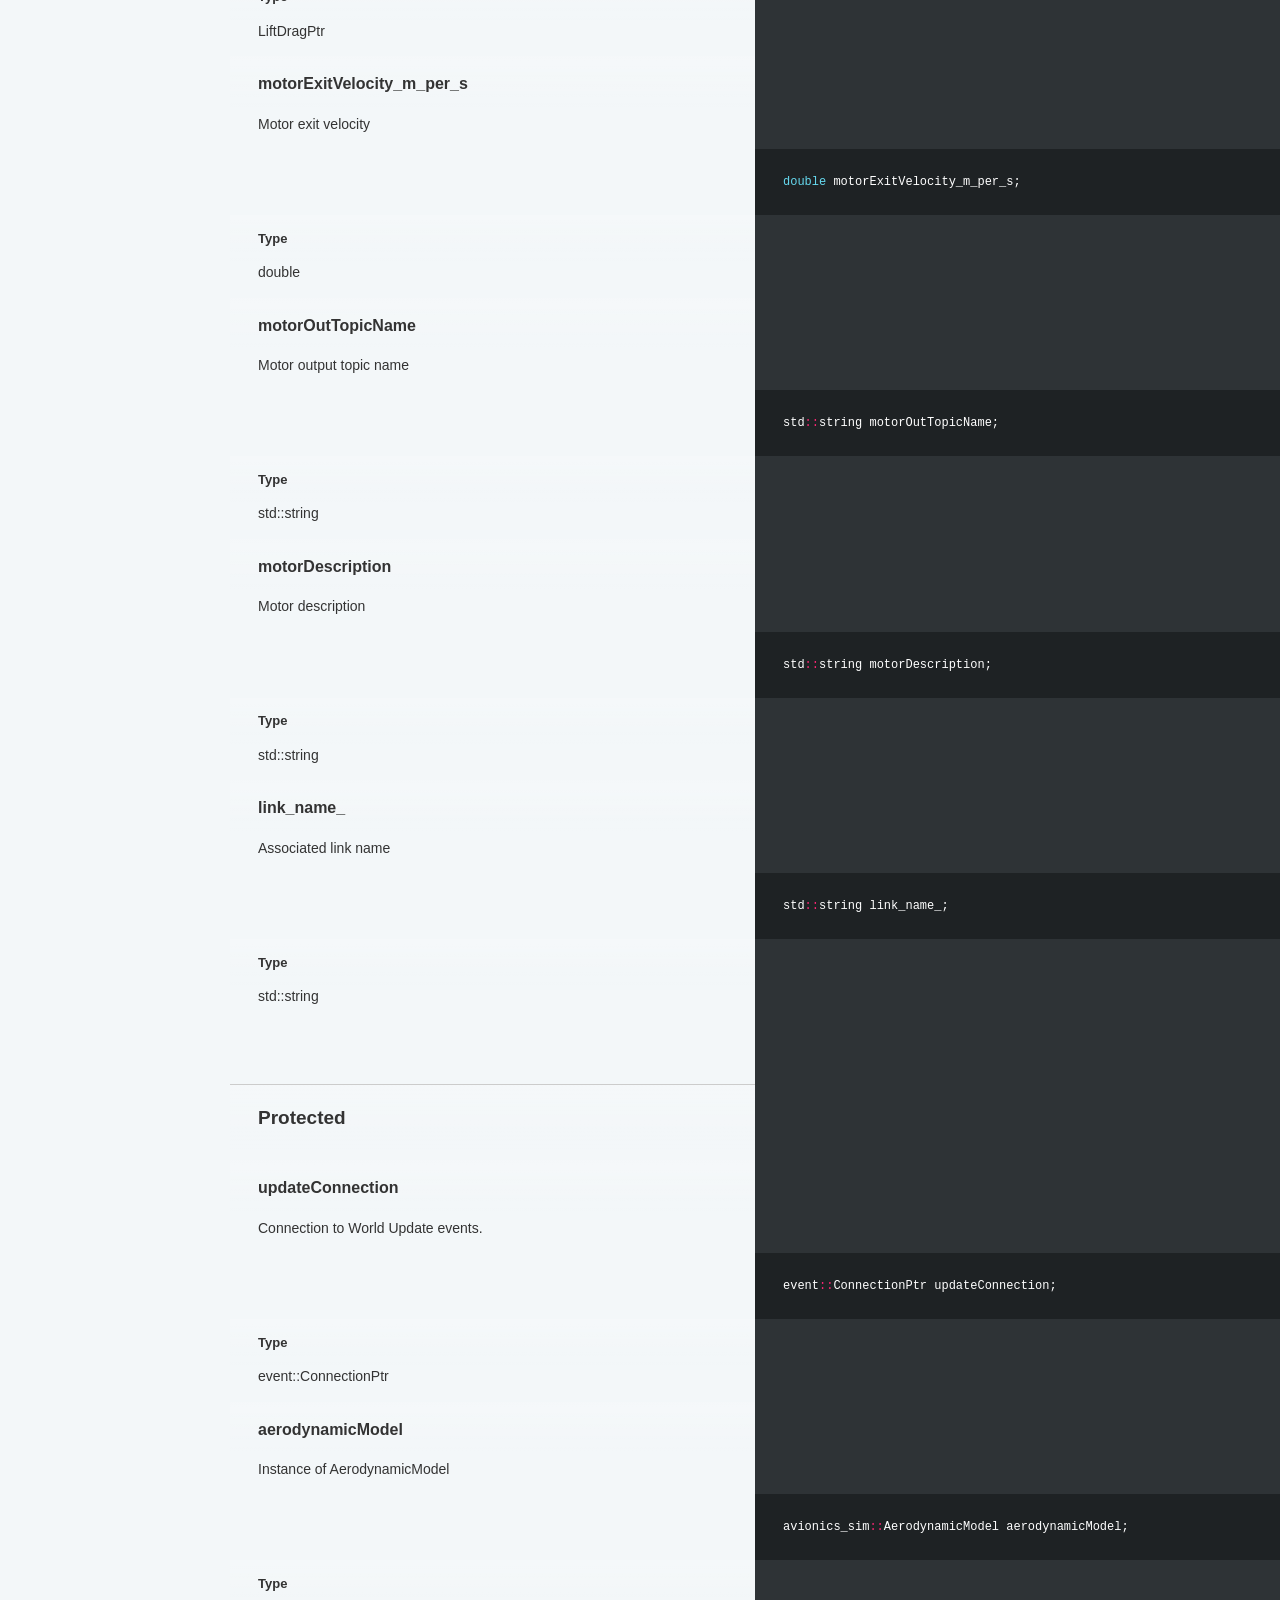
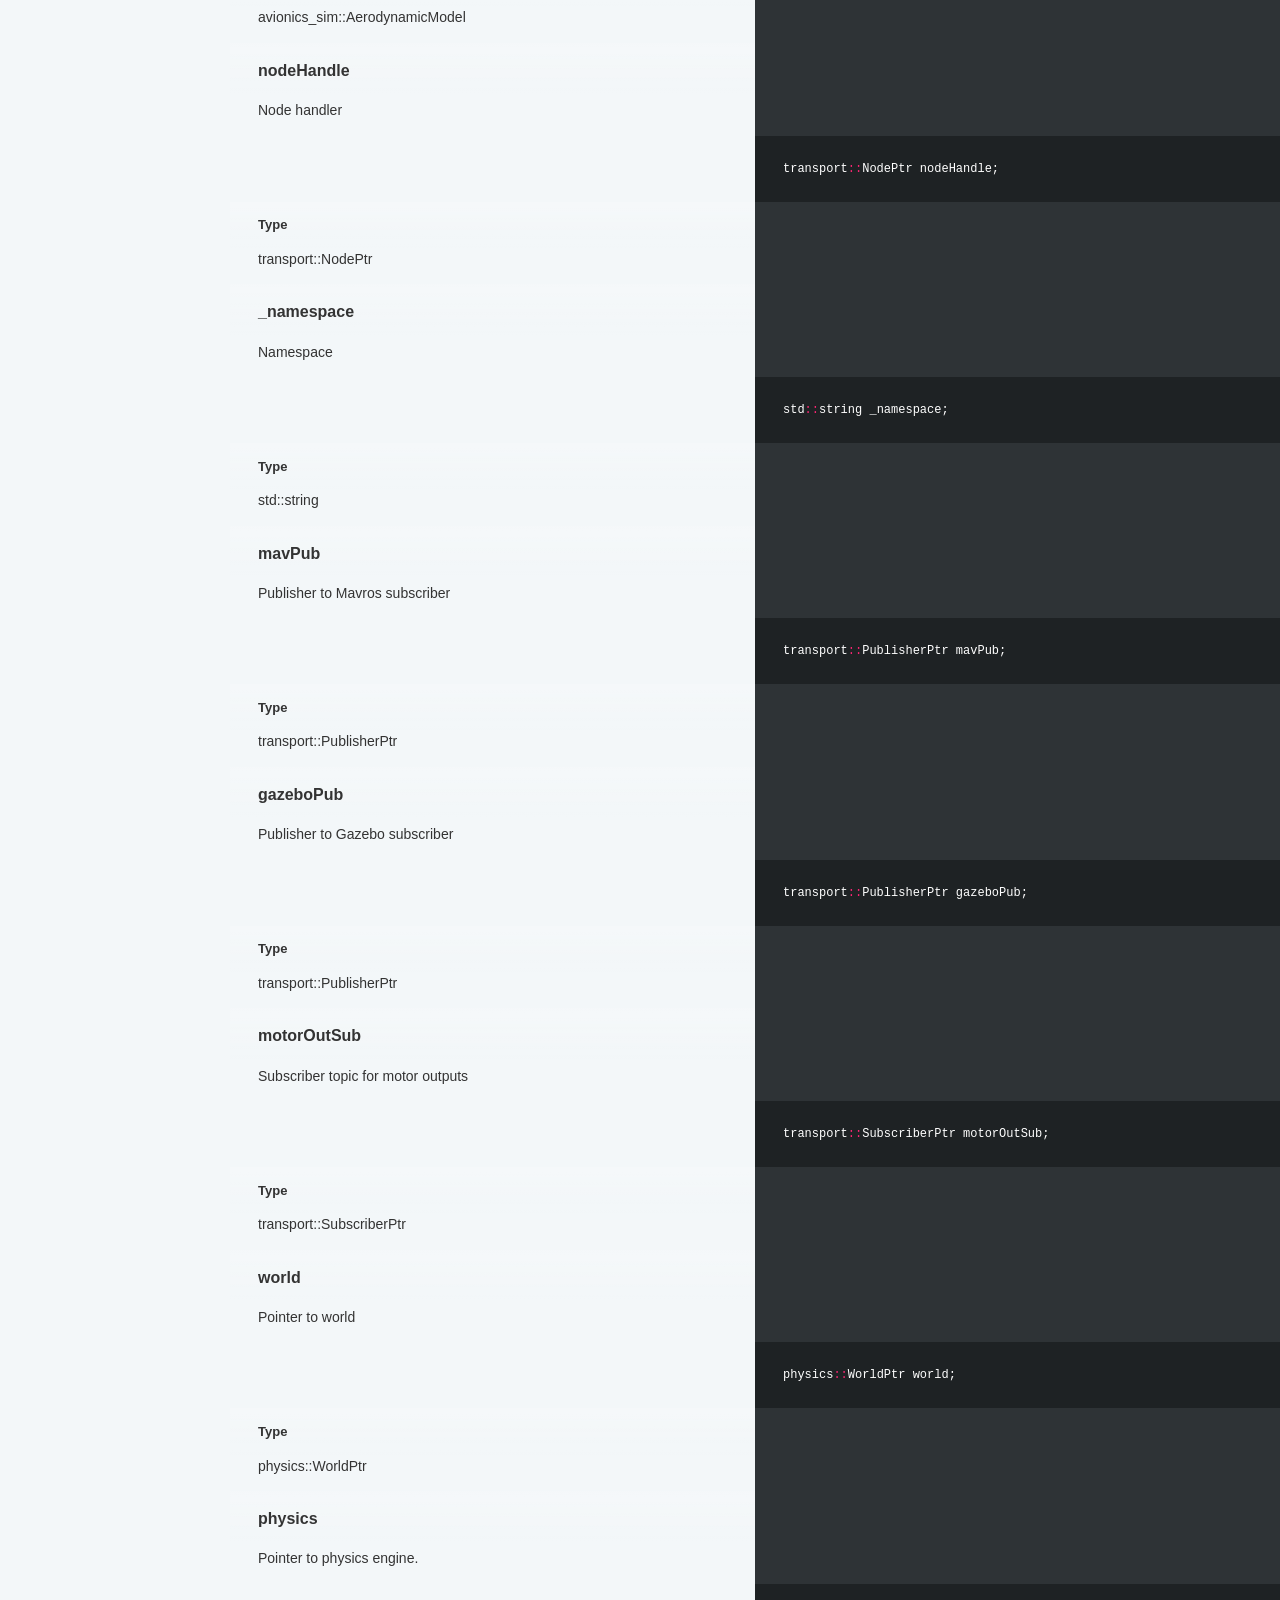
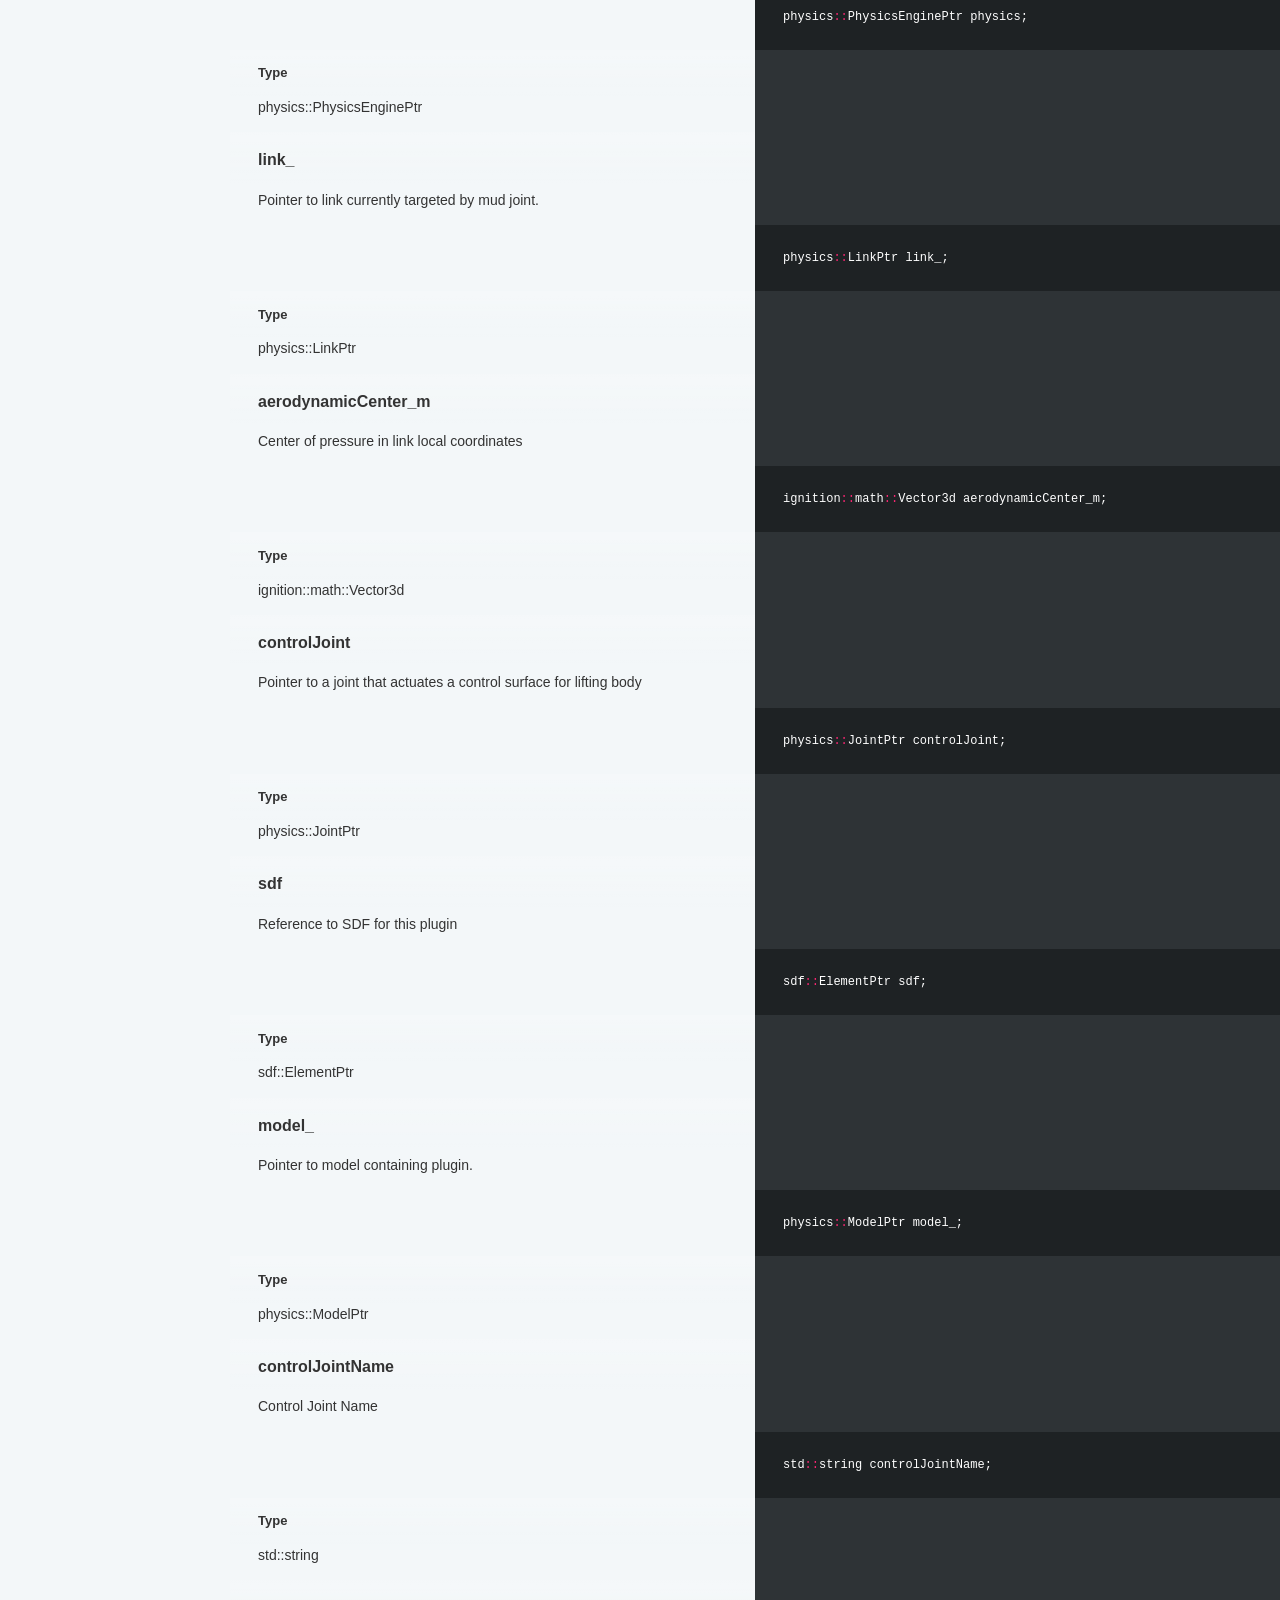
==== commit f24ca3f8: "Merge pull request #75 in EL_AI/avionics_sim from US1506 to master Squashed commit of the following:" ====
--- a/documentation/liftdrag_model/devguide/plugin/index.html
+++ b/documentation/liftdrag_model/devguide/plugin/index.html
@@ -203,7 +203,7 @@
       <script src="javascripts/all-721d054c.js"></script>
   </head>
 
-  <body class="index" data-languages="[&quot;cpp&#x2F;xml&quot;]">
+  <body class="index" data-languages="[&quot;cpp&quot;]">
     <a href="#" id="nav-button">
       <span>
         NAV
@@ -211,9 +211,9 @@
       </span>
     </a>
     <div class="toc-wrapper">
-      <img src="images/logo-cfde0723.png" class="logo" alt="" />
+      <img src="images/logo-1e815a84.png" class="logo" alt="" />
         <div class="lang-selector">
-              <a href="#" data-language-name="cpp/xml">cpp/xml</a>
+              <a href="#" data-language-name="cpp">cpp</a>
         </div>
         <div class="search">
           <input type="text" class="search" id="input-search" placeholder="Search">
@@ -256,6 +256,14 @@
 		      <ul class="toc-list-h3">
 	                  <li>
 				<a href="#load" class="toc-h3 toc-link" data-title="Load">Load</a>
+				  <ul class="toc-list-h4">
+				      <li>
+					<a href="#return-type" class="toc-h4 toc-link" data-title="Return Type">Return Type</a>
+				      </li>
+				      <li>
+					<a href="#input-parameters" class="toc-h4 toc-link" data-title="Input Parameters">Input Parameters</a>
+				      </li>
+				  </ul>
 			    </li>
 			</ul>
                     </li>
@@ -263,13 +271,158 @@
                     <a href="#protected" class="toc-h2 toc-link" data-title="Protected">Protected</a>
 		      <ul class="toc-list-h3">
 	                  <li>
+				<a href="#applyforce" class="toc-h3 toc-link" data-title="ApplyForce">ApplyForce</a>
+				  <ul class="toc-list-h4">
+				      <li>
+					<a href="#return-type-2" class="toc-h4 toc-link" data-title="Return Type">Return Type</a>
+				      </li>
+				      <li>
+					<a href="#input-parameters-2" class="toc-h4 toc-link" data-title="Input Parameters">Input Parameters</a>
+				      </li>
+				  </ul>
+			    </li>
+	                  <li>
+				<a href="#recordstate" class="toc-h3 toc-link" data-title="RecordState">RecordState</a>
+				  <ul class="toc-list-h4">
+				      <li>
+					<a href="#return-type-3" class="toc-h4 toc-link" data-title="Return Type">Return Type</a>
+				      </li>
+				      <li>
+					<a href="#input-parameters-3" class="toc-h4 toc-link" data-title="Input Parameters">Input Parameters</a>
+				      </li>
+				  </ul>
+			    </li>
+	                  <li>
+				<a href="#initializeupdateconnection" class="toc-h3 toc-link" data-title="InitializeUpdateConnection">InitializeUpdateConnection</a>
+				  <ul class="toc-list-h4">
+				      <li>
+					<a href="#return-type-4" class="toc-h4 toc-link" data-title="Return Type">Return Type</a>
+				      </li>
+				      <li>
+					<a href="#input-parameters-4" class="toc-h4 toc-link" data-title="Input Parameters">Input Parameters</a>
+				      </li>
+				  </ul>
+			    </li>
+	                  <li>
+				<a href="#initializepublishers" class="toc-h3 toc-link" data-title="InitializePublishers">InitializePublishers</a>
+				  <ul class="toc-list-h4">
+				      <li>
+					<a href="#return-type-5" class="toc-h4 toc-link" data-title="Return Type">Return Type</a>
+				      </li>
+				      <li>
+					<a href="#input-parameters-5" class="toc-h4 toc-link" data-title="Input Parameters">Input Parameters</a>
+				      </li>
+				  </ul>
+			    </li>
+	                  <li>
+				<a href="#initializeaerodynamicmodel" class="toc-h3 toc-link" data-title="InitializeAerodynamicModel">InitializeAerodynamicModel</a>
+				  <ul class="toc-list-h4">
+				      <li>
+					<a href="#return-type-6" class="toc-h4 toc-link" data-title="Return Type">Return Type</a>
+				      </li>
+				      <li>
+					<a href="#input-parameters-6" class="toc-h4 toc-link" data-title="Input Parameters">Input Parameters</a>
+				      </li>
+				  </ul>
+			    </li>
+	                  <li>
+				<a href="#setpropwashfrommodel" class="toc-h3 toc-link" data-title="SetPropWashFromModel">SetPropWashFromModel</a>
+				  <ul class="toc-list-h4">
+				      <li>
+					<a href="#return-type-7" class="toc-h4 toc-link" data-title="Return Type">Return Type</a>
+				      </li>
+				      <li>
+					<a href="#input-parameters-7" class="toc-h4 toc-link" data-title="Input Parameters">Input Parameters</a>
+				      </li>
+				  </ul>
+			    </li>
+	                  <li>
+				<a href="#setaerodynamiccenterfrommodel" class="toc-h3 toc-link" data-title="SetAerodynamicCenterFromModel">SetAerodynamicCenterFromModel</a>
+				  <ul class="toc-list-h4">
+				      <li>
+					<a href="#return-type-8" class="toc-h4 toc-link" data-title="Return Type">Return Type</a>
+				      </li>
+				      <li>
+					<a href="#input-parameters-8" class="toc-h4 toc-link" data-title="Input Parameters">Input Parameters</a>
+				      </li>
+				  </ul>
+			    </li>
+	                  <li>
+				<a href="#setlinkfrommodel" class="toc-h3 toc-link" data-title="SetLinkFromModel">SetLinkFromModel</a>
+				  <ul class="toc-list-h4">
+				      <li>
+					<a href="#return-type-9" class="toc-h4 toc-link" data-title="Return Type">Return Type</a>
+				      </li>
+				      <li>
+					<a href="#input-parameters-9" class="toc-h4 toc-link" data-title="Input Parameters">Input Parameters</a>
+				      </li>
+				  </ul>
+			    </li>
+	                  <li>
+				<a href="#setcontroljointfrommodel" class="toc-h3 toc-link" data-title="SetControlJointFromModel">SetControlJointFromModel</a>
+				  <ul class="toc-list-h4">
+				      <li>
+					<a href="#return-type-10" class="toc-h4 toc-link" data-title="Return Type">Return Type</a>
+				      </li>
+				      <li>
+					<a href="#input-parameters-10" class="toc-h4 toc-link" data-title="Input Parameters">Input Parameters</a>
+				      </li>
+				  </ul>
+			    </li>
+	                  <li>
+				<a href="#motoroutputcallback" class="toc-h3 toc-link" data-title="MotorOutputCallback">MotorOutputCallback</a>
+				  <ul class="toc-list-h4">
+				      <li>
+					<a href="#return-type-11" class="toc-h4 toc-link" data-title="Return Type">Return Type</a>
+				      </li>
+				      <li>
+					<a href="#input-parameters-11" class="toc-h4 toc-link" data-title="Input Parameters">Input Parameters</a>
+				      </li>
+				  </ul>
+			    </li>
+	                  <li>
+				<a href="#setnamespacefrommodel" class="toc-h3 toc-link" data-title="SetNamespaceFromModel">SetNamespaceFromModel</a>
+				  <ul class="toc-list-h4">
+				      <li>
+					<a href="#return-type-12" class="toc-h4 toc-link" data-title="Return Type">Return Type</a>
+				      </li>
+				      <li>
+					<a href="#input-parameters-12" class="toc-h4 toc-link" data-title="Input Parameters">Input Parameters</a>
+				      </li>
+				  </ul>
+			    </li>
+	                  <li>
 				<a href="#publish" class="toc-h3 toc-link" data-title="Publish">Publish</a>
+				  <ul class="toc-list-h4">
+				      <li>
+					<a href="#return-type-13" class="toc-h4 toc-link" data-title="Return Type">Return Type</a>
+				      </li>
+				      <li>
+					<a href="#input-parameters-13" class="toc-h4 toc-link" data-title="Input Parameters">Input Parameters</a>
+				      </li>
+				  </ul>
 			    </li>
 	                  <li>
 				<a href="#onupdate" class="toc-h3 toc-link" data-title="OnUpdate">OnUpdate</a>
-			    </li>
-	                  <li>
-				<a href="#motoroutputcallback" class="toc-h3 toc-link" data-title="MotorOutputCallback">MotorOutputCallback</a>
+				  <ul class="toc-list-h4">
+				      <li>
+					<a href="#return-type-14" class="toc-h4 toc-link" data-title="Return Type">Return Type</a>
+				      </li>
+				      <li>
+					<a href="#input-parameters-14" class="toc-h4 toc-link" data-title="Input Parameters">Input Parameters</a>
+				      </li>
+				  </ul>
+			    </li>
+	                  <li>
+				<a href="#motoroutputcallback-2" class="toc-h3 toc-link" data-title="MotorOutputCallback">MotorOutputCallback</a>
+				  <ul class="toc-list-h4">
+				      <li>
+					<a href="#return-type-15" class="toc-h4 toc-link" data-title="Return Type">Return Type</a>
+				      </li>
+				      <li>
+					<a href="#input-parameters-15" class="toc-h4 toc-link" data-title="Input Parameters">Input Parameters</a>
+				      </li>
+				  </ul>
 			    </li>
 			</ul>
                     </li>
@@ -282,7 +435,52 @@
                     <a href="#private" class="toc-h2 toc-link" data-title="Private">Private</a>
 		      <ul class="toc-list-h3">
 	                  <li>
-				<a href="#updateconnection_" class="toc-h3 toc-link" data-title="updateConnection_">updateConnection_</a>
+				<a href="#publisher_thread_" class="toc-h3 toc-link" data-title="publisher_thread_">publisher_thread_</a>
+				  <ul class="toc-list-h4">
+				      <li>
+					<a href="#type" class="toc-h4 toc-link" data-title="Type">Type</a>
+				      </li>
+				  </ul>
+			    </li>
+	                  <li>
+				<a href="#last_liftdrag_output" class="toc-h3 toc-link" data-title="last_liftdrag_output">last_liftdrag_output</a>
+				  <ul class="toc-list-h4">
+				      <li>
+					<a href="#type-2" class="toc-h4 toc-link" data-title="Type">Type</a>
+				      </li>
+				  </ul>
+			    </li>
+	                  <li>
+				<a href="#motorexitvelocity_m_per_s" class="toc-h3 toc-link" data-title="motorExitVelocity_m_per_s">motorExitVelocity_m_per_s</a>
+				  <ul class="toc-list-h4">
+				      <li>
+					<a href="#type-3" class="toc-h4 toc-link" data-title="Type">Type</a>
+				      </li>
+				  </ul>
+			    </li>
+	                  <li>
+				<a href="#motorouttopicname" class="toc-h3 toc-link" data-title="motorOutTopicName">motorOutTopicName</a>
+				  <ul class="toc-list-h4">
+				      <li>
+					<a href="#type-4" class="toc-h4 toc-link" data-title="Type">Type</a>
+				      </li>
+				  </ul>
+			    </li>
+	                  <li>
+				<a href="#motordescription" class="toc-h3 toc-link" data-title="motorDescription">motorDescription</a>
+				  <ul class="toc-list-h4">
+				      <li>
+					<a href="#type-5" class="toc-h4 toc-link" data-title="Type">Type</a>
+				      </li>
+				  </ul>
+			    </li>
+	                  <li>
+				<a href="#link_name_" class="toc-h3 toc-link" data-title="link_name_">link_name_</a>
+				  <ul class="toc-list-h4">
+				      <li>
+					<a href="#type-6" class="toc-h4 toc-link" data-title="Type">Type</a>
+				      </li>
+				  </ul>
 			    </li>
 			</ul>
                     </li>
@@ -290,89 +488,192 @@
                     <a href="#protected-2" class="toc-h2 toc-link" data-title="Protected">Protected</a>
 		      <ul class="toc-list-h3">
 	                  <li>
+				<a href="#updateconnection" class="toc-h3 toc-link" data-title="updateConnection">updateConnection</a>
+				  <ul class="toc-list-h4">
+				      <li>
+					<a href="#type-7" class="toc-h4 toc-link" data-title="Type">Type</a>
+				      </li>
+				  </ul>
+			    </li>
+	                  <li>
+				<a href="#aerodynamicmodel" class="toc-h3 toc-link" data-title="aerodynamicModel">aerodynamicModel</a>
+				  <ul class="toc-list-h4">
+				      <li>
+					<a href="#type-8" class="toc-h4 toc-link" data-title="Type">Type</a>
+				      </li>
+				  </ul>
+			    </li>
+	                  <li>
 				<a href="#nodehandle" class="toc-h3 toc-link" data-title="nodeHandle">nodeHandle</a>
+				  <ul class="toc-list-h4">
+				      <li>
+					<a href="#type-9" class="toc-h4 toc-link" data-title="Type">Type</a>
+				      </li>
+				  </ul>
 			    </li>
 	                  <li>
 				<a href="#_namespace" class="toc-h3 toc-link" data-title="_namespace">_namespace</a>
-			    </li>
-	                  <li>
-				<a href="#liftdragoutputpub" class="toc-h3 toc-link" data-title="liftDragOutputPub">liftDragOutputPub</a>
+				  <ul class="toc-list-h4">
+				      <li>
+					<a href="#type-10" class="toc-h4 toc-link" data-title="Type">Type</a>
+				      </li>
+				  </ul>
+			    </li>
+	                  <li>
+				<a href="#mavpub" class="toc-h3 toc-link" data-title="mavPub">mavPub</a>
+				  <ul class="toc-list-h4">
+				      <li>
+					<a href="#type-11" class="toc-h4 toc-link" data-title="Type">Type</a>
+				      </li>
+				  </ul>
+			    </li>
+	                  <li>
+				<a href="#gazebopub" class="toc-h3 toc-link" data-title="gazeboPub">gazeboPub</a>
+				  <ul class="toc-list-h4">
+				      <li>
+					<a href="#type-12" class="toc-h4 toc-link" data-title="Type">Type</a>
+				      </li>
+				  </ul>
 			    </li>
 	                  <li>
 				<a href="#motoroutsub" class="toc-h3 toc-link" data-title="motorOutSub">motorOutSub</a>
-			    </li>
-	                  <li>
-				<a href="#liftdragouttopic" class="toc-h3 toc-link" data-title="liftDragOutTopic">liftDragOutTopic</a>
-			    </li>
-	                  <li>
-				<a href="#motorouttopicname" class="toc-h3 toc-link" data-title="motorOutTopicName">motorOutTopicName</a>
-			    </li>
-	                  <li>
-				<a href="#motordescription" class="toc-h3 toc-link" data-title="motorDescription">motorDescription</a>
+				  <ul class="toc-list-h4">
+				      <li>
+					<a href="#type-13" class="toc-h4 toc-link" data-title="Type">Type</a>
+				      </li>
+				  </ul>
+			    </li>
+	                  <li>
+				<a href="#world" class="toc-h3 toc-link" data-title="world">world</a>
+				  <ul class="toc-list-h4">
+				      <li>
+					<a href="#type-14" class="toc-h4 toc-link" data-title="Type">Type</a>
+				      </li>
+				  </ul>
+			    </li>
+	                  <li>
+				<a href="#physics" class="toc-h3 toc-link" data-title="physics">physics</a>
+				  <ul class="toc-list-h4">
+				      <li>
+					<a href="#type-15" class="toc-h4 toc-link" data-title="Type">Type</a>
+				      </li>
+				  </ul>
+			    </li>
+	                  <li>
+				<a href="#link_" class="toc-h3 toc-link" data-title="link_">link_</a>
+				  <ul class="toc-list-h4">
+				      <li>
+					<a href="#type-16" class="toc-h4 toc-link" data-title="Type">Type</a>
+				      </li>
+				  </ul>
+			    </li>
+	                  <li>
+				<a href="#aerodynamiccenter_m" class="toc-h3 toc-link" data-title="aerodynamicCenter_m">aerodynamicCenter_m</a>
+				  <ul class="toc-list-h4">
+				      <li>
+					<a href="#type-17" class="toc-h4 toc-link" data-title="Type">Type</a>
+				      </li>
+				  </ul>
+			    </li>
+	                  <li>
+				<a href="#controljoint" class="toc-h3 toc-link" data-title="controlJoint">controlJoint</a>
+				  <ul class="toc-list-h4">
+				      <li>
+					<a href="#type-18" class="toc-h4 toc-link" data-title="Type">Type</a>
+				      </li>
+				  </ul>
+			    </li>
+	                  <li>
+				<a href="#sdf" class="toc-h3 toc-link" data-title="sdf">sdf</a>
+				  <ul class="toc-list-h4">
+				      <li>
+					<a href="#type-19" class="toc-h4 toc-link" data-title="Type">Type</a>
+				      </li>
+				  </ul>
+			    </li>
+	                  <li>
+				<a href="#model_" class="toc-h3 toc-link" data-title="model_">model_</a>
+				  <ul class="toc-list-h4">
+				      <li>
+					<a href="#type-20" class="toc-h4 toc-link" data-title="Type">Type</a>
+				      </li>
+				  </ul>
+			    </li>
+	                  <li>
+				<a href="#controljointname" class="toc-h3 toc-link" data-title="controlJointName">controlJointName</a>
+				  <ul class="toc-list-h4">
+				      <li>
+					<a href="#type-21" class="toc-h4 toc-link" data-title="Type">Type</a>
+				      </li>
+				  </ul>
+			    </li>
+	                  <li>
+				<a href="#motorexitvelocity" class="toc-h3 toc-link" data-title="motorExitVelocity">motorExitVelocity</a>
+				  <ul class="toc-list-h4">
+				      <li>
+					<a href="#type-22" class="toc-h4 toc-link" data-title="Type">Type</a>
+				      </li>
+				  </ul>
+			    </li>
+	                  <li>
+				<a href="#world-2" class="toc-h3 toc-link" data-title="world">world</a>
+				  <ul class="toc-list-h4">
+				      <li>
+					<a href="#type-23" class="toc-h4 toc-link" data-title="Type">Type</a>
+				      </li>
+				  </ul>
+			    </li>
+	                  <li>
+				<a href="#physics-2" class="toc-h3 toc-link" data-title="physics">physics</a>
+				  <ul class="toc-list-h4">
+				      <li>
+					<a href="#type-24" class="toc-h4 toc-link" data-title="Type">Type</a>
+				      </li>
+				  </ul>
+			    </li>
+	                  <li>
+				<a href="#motorouttopicname-2" class="toc-h3 toc-link" data-title="motorOutTopicName">motorOutTopicName</a>
+				  <ul class="toc-list-h4">
+				      <li>
+					<a href="#type-25" class="toc-h4 toc-link" data-title="Type">Type</a>
+				      </li>
+				  </ul>
 			    </li>
 	                  <li>
 				<a href="#motordescription-2" class="toc-h3 toc-link" data-title="motorDescription">motorDescription</a>
-			    </li>
-	                  <li>
-				<a href="#world" class="toc-h3 toc-link" data-title="world">world</a>
-			    </li>
-	                  <li>
-				<a href="#physics" class="toc-h3 toc-link" data-title="physics">physics</a>
-			    </li>
-	                  <li>
-				<a href="#link_" class="toc-h3 toc-link" data-title="link_">link_</a>
-			    </li>
-	                  <li>
-				<a href="#cp" class="toc-h3 toc-link" data-title="cp">cp</a>
-			    </li>
-	                  <li>
-				<a href="#controljoint" class="toc-h3 toc-link" data-title="controlJoint">controlJoint</a>
-			    </li>
-	                  <li>
-				<a href="#rho" class="toc-h3 toc-link" data-title="rho">rho</a>
-			    </li>
-	                  <li>
-				<a href="#area" class="toc-h3 toc-link" data-title="area">area</a>
-			    </li>
-	                  <li>
-				<a href="#alpha" class="toc-h3 toc-link" data-title="alpha">alpha</a>
-			    </li>
-	                  <li>
-				<a href="#sdf" class="toc-h3 toc-link" data-title="sdf">sdf</a>
-			    </li>
-	                  <li>
-				<a href="#model_" class="toc-h3 toc-link" data-title="model_">model_</a>
-			    </li>
-	                  <li>
-				<a href="#link_name_" class="toc-h3 toc-link" data-title="link_name_">link_name_</a>
-			    </li>
-	                  <li>
-				<a href="#controljointname" class="toc-h3 toc-link" data-title="controlJointName">controlJointName</a>
-			    </li>
-	                  <li>
-				<a href="#associatedlinkname" class="toc-h3 toc-link" data-title="associatedLinkName">associatedLinkName</a>
-			    </li>
-	                  <li>
-				<a href="#motorexitvelocity" class="toc-h3 toc-link" data-title="motorExitVelocity">motorExitVelocity</a>
-			    </li>
-	                  <li>
-				<a href="#lutalpha" class="toc-h3 toc-link" data-title="LUTalpha">LUTalpha</a>
-			    </li>
-	                  <li>
-				<a href="#lutcl" class="toc-h3 toc-link" data-title="LUTCL">LUTCL</a>
-			    </li>
-	                  <li>
-				<a href="#lutcd" class="toc-h3 toc-link" data-title="LUTCD">LUTCD</a>
-			    </li>
-	                  <li>
-				<a href="#lateral_area" class="toc-h3 toc-link" data-title="lateral_area">lateral_area</a>
+				  <ul class="toc-list-h4">
+				      <li>
+					<a href="#type-26" class="toc-h4 toc-link" data-title="Type">Type</a>
+				      </li>
+				  </ul>
+			    </li>
+	                  <li>
+				<a href="#link_name_-2" class="toc-h3 toc-link" data-title="link_name_">link_name_</a>
+				  <ul class="toc-list-h4">
+				      <li>
+					<a href="#type-27" class="toc-h4 toc-link" data-title="Type">Type</a>
+				      </li>
+				  </ul>
+			    </li>
+	                  <li>
+				<a href="#publisher_thread_-2" class="toc-h3 toc-link" data-title="publisher_thread_">publisher_thread_</a>
+				  <ul class="toc-list-h4">
+				      <li>
+					<a href="#type-28" class="toc-h4 toc-link" data-title="Type">Type</a>
+				      </li>
+				  </ul>
 			    </li>
 			</ul>
                     </li>
               </ul>
           </li>
           <li>
-            <a href="#references" class="toc-h1 toc-link" data-title="References">References</a>
+            <a href="#reference-diagrams" class="toc-h1 toc-link" data-title="Reference Diagrams">Reference Diagrams</a>
+              <ul class="toc-list-h2">
+                  <li>
+                    <a href="#lift-drag-plugin-uml-class" class="toc-h2 toc-link" data-title="Lift Drag Plugin UML Class">Lift Drag Plugin UML Class</a>
+                    </li>
+              </ul>
           </li>
       </ul>
         <ul class="toc-footer">
@@ -383,7 +684,7 @@
       <div class="dark-box"></div>
       <div class="content">
         <h1 id='introduction'>Introduction</h1>
-<p>This is a new lift-drag plugin for Gazebo. It implements the improved aerodynamic model whose mathematical basis is described <a href="../../mathematical_model/README.md">here</a>. The documentation for the C++ class that implements this new model documentation can be found  <a href="../model_class/index.html">here</a>. </p>
+<p>This is a new lift-drag plugin for Gazebo. It implements the improved aerodynamic model whose mathematical basis is described <a href="../../mathematical_model/README.md">here</a>. The documentation for the C++ class that implements this new model documentation can be found <a href="../model_class/index.html">here</a>. </p>
 
 <p>The lift drag plugin is a subclass of Gazebo&#39;s <em>ModelPlugin</em> class.</p>
 <h1 id='how-to-use'>How To Use</h1><h2 id='add-instance-of-plugin-to-link-reference-in-sdf-file'>Add instance of plugin to link reference in SDF file</h2>
@@ -456,207 +757,118 @@
 </blockquote>
 <div class="highlight"><pre class="highlight cpp tab-cpp"><code><span class="kt">void</span> <span class="n">LiftDrag_Enhanced_Plugin</span><span class="o">::</span><span class="n">Load</span><span class="p">(</span><span class="n">physics</span><span class="o">::</span><span class="n">ModelPtr</span> <span class="n">_model</span><span class="p">,</span> <span class="n">sdf</span><span class="o">::</span><span class="n">ElementPtr</span> <span class="n">_sdf</span><span class="p">)</span>
 <span class="p">{</span>
-
-  <span class="c1">//Set area and, if applicable, lateral area.</span>
-  <span class="k">try</span>
-  <span class="p">{</span>
-    <span class="k">if</span> <span class="p">(</span><span class="n">_sdf</span><span class="o">-&gt;</span><span class="n">HasElement</span><span class="p">(</span><span class="s">"area"</span><span class="p">))</span>
-    <span class="p">{</span>
-      <span class="k">this</span><span class="o">-&gt;</span><span class="n">area</span> <span class="o">=</span> <span class="n">_sdf</span><span class="o">-&gt;</span><span class="n">Get</span><span class="o">&lt;</span><span class="kt">double</span><span class="o">&gt;</span><span class="p">(</span><span class="s">"area"</span><span class="p">);</span>
-      <span class="n">LiftDragModel</span><span class="p">.</span><span class="n">setArea</span><span class="p">(</span><span class="k">this</span><span class="o">-&gt;</span><span class="n">area</span><span class="p">);</span>
-    <span class="p">}</span>
-
-    <span class="c1">// If lateral area specified, set the value.</span>
-    <span class="k">if</span> <span class="p">(</span><span class="n">_sdf</span><span class="o">-&gt;</span><span class="n">HasElement</span><span class="p">(</span><span class="s">"lateral_area"</span><span class="p">))</span>
-    <span class="p">{</span>
-      <span class="k">this</span><span class="o">-&gt;</span><span class="n">lateral_area</span> <span class="o">=</span> <span class="n">_sdf</span><span class="o">-&gt;</span><span class="n">Get</span><span class="o">&lt;</span><span class="kt">double</span><span class="o">&gt;</span><span class="p">(</span><span class="s">"lateral_area"</span><span class="p">);</span>
-      <span class="n">LiftDragModel</span><span class="p">.</span><span class="n">setLateralArea</span><span class="p">(</span><span class="n">lateral_area</span><span class="p">);</span>
-    <span class="p">}</span>
-  <span class="p">}</span>
-  <span class="k">catch</span><span class="p">(</span><span class="k">const</span> <span class="n">Lift_drag_model_exception</span><span class="o">&amp;</span> <span class="n">e</span><span class="p">)</span>
-  <span class="p">{</span>
-    <span class="k">if</span> <span class="p">(</span><span class="n">e</span><span class="p">.</span><span class="n">isCritical</span><span class="p">())</span>
-    <span class="p">{</span>
-      <span class="n">gzerr</span><span class="o">&lt;&lt;</span><span class="n">e</span><span class="p">.</span><span class="n">what</span><span class="p">()</span><span class="o">&lt;&lt;</span><span class="n">std</span><span class="o">::</span><span class="n">endl</span><span class="p">;</span>
-    <span class="p">}</span>
-    <span class="k">else</span>
-    <span class="p">{</span>
-      <span class="n">gzwarn</span><span class="o">&lt;&lt;</span><span class="n">e</span><span class="p">.</span><span class="n">what</span><span class="p">()</span><span class="o">&lt;&lt;</span><span class="n">std</span><span class="o">::</span><span class="n">endl</span><span class="p">;</span>
-    <span class="p">}</span>
-  <span class="p">}</span>
-
-
-  <span class="c1">// Load aerodynamic coefficient look up table elements from sdf</span>
-  <span class="n">std</span><span class="o">::</span><span class="n">string</span> <span class="n">sdfString</span> <span class="o">=</span> <span class="s">""</span><span class="p">;</span> 
-
-
-  <span class="k">if</span> <span class="p">(</span><span class="n">_sdf</span><span class="o">-&gt;</span><span class="n">HasElement</span><span class="p">(</span><span class="s">"Aero_LUT_alpha"</span><span class="p">))</span>
-  <span class="p">{</span>
-      <span class="c1">// load parameters into string</span>
-      <span class="n">getSdfParam</span><span class="o">&lt;</span><span class="n">std</span><span class="o">::</span><span class="n">string</span><span class="o">&gt;</span><span class="p">(</span><span class="n">_sdf</span><span class="p">,</span> <span class="s">"Aero_LUT_alpha"</span><span class="p">,</span> <span class="n">sdfString</span><span class="p">,</span> <span class="n">sdfString</span><span class="p">);</span>
-      <span class="c1">// convert from string into vector</span>
-     <span class="n">avionics_sim</span><span class="o">::</span><span class="n">Bilinear_interp</span><span class="o">::</span><span class="n">get1DLUTelementsFromString</span><span class="p">(</span><span class="n">sdfString</span><span class="p">,</span> <span class="o">&amp;</span><span class="n">LUTalpha</span><span class="p">);</span>
-  <span class="p">}</span>
-
-  <span class="k">if</span> <span class="p">(</span><span class="n">_sdf</span><span class="o">-&gt;</span><span class="n">HasElement</span><span class="p">(</span><span class="s">"Aero_LUT_CL"</span><span class="p">))</span>
-  <span class="p">{</span>
-    <span class="n">getSdfParam</span><span class="o">&lt;</span><span class="n">std</span><span class="o">::</span><span class="n">string</span><span class="o">&gt;</span><span class="p">(</span><span class="n">_sdf</span><span class="p">,</span> <span class="s">"Aero_LUT_CL"</span><span class="p">,</span> <span class="n">sdfString</span><span class="p">,</span> <span class="n">sdfString</span><span class="p">);</span>
-    <span class="n">avionics_sim</span><span class="o">::</span><span class="n">Bilinear_interp</span><span class="o">::</span><span class="n">get1DLUTelementsFromString</span><span class="p">(</span><span class="n">sdfString</span><span class="p">,</span> <span class="o">&amp;</span><span class="n">LUTCL</span><span class="p">);</span>
-  <span class="p">}</span>
-
-  <span class="k">if</span> <span class="p">(</span><span class="n">_sdf</span><span class="o">-&gt;</span><span class="n">HasElement</span><span class="p">(</span><span class="s">"Aero_LUT_CD"</span><span class="p">))</span>
-  <span class="p">{</span>
-    <span class="n">getSdfParam</span><span class="o">&lt;</span><span class="n">std</span><span class="o">::</span><span class="n">string</span><span class="o">&gt;</span><span class="p">(</span><span class="n">_sdf</span><span class="p">,</span> <span class="s">"Aero_LUT_CD"</span><span class="p">,</span> <span class="n">sdfString</span><span class="p">,</span> <span class="n">sdfString</span><span class="p">);</span>
-    <span class="n">avionics_sim</span><span class="o">::</span><span class="n">Bilinear_interp</span><span class="o">::</span><span class="n">get1DLUTelementsFromString</span><span class="p">(</span><span class="n">sdfString</span><span class="p">,</span> <span class="o">&amp;</span><span class="n">LUTCD</span><span class="p">);</span>
-  <span class="p">}</span>
-
-  <span class="c1">// Set LUTs for lift drag model.</span>
-  <span class="n">LiftDragModel</span><span class="p">.</span><span class="n">setLUTs</span><span class="p">(</span><span class="n">LUTalpha</span><span class="p">,</span> <span class="n">LUTCL</span><span class="p">,</span> <span class="n">LUTCD</span><span class="p">);</span>
-
-  <span class="c1">// Set upward and forward vectors</span>
-  <span class="k">if</span> <span class="p">(</span><span class="n">_sdf</span><span class="o">-&gt;</span><span class="n">HasElement</span><span class="p">(</span><span class="s">"forward"</span><span class="p">))</span>
-     <span class="n">LiftDragModel</span><span class="p">.</span><span class="n">setForwardVector</span><span class="p">(</span><span class="n">_sdf</span><span class="o">-&gt;</span><span class="n">Get</span><span class="o">&lt;</span><span class="n">ignition</span><span class="o">::</span><span class="n">math</span><span class="o">::</span><span class="n">Vector3d</span><span class="o">&gt;</span><span class="p">(</span><span class="s">"forward"</span><span class="p">));</span>
-
-  <span class="k">if</span> <span class="p">(</span><span class="n">_sdf</span><span class="o">-&gt;</span><span class="n">HasElement</span><span class="p">(</span><span class="s">"upward"</span><span class="p">))</span>
-     <span class="n">LiftDragModel</span><span class="p">.</span><span class="n">setUpwardVector</span><span class="p">(</span><span class="n">_sdf</span><span class="o">-&gt;</span><span class="n">Get</span><span class="o">&lt;</span><span class="n">ignition</span><span class="o">::</span><span class="n">math</span><span class="o">::</span><span class="n">Vector3d</span><span class="o">&gt;</span><span class="p">(</span><span class="s">"upward"</span><span class="p">));</span>
-
-  <span class="c1">//Calculate port vector</span>
-  <span class="n">LiftDragModel</span><span class="p">.</span><span class="n">calculatePortVector</span><span class="p">();</span>
+  <span class="n">GZ_ASSERT</span><span class="p">(</span><span class="n">_model</span><span class="p">,</span> <span class="s">"LiftDragEnhancedPlugin _model pointer is NULL"</span><span class="p">);</span>
+  <span class="n">GZ_ASSERT</span><span class="p">(</span><span class="n">_sdf</span><span class="p">,</span> <span class="s">"LiftDragEnhancedPlugin _sdf pointer is NULL"</span><span class="p">);</span>
+  <span class="n">GZ_ASSERT</span><span class="p">(</span><span class="n">_model</span><span class="o">-&gt;</span><span class="n">GetWorld</span><span class="p">(),</span> <span class="s">"LiftDrag_Enhanced_Plugin world pointer is NULL"</span><span class="p">);</span>
+  <span class="n">GZ_ASSERT</span><span class="p">(</span><span class="n">_model</span><span class="o">-&gt;</span><span class="n">GetWorld</span><span class="p">()</span><span class="o">-&gt;</span><span class="n">Physics</span><span class="p">(),</span>
+            <span class="s">"LiftDrag_Enhanced_Plugin physics pointer is NULL"</span><span class="p">);</span>
+
+  <span class="n">model_</span> <span class="o">=</span> <span class="n">_model</span><span class="p">;</span>
+  <span class="n">sdf</span> <span class="o">=</span> <span class="n">_sdf</span><span class="p">;</span>
+  <span class="n">world</span> <span class="o">=</span> <span class="n">model_</span><span class="o">-&gt;</span><span class="n">GetWorld</span><span class="p">();</span>
+  <span class="n">physics</span> <span class="o">=</span> <span class="n">world</span><span class="o">-&gt;</span><span class="n">Physics</span><span class="p">();</span>
+
+  <span class="n">SetNamespaceFromModel</span><span class="p">(</span><span class="s">"robotNamespace"</span><span class="p">);</span>
+
+  <span class="n">SetControlJointFromModel</span><span class="p">(</span><span class="s">"control_joint_name"</span><span class="p">);</span>
+
+  <span class="n">SetLinkFromModel</span><span class="p">(</span><span class="s">"link_name"</span><span class="p">);</span>
+
+  <span class="n">SetAerodynamicCenterFromModel</span><span class="p">(</span><span class="s">"cp"</span><span class="p">);</span>
+
+  <span class="n">SetPropWashFromModel</span><span class="p">(</span><span class="s">"prop_wash"</span><span class="p">,</span> <span class="s">"motor"</span><span class="p">);</span>
+
+  <span class="n">InitializeAerodynamicModel</span><span class="p">(</span><span class="s">"area"</span><span class="p">,</span> <span class="s">"lateral_area"</span><span class="p">,</span> <span class="s">"Aero_LUT_alpha"</span><span class="p">,</span> <span class="s">"Aero_LUT_CL"</span><span class="p">,</span> 
+<span class="s">"Aero_LUT_CD"</span><span class="p">,</span> <span class="s">"forward"</span><span class="p">,</span> <span class="s">"upward"</span><span class="p">);</span>
+
+  <span class="n">InitializePublisher</span><span class="p">();</span>
+
+  <span class="n">InitializeUpdateConnection</span><span class="p">();</span>
 <span class="p">}</span>
 
 </code></pre></div><h2 id='update-values-during-simulation-time-step'>Update values during simulation time step</h2>
-<p>In <em>OnUpdate</em>, update the world velocity and pose, then calculate wind angles and velocities. If applicable, update velocities and angles according to cases of propeller wash and control surface. Then, calculate the resultant force by calling <em>calculateLiftDragModelValues</em>.  At the end of the time step, apply the resultant force to the center of pressure.</p>
+<p>In <em>OnUpdate</em>, update air density, world velocity and pose, then call the appropriate form of the method <em>updateForcesInBody_N</em> depending on the presence of a motor and whether or not the element is a control surface.  At the end of the time step, call <em>getForceVector</em> to get the resultant force, then apply it to the center of pressure.</p>
 
 <blockquote>
 <p>World velocity can be updated by calling <em>setWorldVelocity</em> and passing in a Vector3d object representing world velocity. World pose is updated by calling <em>setWorldPose</em>.</p>
 </blockquote>
-<div class="highlight"><pre class="highlight cpp tab-cpp"><code><span class="kt">void</span> <span class="n">LiftDrag_Enhanced_Plugin</span><span class="o">::</span><span class="n">OnUpdate</span><span class="p">(</span><span class="k">const</span> <span class="n">common</span><span class="o">::</span><span class="n">UpdateInfo</span><span class="o">&amp;</span> <span class="n">_info</span><span class="p">)</span>
-<span class="p">{</span>
-  <span class="kt">double</span> <span class="n">lift</span><span class="p">,</span> <span class="n">drag</span><span class="p">,</span> <span class="n">lateral_force</span><span class="p">;</span>
-  <span class="kt">bool</span> <span class="n">calculateRotatedForces</span><span class="o">=</span><span class="nb">true</span><span class="p">;</span>
-  <span class="n">ignition</span><span class="o">::</span><span class="n">math</span><span class="o">::</span><span class="n">Vector3d</span> <span class="n">force</span><span class="p">;</span>
-
-  <span class="c1">// Get world linear velocity</span>
-  <span class="n">ignition</span><span class="o">::</span><span class="n">math</span><span class="o">::</span><span class="n">Vector3d</span> <span class="n">worldForces</span> <span class="o">=</span> <span class="k">this</span><span class="o">-&gt;</span><span class="n">link_</span><span class="o">-&gt;</span><span class="n">WorldForce</span><span class="p">();</span>
-  <span class="n">ignition</span><span class="o">::</span><span class="n">math</span><span class="o">::</span><span class="n">Vector3d</span> <span class="n">vel</span> <span class="o">=</span> <span class="k">this</span><span class="o">-&gt;</span><span class="n">link_</span><span class="o">-&gt;</span><span class="n">WorldLinearVel</span><span class="p">(</span><span class="k">this</span><span class="o">-&gt;</span><span class="n">cp</span><span class="p">);</span>
-  <span class="n">LiftDragModel</span><span class="p">.</span><span class="n">setWorldVelocity</span><span class="p">(</span><span class="n">vel</span><span class="p">);</span>
-
-  <span class="c1">// Get pose of body</span>
-  <span class="n">ignition</span><span class="o">::</span><span class="n">math</span><span class="o">::</span><span class="n">Pose3d</span> <span class="n">pose</span> <span class="o">=</span> <span class="k">this</span><span class="o">-&gt;</span><span class="n">link_</span><span class="o">-&gt;</span><span class="n">WorldPose</span><span class="p">();</span>
-
-  <span class="c1">//Set pose and velocity within model.</span>
-  <span class="n">LiftDragModel</span><span class="p">.</span><span class="n">setWorldPose</span><span class="p">(</span><span class="n">pose</span><span class="p">);</span>
-
-  <span class="k">try</span>
-  <span class="p">{</span>
-    <span class="c1">// Calcuate Angles and Velocities</span>
-    <span class="n">LiftDragModel</span><span class="p">.</span><span class="n">calculateWindAnglesAndLocalVelocities</span><span class="p">();</span>
-
-    <span class="c1">// If there is prop wash (motor output at this joint), examine motor exit velocity.</span>
-    <span class="k">if</span><span class="p">(</span><span class="n">motorOutSub</span> <span class="o">!=</span> <span class="nb">NULL</span><span class="p">)</span>
-    <span class="p">{</span>
-      <span class="cm">/* If motor exit velocity is greater than the calculated one, 
-      use motor exit velocity instead of freestream velocity.*/</span>
-      <span class="k">if</span> <span class="p">(</span><span class="k">this</span><span class="o">-&gt;</span><span class="n">motorExitVelocity</span> <span class="o">&gt;</span> <span class="n">LiftDragModel</span><span class="p">.</span><span class="n">getFreeStreamVelocity</span><span class="p">())</span>
-      <span class="p">{</span>
-        <span class="n">LiftDragModel</span><span class="p">.</span><span class="n">setFreeStreamVelocity</span><span class="p">(</span><span class="k">this</span><span class="o">-&gt;</span><span class="n">motorExitVelocity</span><span class="p">);</span>
-      <span class="p">}</span>
-
-      <span class="c1">//Set the alpha under propwash to zero.</span>
-      <span class="n">LiftDragModel</span><span class="p">.</span><span class="n">setAlpha</span><span class="p">(</span><span class="mi">0</span><span class="p">,</span><span class="nb">true</span><span class="p">);</span>
-    <span class="p">}</span>
-
-    <span class="c1">// If this is a control surface, set alpha from control surface deflection angle in Gazebo</span>
-    <span class="k">if</span><span class="p">(</span><span class="k">this</span><span class="o">-&gt;</span><span class="n">controlJoint</span><span class="p">)</span>
-    <span class="p">{</span>
-      <span class="kt">double</span> <span class="n">controlAngle</span> <span class="o">=</span> <span class="mf">0.0</span> <span class="p">;</span>
-      <span class="n">controlAngle</span> <span class="o">=</span> <span class="o">-</span><span class="k">this</span><span class="o">-&gt;</span><span class="n">controlJoint</span><span class="o">-&gt;</span><span class="n">Position</span><span class="p">();</span>
-      <span class="n">LiftDragModel</span><span class="p">.</span><span class="n">setAlpha</span><span class="p">(</span><span class="n">controlAngle</span><span class="p">,</span> <span class="nb">true</span><span class="p">);</span>
-    <span class="p">}</span>
-
-    <span class="cm">/* Set air density. If rho will remain constant during the simulation, 
-    set air density in the Load method. 
-    Future releases will include dynamic air density, hence initialization here. */</span>
-    <span class="n">rho</span> <span class="o">=</span> <span class="mf">1.225</span><span class="p">;</span>
-    <span class="n">LiftDragModel</span><span class="p">.</span><span class="n">setAirDensity</span><span class="p">(</span><span class="n">rho</span><span class="p">);</span>
-
-    <span class="c1">// Calculate Lift and Drag according to aerodynamic element type</span>
-    <span class="k">if</span> <span class="p">(</span><span class="k">this</span><span class="o">-&gt;</span><span class="n">controlJoint</span><span class="p">)</span>
-    <span class="p">{</span>
-      <span class="n">calculateRotatedForces</span><span class="o">=</span><span class="nb">false</span><span class="p">;</span>
-    <span class="p">}</span>
-    <span class="k">else</span>
-    <span class="p">{</span>
-      <span class="n">calculateRotatedForces</span><span class="o">=</span><span class="nb">true</span><span class="p">;</span>
-    <span class="p">}</span>
-
-    <span class="c1">//Calculate coefficients and forces</span>
-    <span class="n">LiftDragModel</span><span class="p">.</span><span class="n">calculateLiftDragModelValues</span><span class="p">(</span><span class="n">calculateRotatedForces</span><span class="p">);</span>
+<div class="highlight"><pre class="highlight cpp tab-cpp"><code><span class="kt">void</span> <span class="n">LiftDrag_Enhanced_Plugin</span><span class="o">::</span><span class="n">OnUpdate</span><span class="p">()</span> <span class="p">{</span>
+  <span class="c1">// Get world linear valocity and pose</span>
+  <span class="n">ignition</span><span class="o">::</span><span class="n">math</span><span class="o">::</span><span class="n">Vector3d</span> <span class="n">worldForces</span> <span class="o">=</span> <span class="n">link_</span><span class="o">-&gt;</span><span class="n">WorldForce</span><span class="p">();</span>
+  <span class="n">ignition</span><span class="o">::</span><span class="n">math</span><span class="o">::</span><span class="n">Vector3d</span> <span class="n">velocityInWorld_m_per_s</span> <span class="o">=</span> <span class="n">link_</span><span class="o">-&gt;</span><span class="n">WorldLinearVel</span><span class="p">(</span>
+        <span class="n">aerodynamicCenter_m</span><span class="p">);</span>
+  <span class="n">ignition</span><span class="o">::</span><span class="n">math</span><span class="o">::</span><span class="n">Pose3d</span> <span class="n">poseInWorld_m_rad</span> <span class="o">=</span> <span class="n">link_</span><span class="o">-&gt;</span><span class="n">WorldPose</span><span class="p">();</span>
+
+  <span class="n">ignition</span><span class="o">::</span><span class="n">math</span><span class="o">::</span><span class="n">Vector3d</span> <span class="n">aeroForceOnBody_N</span><span class="p">;</span>
+  <span class="k">if</span> <span class="p">(</span><span class="n">motorOutSub</span> <span class="o">!=</span> <span class="nb">NULL</span> <span class="o">&amp;&amp;</span> <span class="n">controlJoint</span><span class="p">)</span> <span class="p">{</span>
+    <span class="kt">double</span> <span class="n">propWash_m_per_s</span> <span class="o">=</span> <span class="k">this</span><span class="o">-&gt;</span><span class="n">motorExitVelocity_m_per_s</span><span class="p">;</span>
+    <span class="kt">double</span> <span class="n">controlAngle_rad</span> <span class="o">=</span> <span class="o">-</span><span class="n">controlJoint</span><span class="o">-&gt;</span><span class="n">Position</span><span class="p">();</span>
+    <span class="n">aeroForceOnBody_N</span> <span class="o">=</span> <span class="n">aerodynamicModel</span><span class="p">.</span><span class="n">updateForcesInBody_N</span><span class="p">(</span><span class="n">propWash_m_per_s</span><span class="p">,</span> 
+<span class="n">propWash_m_per_s</span><span class="p">,</span> 
+<span class="n">RAD2DEG</span><span class="p">(</span><span class="n">controlAngle_rad</span><span class="p">),</span> 
+ <span class="mf">0.0</span><span class="p">);</span>
+  <span class="p">}</span> <span class="k">else</span> <span class="p">{</span>
+    <span class="n">aeroForceOnBody_N</span> <span class="o">=</span> <span class="n">aerodynamicModel</span><span class="p">.</span><span class="n">updateForcesInBody_N</span><span class="p">(</span><span class="n">poseInWorld_m_rad</span><span class="p">,</span>
+    <span class="n">velocityInWorld_m_per_s</span><span class="p">);</span>
   <span class="p">}</span>
 
-  <span class="c1">//Handle any caught exceptions</span>
-  <span class="k">catch</span><span class="p">(</span><span class="k">const</span> <span class="n">Lift_drag_model_exception</span><span class="o">&amp;</span> <span class="n">e</span><span class="p">)</span>
-  <span class="p">{</span>
-    <span class="k">if</span> <span class="p">(</span><span class="n">e</span><span class="p">.</span><span class="n">isCritical</span><span class="p">())</span>
-    <span class="p">{</span>
-      <span class="c1">//</span>
-    <span class="p">}</span>
-    <span class="k">else</span>
-    <span class="p">{</span>
-      <span class="c1">//</span>
-    <span class="p">}</span>
-  <span class="p">}</span>
-
-  <span class="c1">// Construct force vector for application to link</span>
-  <span class="n">force</span> <span class="o">=</span> <span class="n">LiftDragModel</span><span class="p">.</span><span class="n">getForceVector</span><span class="p">();</span>
-
-  <span class="c1">// Ensure numbers at cp are not NaN</span>
-  <span class="k">this</span><span class="o">-&gt;</span><span class="n">cp</span><span class="p">.</span><span class="n">Correct</span><span class="p">();</span>
-
-  <span class="c1">// Add force in body frame, at position of CP.</span>
-  <span class="n">link_</span><span class="o">-&gt;</span><span class="n">AddLinkForce</span><span class="p">(</span><span class="n">force</span><span class="p">,</span> <span class="k">this</span><span class="o">-&gt;</span><span class="n">cp</span><span class="p">);</span>
+  <span class="c1">// Ensure that cp is not NaN</span>
+  <span class="k">this</span><span class="o">-&gt;</span><span class="n">aerodynamicCenter_m</span><span class="p">.</span><span class="n">Correct</span><span class="p">();</span>
+
+  <span class="c1">// Add force in frame of link, at position of CP.</span>
+  <span class="n">link_</span><span class="o">-&gt;</span><span class="n">AddLinkForce</span><span class="p">(</span><span class="n">aeroForceOnBody_N</span><span class="p">,</span> <span class="k">this</span><span class="o">-&gt;</span><span class="n">aerodynamicCenter_m</span><span class="p">);</span>
+
+  <span class="c1">// TODO: Add moment since we are applying force at aerodynamic center.</span>
+
+  <span class="n">RecordState</span><span class="p">();</span>
 <span class="p">}</span>
 </code></pre></div><h1 id='calculation-steps'>Calculation Steps</h1>
 <p>The lift drag plugin performs the first and last of the ten steps outlined in the  <a href="https://github.com/slatedocs/slate">lift drag mathematical model</a>.</p>
 <h2 id='receive-vehicle-pose-and-world-linear-velocity-from-gazebo'>Receive vehicle <em>pose</em> and <em>world linear velocity</em> from Gazebo</h2>
-<p>This is done by obtaining the world pose and world linear velocity from the link in <em>OnUpdate</em> and passing the values to the instance of the lift drag model.</p>
+<p>This is done by obtaining the world pose and world linear velocity from the link in <em>OnUpdate</em>.</p>
 <div class="highlight"><pre class="highlight cpp tab-cpp"><code><span class="kt">void</span> <span class="n">LiftDrag_Enhanced_Plugin</span><span class="o">::</span><span class="n">OnUpdate</span><span class="p">(</span><span class="k">const</span> <span class="n">common</span><span class="o">::</span><span class="n">UpdateInfo</span><span class="o">&amp;</span> <span class="n">_info</span><span class="p">)</span>
 <span class="p">{</span>
-  <span class="kt">double</span> <span class="n">lift</span><span class="p">,</span> <span class="n">drag</span><span class="p">,</span> <span class="n">lateral_force</span><span class="p">;</span>
-  <span class="kt">bool</span> <span class="n">calculateRotatedForces</span><span class="o">=</span><span class="nb">true</span><span class="p">;</span>
-  <span class="n">ignition</span><span class="o">::</span><span class="n">math</span><span class="o">::</span><span class="n">Vector3d</span> <span class="n">force</span><span class="p">;</span>
-
-  <span class="c1">// Get world linear velocity</span>
-  <span class="n">ignition</span><span class="o">::</span><span class="n">math</span><span class="o">::</span><span class="n">Vector3d</span> <span class="n">worldForces</span> <span class="o">=</span> <span class="k">this</span><span class="o">-&gt;</span><span class="n">link_</span><span class="o">-&gt;</span><span class="n">WorldForce</span><span class="p">();</span>
-  <span class="n">ignition</span><span class="o">::</span><span class="n">math</span><span class="o">::</span><span class="n">Vector3d</span> <span class="n">vel</span> <span class="o">=</span> <span class="k">this</span><span class="o">-&gt;</span><span class="n">link_</span><span class="o">-&gt;</span><span class="n">WorldLinearVel</span><span class="p">(</span><span class="k">this</span><span class="o">-&gt;</span><span class="n">cp</span><span class="p">);</span>
-  <span class="n">LiftDragModel</span><span class="p">.</span><span class="n">setWorldVelocity</span><span class="p">(</span><span class="n">vel</span><span class="p">);</span>
-
-  <span class="c1">// Get pose of body</span>
-  <span class="n">ignition</span><span class="o">::</span><span class="n">math</span><span class="o">::</span><span class="n">Pose3d</span> <span class="n">pose</span> <span class="o">=</span> <span class="k">this</span><span class="o">-&gt;</span><span class="n">link_</span><span class="o">-&gt;</span><span class="n">WorldPose</span><span class="p">();</span>
-
-  <span class="c1">//Set pose and velocity within model.</span>
-  <span class="n">LiftDragModel</span><span class="p">.</span><span class="n">setWorldPose</span><span class="p">(</span><span class="n">pose</span><span class="p">);</span>
-
-  <span class="c1">//...</span>
+  <span class="c1">// Get world linear valocity and pose</span>
+  <span class="p">...</span>
+  <span class="n">ignition</span><span class="o">::</span><span class="n">math</span><span class="o">::</span><span class="n">Vector3d</span> <span class="n">velocityInWorld_m_per_s</span> <span class="o">=</span> <span class="n">link_</span><span class="o">-&gt;</span><span class="n">WorldLinearVel</span><span class="p">(</span>
+        <span class="n">aerodynamicCenter_m</span><span class="p">);</span>
+  <span class="n">ignition</span><span class="o">::</span><span class="n">math</span><span class="o">::</span><span class="n">Pose3d</span> <span class="n">poseInWorld_m_rad</span> <span class="o">=</span> <span class="n">link_</span><span class="o">-&gt;</span><span class="n">WorldPose</span><span class="p">();</span>
+  <span class="p">...</span>
  <span class="p">}</span>
 </code></pre></div><h2 id='apply-the-aerodynamic-force-in-body-frame-to-the-vehicle'>Apply the aerodynamic force, in body frame, to the vehicle</h2>
-<p>This is done by calling the LiftDragModel class method <em>getForceVector</em> to obtain the resultant force, then applying the force to the center of pressure by calling the link instance method <em>AddLinkForce</em>.</p>
-<div class="highlight"><pre class="highlight cpp tab-cpp"><code><span class="kt">void</span> <span class="n">LiftDrag_Enhanced_Plugin</span><span class="o">::</span><span class="n">OnUpdate</span><span class="p">(</span><span class="k">const</span> <span class="n">common</span><span class="o">::</span><span class="n">UpdateInfo</span><span class="o">&amp;</span> <span class="n">_info</span><span class="p">)</span>
-<span class="p">{</span>
+<p>This is done by passing the returned resultant force from <em>updateForcesInBody_N</em> and the aerodynamic center of the link to method <em>ApplyForce</em>.</p>
+<div class="highlight"><pre class="highlight cpp tab-cpp"><code><span class="kt">void</span> <span class="n">LiftDrag_Enhanced_Plugin</span><span class="o">::</span><span class="n">OnUpdate</span><span class="p">()</span> <span class="p">{</span>
   <span class="c1">//...</span>
 
-  <span class="c1">// Construct force vector for application to link</span>
-  <span class="n">force</span> <span class="o">=</span> <span class="n">LiftDragModel</span><span class="p">.</span><span class="n">getForceVector</span><span class="p">();</span>
-
-  <span class="c1">// Ensure numbers are not NaN</span>
-  <span class="k">this</span><span class="o">-&gt;</span><span class="n">cp</span><span class="p">.</span><span class="n">Correct</span><span class="p">();</span>
-
-  <span class="c1">// Add force in body frame, at position of CP.</span>
-  <span class="n">link_</span><span class="o">-&gt;</span><span class="n">AddLinkForce</span><span class="p">(</span><span class="n">force</span><span class="p">,</span> <span class="k">this</span><span class="o">-&gt;</span><span class="n">cp</span><span class="p">);</span>
- <span class="p">}</span>
-</code></pre></div><h1 id='methods'>Methods</h1><h2 id='public'>Public</h2><h3 id='load'>Load</h3>
+  <span class="n">ignition</span><span class="o">::</span><span class="n">math</span><span class="o">::</span><span class="n">Vector3d</span> <span class="n">aeroForceOnBody_N</span><span class="p">;</span>
+  <span class="k">if</span> <span class="p">(</span><span class="n">motorOutSub</span> <span class="o">!=</span> <span class="nb">NULL</span> <span class="o">&amp;&amp;</span> <span class="n">controlJoint</span><span class="p">)</span> <span class="p">{</span>
+    <span class="kt">double</span> <span class="n">propWash_m_per_s</span> <span class="o">=</span> <span class="k">this</span><span class="o">-&gt;</span><span class="n">motorExitVelocity_m_per_s</span><span class="p">;</span>
+    <span class="kt">double</span> <span class="n">controlAngle_rad</span> <span class="o">=</span> <span class="o">-</span><span class="n">controlJoint</span><span class="o">-&gt;</span><span class="n">Position</span><span class="p">();</span>
+    <span class="n">aeroForceOnBody_N</span> <span class="o">=</span> <span class="n">aerodynamicModel</span><span class="p">.</span><span class="n">updateForcesInBody_N</span><span class="p">(</span><span class="n">propWash_m_per_s</span><span class="p">,</span> 
+<span class="n">propWash_m_per_s</span><span class="p">,</span> 
+<span class="n">RAD2DEG</span><span class="p">(</span><span class="n">controlAngle_rad</span><span class="p">),</span> 
+ <span class="mf">0.0</span><span class="p">);</span>
+  <span class="p">}</span> <span class="k">else</span> <span class="p">{</span>
+    <span class="n">aeroForceOnBody_N</span> <span class="o">=</span> <span class="n">aerodynamicModel</span><span class="p">.</span><span class="n">updateForcesInBody_N</span><span class="p">(</span><span class="n">poseInWorld_m_rad</span><span class="p">,</span>
+    <span class="n">velocityInWorld_m_per_s</span><span class="p">);</span>
+  <span class="p">}</span>
+
+  <span class="c1">// Ensure that cp is not NaN</span>
+  <span class="k">this</span><span class="o">-&gt;</span><span class="n">aerodynamicCenter_m</span><span class="p">.</span><span class="n">Correct</span><span class="p">();</span>
+
+  <span class="c1">// Add force in frame of link, at position of CP.</span>
+  <span class="n">link_</span><span class="o">-&gt;</span><span class="n">AddLinkForce</span><span class="p">(</span><span class="n">aeroForceOnBody_N</span><span class="p">,</span> <span class="k">this</span><span class="o">-&gt;</span><span class="n">aerodynamicCenter_m</span><span class="p">);</span>
+
+  <span class="c1">// TODO: Add moment since we are applying force at aerodynamic center.</span>
+
+  <span class="n">RecordState</span><span class="p">();</span>
+<span class="p">}</span>
+</code></pre></div><h1 id='methods'>Methods</h1><h2 id='public'>Public</h2><h3 id='load'>Load</h3><div class="highlight"><pre class="highlight cpp tab-cpp"><code><span class="k">virtual</span> <span class="kt">void</span> <span class="nf">Load</span><span class="p">(</span><span class="n">physics</span><span class="o">::</span><span class="n">ModelPtr</span> <span class="n">_model</span><span class="p">,</span> <span class="n">sdf</span><span class="o">::</span><span class="n">ElementPtr</span> <span class="n">_sdf</span><span class="p">);</span>
+</code></pre></div>
 <p>Called when a plugin is first created, and after the world has been loaded. This method is inherited from <em>ModelPlugin</em>. See Gazebo documentation for more information.</p>
-
+<h4 id='return-type'>Return Type</h4>
+<p>None</p>
+<h4 id='input-parameters'>Input Parameters</h4>
 <table><thead>
 <tr>
 <th>Parameter</th>
@@ -675,20 +887,245 @@
 <td>Pointer to the SDF element of the plugin.</td>
 </tr>
 </tbody></table>
-<div class="highlight"><pre class="highlight cpp tab-cpp"><code><span class="k">virtual</span> <span class="kt">void</span> <span class="nf">Load</span><span class="p">(</span><span class="n">physics</span><span class="o">::</span><span class="n">ModelPtr</span> <span class="n">_model</span><span class="p">,</span> <span class="n">sdf</span><span class="o">::</span><span class="n">ElementPtr</span> <span class="n">_sdf</span><span class="p">);</span>
-</code></pre></div><h2 id='protected'>Protected</h2><h3 id='publish'>Publish</h3>
+<h2 id='protected'>Protected</h2><h3 id='applyforce'>ApplyForce</h3><div class="highlight"><pre class="highlight cpp tab-cpp"><code><span class="kt">void</span> <span class="nf">ApplyForce</span><span class="p">(</span><span class="n">ignition</span><span class="o">::</span><span class="n">math</span><span class="o">::</span><span class="n">Vector3d</span> <span class="n">force</span><span class="p">,</span> <span class="n">ignition</span><span class="o">::</span><span class="n">math</span><span class="o">::</span><span class="n">Vector3d</span> <span class="n">pos</span><span class="p">);</span>
+</code></pre></div>
+<p>Applies force to relative position.</p>
+<h4 id='return-type-2'>Return Type</h4>
+<p>None</p>
+<h4 id='input-parameters-2'>Input Parameters</h4>
+<table><thead>
+<tr>
+<th>Parameter</th>
+<th>Default</th>
+<th>Description</th>
+</tr>
+</thead><tbody>
+<tr>
+<td>force</td>
+<td>N/A</td>
+<td>Force to apply to position</td>
+</tr>
+<tr>
+<td>pos</td>
+<td>false</td>
+<td>Position where to apply force</td>
+</tr>
+</tbody></table>
+<h3 id='recordstate'>RecordState</h3><div class="highlight"><pre class="highlight cpp tab-cpp"><code><span class="kt">void</span> <span class="nf">RecordState</span><span class="p">();</span>
+</code></pre></div>
+<p>Record and output plugin state to subscribers.</p>
+<h4 id='return-type-3'>Return Type</h4>
+<p>None</p>
+<h4 id='input-parameters-3'>Input Parameters</h4>
+<p>None</p>
+<h3 id='initializeupdateconnection'>InitializeUpdateConnection</h3><div class="highlight"><pre class="highlight cpp tab-cpp"><code><span class="kt">void</span> <span class="nf">InitializeUpdateConnection</span><span class="p">();</span>
+</code></pre></div>
+<p>Initialize OnUpdate() thread.</p>
+<h4 id='return-type-4'>Return Type</h4>
+<p>None</p>
+<h4 id='input-parameters-4'>Input Parameters</h4>
+<p>None</p>
+<h3 id='initializepublishers'>InitializePublishers</h3><div class="highlight"><pre class="highlight cpp tab-cpp"><code><span class="kt">void</span> <span class="nf">InitializePublisher</span><span class="p">();</span>
+</code></pre></div>
+<p>Initialize Gazebo publisher.</p>
+<h4 id='return-type-5'>Return Type</h4>
+<p>None</p>
+<h4 id='input-parameters-5'>Input Parameters</h4>
+<p>None</p>
+<h3 id='initializeaerodynamicmodel'>InitializeAerodynamicModel</h3><div class="highlight"><pre class="highlight cpp tab-cpp"><code><span class="kt">void</span> <span class="nf">InitializeAerodynamicModel</span><span class="p">(</span>
+                            <span class="k">const</span> <span class="n">std</span><span class="o">::</span><span class="n">string</span> <span class="n">areaTag</span><span class="p">,</span>
+                            <span class="k">const</span> <span class="n">std</span><span class="o">::</span><span class="n">string</span> <span class="n">lateralAreaTag</span><span class="p">,</span>
+                            <span class="k">const</span> <span class="n">std</span><span class="o">::</span><span class="n">string</span> <span class="n">alphaTag</span><span class="p">,</span>
+                            <span class="k">const</span> <span class="n">std</span><span class="o">::</span><span class="n">string</span> <span class="n">clTag</span><span class="p">,</span>
+                            <span class="k">const</span> <span class="n">std</span><span class="o">::</span><span class="n">string</span> <span class="n">cdTag</span><span class="p">,</span>
+                            <span class="k">const</span> <span class="n">std</span><span class="o">::</span><span class="n">string</span> <span class="n">forwardTag</span><span class="p">,</span>
+                            <span class="k">const</span> <span class="n">std</span><span class="o">::</span><span class="n">string</span> <span class="n">upwardTag</span><span class="p">);</span>
+</code></pre></div>
+<p>Initialize lift drag model with tag strings from model. These strings are then used by various set methods (Ex.: SetPropWashFromModel) to obtain the data in the SDF at those tags.</p>
+<h4 id='return-type-6'>Return Type</h4>
+<p>None</p>
+<h4 id='input-parameters-6'>Input Parameters</h4>
+<table><thead>
+<tr>
+<th>Parameter</th>
+<th>Default</th>
+<th>Description</th>
+</tr>
+</thead><tbody>
+<tr>
+<td>areaTag</td>
+<td>N/A</td>
+<td>SDF tag referencing element area</td>
+</tr>
+<tr>
+<td>lateralAreaTag</td>
+<td>N/A</td>
+<td>SDF tag referencing element lateral area</td>
+</tr>
+<tr>
+<td>alphaTag</td>
+<td>N/A</td>
+<td>SDF tag referencing alpha LUT</td>
+</tr>
+<tr>
+<td>clTag</td>
+<td>N/A</td>
+<td>SDF tag referencing Coefficient of Lift (cl) LUT</td>
+</tr>
+<tr>
+<td>cdTag</td>
+<td>N/A</td>
+<td>SDF tag referencing Coefficient of Drag (cd) LUT</td>
+</tr>
+<tr>
+<td>forwardTag</td>
+<td>N/A</td>
+<td>SDF tag referencing forward unit vector</td>
+</tr>
+<tr>
+<td>upwardTag</td>
+<td>N/A</td>
+<td>SDF tag referencing upward unit vector</td>
+</tr>
+</tbody></table>
+<h3 id='setpropwashfrommodel'>SetPropWashFromModel</h3><div class="highlight"><pre class="highlight cpp tab-cpp"><code><span class="kt">void</span> <span class="nf">SetPropWashFromModel</span><span class="p">(</span><span class="k">const</span> <span class="n">std</span><span class="o">::</span><span class="n">string</span> <span class="n">propWashTag</span><span class="p">,</span>
+                            <span class="k">const</span> <span class="n">std</span><span class="o">::</span><span class="n">string</span> <span class="n">motorTag</span><span class="p">);</span>
+</code></pre></div>
+<p>Set propeller wash information from model.</p>
+<h4 id='return-type-7'>Return Type</h4>
+<p>None</p>
+<h4 id='input-parameters-7'>Input Parameters</h4>
+<table><thead>
+<tr>
+<th>Parameter</th>
+<th>Default</th>
+<th>Description</th>
+</tr>
+</thead><tbody>
+<tr>
+<td>linkTag</td>
+<td>N/A</td>
+<td>SDF tag referencing propeller wash</td>
+</tr>
+<tr>
+<td>motorTag</td>
+<td>N/A</td>
+<td>SDF tag referencing motor info</td>
+</tr>
+</tbody></table>
+<h3 id='setaerodynamiccenterfrommodel'>SetAerodynamicCenterFromModel</h3><div class="highlight"><pre class="highlight cpp tab-cpp"><code><span class="kt">void</span> <span class="nf">SetAerodynamicCenterFromModel</span><span class="p">(</span><span class="k">const</span> <span class="n">std</span><span class="o">::</span><span class="n">string</span> <span class="n">aerodynamicCenterTag</span><span class="p">);</span>
+</code></pre></div>
+<p>Set aerodynamic center information from model.</p>
+<h4 id='return-type-8'>Return Type</h4>
+<p>None</p>
+<h4 id='input-parameters-8'>Input Parameters</h4>
+<table><thead>
+<tr>
+<th>Parameter</th>
+<th>Default</th>
+<th>Description</th>
+</tr>
+</thead><tbody>
+<tr>
+<td>linkTag</td>
+<td>N/A</td>
+<td>SDF tag referencing aerodynamic center</td>
+</tr>
+</tbody></table>
+<h3 id='setlinkfrommodel'>SetLinkFromModel</h3><div class="highlight"><pre class="highlight cpp tab-cpp"><code><span class="kt">void</span> <span class="nf">SetLinkFromModel</span><span class="p">(</span><span class="k">const</span> <span class="n">std</span><span class="o">::</span><span class="n">string</span> <span class="n">linkTag</span><span class="p">);</span>
+</code></pre></div>
+<p>Set link information from model.</p>
+<h4 id='return-type-9'>Return Type</h4>
+<p>None</p>
+<h4 id='input-parameters-9'>Input Parameters</h4>
+<table><thead>
+<tr>
+<th>Parameter</th>
+<th>Default</th>
+<th>Description</th>
+</tr>
+</thead><tbody>
+<tr>
+<td>linkTag</td>
+<td>N/A</td>
+<td>SDF tag referencing link information</td>
+</tr>
+</tbody></table>
+<h3 id='setcontroljointfrommodel'>SetControlJointFromModel</h3><div class="highlight"><pre class="highlight cpp tab-cpp"><code><span class="kt">void</span> <span class="nf">SetControlJointFromModel</span><span class="p">(</span><span class="k">const</span> <span class="n">std</span><span class="o">::</span><span class="n">string</span> <span class="n">controlJointTag</span><span class="p">);</span>
+</code></pre></div>
+<p>Set control joint information from model.</p>
+<h4 id='return-type-10'>Return Type</h4>
+<p>None</p>
+<h4 id='input-parameters-10'>Input Parameters</h4>
+<table><thead>
+<tr>
+<th>Parameter</th>
+<th>Default</th>
+<th>Description</th>
+</tr>
+</thead><tbody>
+<tr>
+<td>controlJointTag</td>
+<td>N/A</td>
+<td>SDF tag referencing control joint information</td>
+</tr>
+</tbody></table>
+<h3 id='motoroutputcallback'>MotorOutputCallback</h3><div class="highlight"><pre class="highlight cpp tab-cpp"><code><span class="k">virtual</span> <span class="kt">void</span> <span class="nf">MotorOutputCallback</span><span class="p">(</span><span class="n">ConstMotorOutputPtr</span> <span class="o">&amp;</span><span class="n">motor_out</span><span class="p">);</span>
+</code></pre></div>
+<p>Callback for motor outputs topic.</p>
+<h4 id='return-type-11'>Return Type</h4>
+<p>None</p>
+<h4 id='input-parameters-11'>Input Parameters</h4>
+<table><thead>
+<tr>
+<th>Parameter</th>
+<th>Default</th>
+<th>Description</th>
+</tr>
+</thead><tbody>
+<tr>
+<td>_model</td>
+<td>N/A</td>
+<td>Pointer to the Model</td>
+</tr>
+<tr>
+<td>_sdf</td>
+<td>false</td>
+<td>Pointer to the SDF element of the plugin.</td>
+</tr>
+</tbody></table>
+<h3 id='setnamespacefrommodel'>SetNamespaceFromModel</h3><div class="highlight"><pre class="highlight cpp tab-cpp"><code><span class="kt">void</span> <span class="nf">SetNamespaceFromModel</span><span class="p">(</span><span class="n">std</span><span class="o">::</span><span class="n">string</span> <span class="n">namespaceTag</span><span class="p">);</span>
+</code></pre></div>
+<p>Sets namespace from tag provided by model.</p>
+<h4 id='return-type-12'>Return Type</h4>
+<p>None</p>
+<h4 id='input-parameters-12'>Input Parameters</h4>
+<table><thead>
+<tr>
+<th>Parameter</th>
+<th>Default</th>
+<th>Description</th>
+</tr>
+</thead><tbody>
+<tr>
+<td>namespaceTag</td>
+<td>N/A</td>
+<td>Namespace tag</td>
+</tr>
+</tbody></table>
+<h3 id='publish'>Publish</h3>
 <p>Publish messages to subscribers.</p>
 <div class="highlight"><pre class="highlight cpp tab-cpp"><code><span class="k">virtual</span> <span class="kt">void</span> <span class="nf">Publish</span><span class="p">();</span>
-</code></pre></div><h4 id='return-type'>Return Type</h4>
-<p>None</p>
-<h4 id='input-parameters'>Input Parameters</h4>
+</code></pre></div><h4 id='return-type-13'>Return Type</h4>
+<p>None</p>
+<h4 id='input-parameters-13'>Input Parameters</h4>
 <p>None</p>
 <h3 id='onupdate'>OnUpdate</h3>
 <p>Callback for World Update events. See Gazebo documentation for more information.</p>
 <div class="highlight"><pre class="highlight cpp tab-cpp"><code><span class="k">virtual</span> <span class="kt">void</span> <span class="nf">OnUpdate</span><span class="p">(</span><span class="k">const</span> <span class="n">common</span><span class="o">::</span><span class="n">UpdateInfo</span> <span class="o">&amp;</span> <span class="cm">/*_info*/</span><span class="p">);</span>
-</code></pre></div><h4 id='return-type-2'>Return Type</h4>
-<p>None</p>
-<h4 id='input-parameters-2'>Input Parameters</h4>
+</code></pre></div><h4 id='return-type-14'>Return Type</h4>
+<p>None</p>
+<h4 id='input-parameters-14'>Input Parameters</h4>
 <table><thead>
 <tr>
 <th>Parameter</th>
@@ -702,12 +1139,12 @@
 <td>Object of type common::UpdateInfo</td>
 </tr>
 </tbody></table>
-<h3 id='motoroutputcallback'>MotorOutputCallback</h3>
+<h3 id='motoroutputcallback-2'>MotorOutputCallback</h3>
 <p>Callback for motor output events.</p>
 <div class="highlight"><pre class="highlight cpp tab-cpp"><code><span class="k">virtual</span> <span class="kt">void</span> <span class="nf">MotorOutputCallback</span><span class="p">(</span><span class="n">ConstMotorOutputPtr</span> <span class="o">&amp;</span><span class="n">motor_out</span><span class="p">);</span>
-</code></pre></div><h4 id='return-type-3'>Return Type</h4>
-<p>None</p>
-<h4 id='input-parameters-3'>Input Parameters</h4>
+</code></pre></div><h4 id='return-type-15'>Return Type</h4>
+<p>None</p>
+<h4 id='input-parameters-15'>Input Parameters</h4>
 <table><thead>
 <tr>
 <th>Parameter</th>
@@ -721,152 +1158,153 @@
 <td>Contains motor output event information (updated motor velocity, etc)</td>
 </tr>
 </tbody></table>
-<h1 id='members'>Members</h1><h2 id='private'>Private</h2><h3 id='updateconnection_'>updateConnection_</h3>
+<h1 id='members'>Members</h1><h2 id='private'>Private</h2><h3 id='publisher_thread_'>publisher_thread_</h3>
+<p>Publisher thread</p>
+<div class="highlight"><pre class="highlight cpp tab-cpp"><code><span class="n">boost</span><span class="o">::</span><span class="kr">thread</span> <span class="n">publisher_thread_</span><span class="p">;</span>
+</code></pre></div><h4 id='type'>Type</h4>
+<p>boost::thread</p>
+<h3 id='last_liftdrag_output'>last_liftdrag_output</h3>
+<p>Holds last lift drag output to subscribers</p>
+<div class="highlight"><pre class="highlight cpp tab-cpp"><code> <span class="n">LiftDragPtr</span> <span class="n">last_liftdrag_output</span><span class="p">;</span>
+</code></pre></div><h4 id='type-2'>Type</h4>
+<p>LiftDragPtr</p>
+<h3 id='motorexitvelocity_m_per_s'>motorExitVelocity_m_per_s</h3>
+<p>Motor exit velocity</p>
+<div class="highlight"><pre class="highlight cpp tab-cpp"><code><span class="kt">double</span> <span class="n">motorExitVelocity_m_per_s</span><span class="p">;</span>
+</code></pre></div><h4 id='type-3'>Type</h4>
+<p>double</p>
+<h3 id='motorouttopicname'>motorOutTopicName</h3>
+<p>Motor output topic name</p>
+<div class="highlight"><pre class="highlight cpp tab-cpp"><code><span class="n">std</span><span class="o">::</span><span class="n">string</span> <span class="n">motorOutTopicName</span><span class="p">;</span>
+</code></pre></div><h4 id='type-4'>Type</h4>
+<p>std::string</p>
+<h3 id='motordescription'>motorDescription</h3>
+<p>Motor description</p>
+<div class="highlight"><pre class="highlight cpp tab-cpp"><code><span class="n">std</span><span class="o">::</span><span class="n">string</span> <span class="n">motorDescription</span><span class="p">;</span>
+</code></pre></div><h4 id='type-5'>Type</h4>
+<p>std::string</p>
+<h3 id='link_name_'>link_name_</h3>
+<p>Associated link name</p>
+<div class="highlight"><pre class="highlight cpp tab-cpp"><code><span class="n">std</span><span class="o">::</span><span class="n">string</span> <span class="n">link_name_</span><span class="p">;</span>
+</code></pre></div><h4 id='type-6'>Type</h4>
+<p>std::string</p>
+<h2 id='protected-2'>Protected</h2><h3 id='updateconnection'>updateConnection</h3>
 <p>Connection to World Update events.</p>
-<div class="highlight"><pre class="highlight cpp tab-cpp"><code><span class="n">event</span><span class="o">::</span><span class="n">ConnectionPtr</span> <span class="n">updateConnection_</span><span class="p">;</span>
-</code></pre></div><h4 id='type'>Type</h4>
+<div class="highlight"><pre class="highlight cpp tab-cpp"><code><span class="n">event</span><span class="o">::</span><span class="n">ConnectionPtr</span> <span class="n">updateConnection</span><span class="p">;</span>
+</code></pre></div><h4 id='type-7'>Type</h4>
 <p>event::ConnectionPtr</p>
-<h2 id='protected-2'>Protected</h2><h3 id='nodehandle'>nodeHandle</h3>
+<h3 id='aerodynamicmodel'>aerodynamicModel</h3>
+<p>Instance of AerodynamicModel</p>
+<div class="highlight"><pre class="highlight cpp tab-cpp"><code><span class="n">avionics_sim</span><span class="o">::</span><span class="n">AerodynamicModel</span> <span class="n">aerodynamicModel</span><span class="p">;</span>
+</code></pre></div><h4 id='type-8'>Type</h4>
+<p>avionics_sim::AerodynamicModel</p>
+<h3 id='nodehandle'>nodeHandle</h3>
 <p>Node handler</p>
 <div class="highlight"><pre class="highlight cpp tab-cpp"><code><span class="n">transport</span><span class="o">::</span><span class="n">NodePtr</span> <span class="n">nodeHandle</span><span class="p">;</span>
-</code></pre></div><h4 id='type-2'>Type</h4>
+</code></pre></div><h4 id='type-9'>Type</h4>
 <p>transport::NodePtr</p>
 <h3 id='_namespace'>_namespace</h3>
 <p>Namespace</p>
 <div class="highlight"><pre class="highlight cpp tab-cpp"><code><span class="n">std</span><span class="o">::</span><span class="n">string</span> <span class="n">_namespace</span><span class="p">;</span>
-</code></pre></div><h4 id='type-3'>Type</h4>
+</code></pre></div><h4 id='type-10'>Type</h4>
 <p>std::string</p>
-<h3 id='liftdragoutputpub'>liftDragOutputPub</h3>
-<p>Topic for lift_drag plugin output</p>
-<div class="highlight"><pre class="highlight cpp tab-cpp"><code><span class="n">transport</span><span class="o">::</span><span class="n">PublisherPtr</span> <span class="n">liftDragOutputPub</span><span class="p">;</span>
-</code></pre></div><h4 id='type-4'>Type</h4>
+<h3 id='mavpub'>mavPub</h3>
+<p>Publisher to Mavros subscriber</p>
+<div class="highlight"><pre class="highlight cpp tab-cpp"><code><span class="n">transport</span><span class="o">::</span><span class="n">PublisherPtr</span> <span class="n">mavPub</span><span class="p">;</span>
+</code></pre></div><h4 id='type-11'>Type</h4>
+<p>transport::PublisherPtr</p>
+<h3 id='gazebopub'>gazeboPub</h3>
+<p>Publisher to Gazebo subscriber</p>
+<div class="highlight"><pre class="highlight cpp tab-cpp"><code><span class="n">transport</span><span class="o">::</span><span class="n">PublisherPtr</span> <span class="n">gazeboPub</span><span class="p">;</span>
+</code></pre></div><h4 id='type-12'>Type</h4>
 <p>transport::PublisherPtr</p>
 <h3 id='motoroutsub'>motorOutSub</h3>
 <p>Subscriber topic for motor outputs</p>
 <div class="highlight"><pre class="highlight cpp tab-cpp"><code><span class="n">transport</span><span class="o">::</span><span class="n">SubscriberPtr</span> <span class="n">motorOutSub</span><span class="p">;</span>
-</code></pre></div><h4 id='type-5'>Type</h4>
+</code></pre></div><h4 id='type-13'>Type</h4>
 <p>transport::SubscriberPtr</p>
-<h3 id='liftdragouttopic'>liftDragOutTopic</h3>
-<p>Lift drag output topic name</p>
-<div class="highlight"><pre class="highlight cpp tab-cpp"><code><span class="n">std</span><span class="o">::</span><span class="n">string</span> <span class="n">liftDragOutTopic</span><span class="p">;</span>
-</code></pre></div><h4 id='type-6'>Type</h4>
-<p>std::string</p>
-<h3 id='motorouttopicname'>motorOutTopicName</h3>
-<p>Motor outputs topic name</p>
-<div class="highlight"><pre class="highlight cpp tab-cpp"><code><span class="n">std</span><span class="o">::</span><span class="n">string</span> <span class="n">motorOutTopicName</span><span class="p">;</span>
-</code></pre></div><h4 id='type-7'>Type</h4>
-<p>std::string</p>
-<h3 id='motordescription'>motorDescription</h3>
-<p>Motor description</p>
-<div class="highlight"><pre class="highlight cpp tab-cpp"><code><span class="n">std</span><span class="o">::</span><span class="n">string</span> <span class="n">motorDescription</span><span class="p">;</span>
-</code></pre></div><h4 id='type-8'>Type</h4>
-<p>std::string</p>
-<h3 id='motordescription-2'>motorDescription</h3>
-<p>Motor description</p>
-<div class="highlight"><pre class="highlight cpp tab-cpp"><code><span class="n">std</span><span class="o">::</span><span class="n">string</span> <span class="n">motorDescription</span><span class="p">;</span>
-</code></pre></div><h4 id='type-9'>Type</h4>
-<p>std::string</p>
 <h3 id='world'>world</h3>
 <p>Pointer to world</p>
 <div class="highlight"><pre class="highlight cpp tab-cpp"><code><span class="n">physics</span><span class="o">::</span><span class="n">WorldPtr</span> <span class="n">world</span><span class="p">;</span>
-</code></pre></div><h4 id='type-10'>Type</h4>
+</code></pre></div><h4 id='type-14'>Type</h4>
 <p>physics::WorldPtr</p>
 <h3 id='physics'>physics</h3>
 <p>Pointer to physics engine.</p>
 <div class="highlight"><pre class="highlight cpp tab-cpp"><code><span class="n">physics</span><span class="o">::</span><span class="n">PhysicsEnginePtr</span> <span class="n">physics</span><span class="p">;</span>
-</code></pre></div><h4 id='type-11'>Type</h4>
+</code></pre></div><h4 id='type-15'>Type</h4>
 <p>physics::PhysicsEnginePtr</p>
-
-<p>​          </p>
 <h3 id='link_'>link_</h3>
 <p>Pointer to link currently targeted by mud joint.</p>
 <div class="highlight"><pre class="highlight cpp tab-cpp"><code><span class="n">physics</span><span class="o">::</span><span class="n">LinkPtr</span> <span class="n">link_</span><span class="p">;</span>
-</code></pre></div><h4 id='type-12'>Type</h4>
+</code></pre></div><h4 id='type-16'>Type</h4>
 <p>physics::LinkPtr</p>
-<h3 id='cp'>cp</h3>
+<h3 id='aerodynamiccenter_m'>aerodynamicCenter_m</h3>
 <p>Center of pressure in link local coordinates</p>
-<div class="highlight"><pre class="highlight cpp tab-cpp"><code><span class="n">ignition</span><span class="o">::</span><span class="n">math</span><span class="o">::</span><span class="n">Vector3d</span> <span class="n">cp</span><span class="p">;</span>
-</code></pre></div><h4 id='type-13'>Type</h4>
+<div class="highlight"><pre class="highlight cpp tab-cpp"><code><span class="n">ignition</span><span class="o">::</span><span class="n">math</span><span class="o">::</span><span class="n">Vector3d</span> <span class="n">aerodynamicCenter_m</span><span class="p">;</span>
+</code></pre></div><h4 id='type-17'>Type</h4>
 <p>ignition::math::Vector3d</p>
 <h3 id='controljoint'>controlJoint</h3>
 <p>Pointer to a joint that actuates a control surface for lifting body</p>
 <div class="highlight"><pre class="highlight cpp tab-cpp"><code><span class="n">physics</span><span class="o">::</span><span class="n">JointPtr</span> <span class="n">controlJoint</span><span class="p">;</span>
-</code></pre></div><h4 id='type-14'>Type</h4>
+</code></pre></div><h4 id='type-18'>Type</h4>
 <p>physics::JointPtr</p>
-<h3 id='rho'>rho</h3>
-<p>Air density</p>
-<div class="highlight"><pre class="highlight cpp tab-cpp"><code><span class="kt">double</span> <span class="n">rho</span><span class="p">;</span>
-</code></pre></div><h4 id='type-15'>Type</h4>
-<p>double</p>
-<h3 id='area'>area</h3>
-<p>Link surface area</p>
-<div class="highlight"><pre class="highlight cpp tab-cpp"><code><span class="kt">double</span> <span class="n">area</span><span class="p">;</span>
-</code></pre></div><h4 id='type-16'>Type</h4>
-<p>double</p>
-<h3 id='alpha'>alpha</h3>
-<p>Angle of Attack</p>
-<div class="highlight"><pre class="highlight cpp tab-cpp"><code><span class="kt">double</span> <span class="n">alpha</span><span class="p">;</span>
-</code></pre></div><h4 id='type-17'>Type</h4>
-<p>double</p>
 <h3 id='sdf'>sdf</h3>
 <p>Reference to SDF for this plugin</p>
 <div class="highlight"><pre class="highlight cpp tab-cpp"><code><span class="n">sdf</span><span class="o">::</span><span class="n">ElementPtr</span> <span class="n">sdf</span><span class="p">;</span>
-</code></pre></div><h4 id='type-18'>Type</h4>
+</code></pre></div><h4 id='type-19'>Type</h4>
 <p>sdf::ElementPtr</p>
 <h3 id='model_'>model_</h3>
 <p>Pointer to model containing plugin.</p>
 <div class="highlight"><pre class="highlight cpp tab-cpp"><code><span class="n">physics</span><span class="o">::</span><span class="n">ModelPtr</span> <span class="n">model_</span><span class="p">;</span>
-</code></pre></div><h4 id='type-19'>Type</h4>
+</code></pre></div><h4 id='type-20'>Type</h4>
 <p>physics::ModelPtr</p>
-<h3 id='link_name_'>link_name_</h3>
-<p>Associated link name</p>
-<div class="highlight"><pre class="highlight cpp tab-cpp"><code><span class="n">std</span><span class="o">::</span><span class="n">string</span> <span class="n">link_name_</span><span class="p">;</span>
-</code></pre></div><h4 id='type-20'>Type</h4>
-<p>std::string</p>
 <h3 id='controljointname'>controlJointName</h3>
 <p>Control Joint Name</p>
 <div class="highlight"><pre class="highlight cpp tab-cpp"><code><span class="n">std</span><span class="o">::</span><span class="n">string</span> <span class="n">controlJointName</span><span class="p">;</span>
 </code></pre></div><h4 id='type-21'>Type</h4>
 <p>std::string</p>
-<h3 id='associatedlinkname'>associatedLinkName</h3>
-<p>Plugin Instance Name</p>
-<div class="highlight"><pre class="highlight cpp tab-cpp"><code><span class="n">std</span><span class="o">::</span><span class="n">string</span> <span class="n">associatedLinkName</span><span class="p">;</span>
-</code></pre></div><h4 id='type-22'>Type</h4>
-<p>std::string</p>
 <h3 id='motorexitvelocity'>motorExitVelocity</h3>
 <p>Motor exit velocity</p>
 <div class="highlight"><pre class="highlight cpp tab-cpp"><code><span class="kt">double</span> <span class="n">motorExitVelocity</span><span class="p">;</span>
+</code></pre></div><h4 id='type-22'>Type</h4>
+<p>double</p>
+<h3 id='world-2'>world</h3>
+<p>Pointer to world</p>
+<div class="highlight"><pre class="highlight cpp tab-cpp"><code><span class="n">physics</span><span class="o">::</span><span class="n">WorldPtr</span> <span class="n">world</span><span class="p">;</span>
 </code></pre></div><h4 id='type-23'>Type</h4>
-<p>double</p>
-<h3 id='lutalpha'>LUTalpha</h3>
-<p>Alpha LUT</p>
-<div class="highlight"><pre class="highlight cpp tab-cpp"><code><span class="n">std</span><span class="o">::</span><span class="n">vector</span><span class="o">&lt;</span><span class="kt">double</span><span class="o">&gt;</span> <span class="n">LUTalpha</span><span class="p">;</span>
+<p>physics::WorldPtr</p>
+<h3 id='physics-2'>physics</h3>
+<p>Pointer to world</p>
+<div class="highlight"><pre class="highlight cpp tab-cpp"><code><span class="n">physics</span><span class="o">::</span><span class="n">PhysicsEnginePtr</span> <span class="n">physics</span><span class="p">;</span>
 </code></pre></div><h4 id='type-24'>Type</h4>
-<p>std::vector of type double</p>
-<h3 id='lutcl'>LUTCL</h3>
-<p>lift coefficient LUT</p>
-<div class="highlight"><pre class="highlight cpp tab-cpp"><code><span class="n">std</span><span class="o">::</span><span class="n">vector</span><span class="o">&lt;</span><span class="kt">double</span><span class="o">&gt;</span> <span class="n">LUTCL</span><span class="p">;</span>
+<p>physics::PhysicsEnginePtr</p>
+<h3 id='motorouttopicname-2'>motorOutTopicName</h3>
+<p>Motor exit velocity</p>
+<div class="highlight"><pre class="highlight cpp tab-cpp"><code><span class="n">std</span><span class="o">::</span><span class="n">string</span> <span class="n">motorOutTopicName</span><span class="p">;</span>
 </code></pre></div><h4 id='type-25'>Type</h4>
-<p>std::vector of type double</p>
-<h3 id='lutcd'>LUTCD</h3>
-<p>drag coefficient LUT</p>
-<div class="highlight"><pre class="highlight cpp tab-cpp"><code><span class="n">std</span><span class="o">::</span><span class="n">vector</span><span class="o">&lt;</span><span class="kt">double</span><span class="o">&gt;</span> <span class="n">LUTCD</span><span class="p">;</span>
+<p>std::string</p>
+<h3 id='motordescription-2'>motorDescription</h3>
+<p>Motor description</p>
+<div class="highlight"><pre class="highlight cpp tab-cpp"><code><span class="n">std</span><span class="o">::</span><span class="n">string</span> <span class="n">motorDescription</span><span class="p">;</span>
 </code></pre></div><h4 id='type-26'>Type</h4>
-<p>std::vector of type double</p>
-<h3 id='lateral_area'>lateral_area</h3>
-<p>Lateral area of link</p>
-<div class="highlight"><pre class="highlight cpp tab-cpp"><code><span class="kt">double</span> <span class="n">lateral_area</span><span class="p">;</span>
+<p>std::string</p>
+<h3 id='link_name_-2'>link_name_</h3>
+<p>Link name</p>
+<div class="highlight"><pre class="highlight cpp tab-cpp"><code><span class="n">std</span><span class="o">::</span><span class="n">string</span> <span class="n">link_name_</span><span class="p">;</span>
 </code></pre></div><h4 id='type-27'>Type</h4>
-<p>double</p>
-<h1 id='references'>References</h1>
-<p><a href="http://gazebosim.org/tutorials?tut=aerodynamics&amp;cat=physics">Gazebo Aerodynamics</a></p>
-
-<p><a href="https://osrf-distributions.s3.amazonaws.com/gazebo/api/dev/classgazebo_1_1physics_1_1Link.html#ac3dc3bde048775e9876db2a463dd105c">Link class reference</a></p>
+<p>std::string</p>
+<h3 id='publisher_thread_-2'>publisher_thread_</h3>
+<p>Publisher thread for Gazebo subscribers</p>
+<div class="highlight"><pre class="highlight cpp tab-cpp"><code><span class="n">boost</span><span class="o">::</span><span class="kr">thread</span> <span class="n">publisher_thread_</span><span class="p">;</span>
+</code></pre></div><h4 id='type-28'>Type</h4>
+<p>boost::thread</p>
+<h1 id='reference-diagrams'>Reference Diagrams</h1><h2 id='lift-drag-plugin-uml-class'>Lift Drag Plugin UML Class</h2>
+<p><img src="images/Lift_Drag_Plugin_UML_Class_Diagram-5506217e.png" alt="Lift Drag Plugin UML diagram" />  </p>
 
       </div>
       <div class="dark-box">
           <div class="lang-selector">
-                <a href="#" data-language-name="cpp/xml">cpp/xml</a>
+                <a href="#" data-language-name="cpp">cpp</a>
           </div>
       </div>
     </div>
